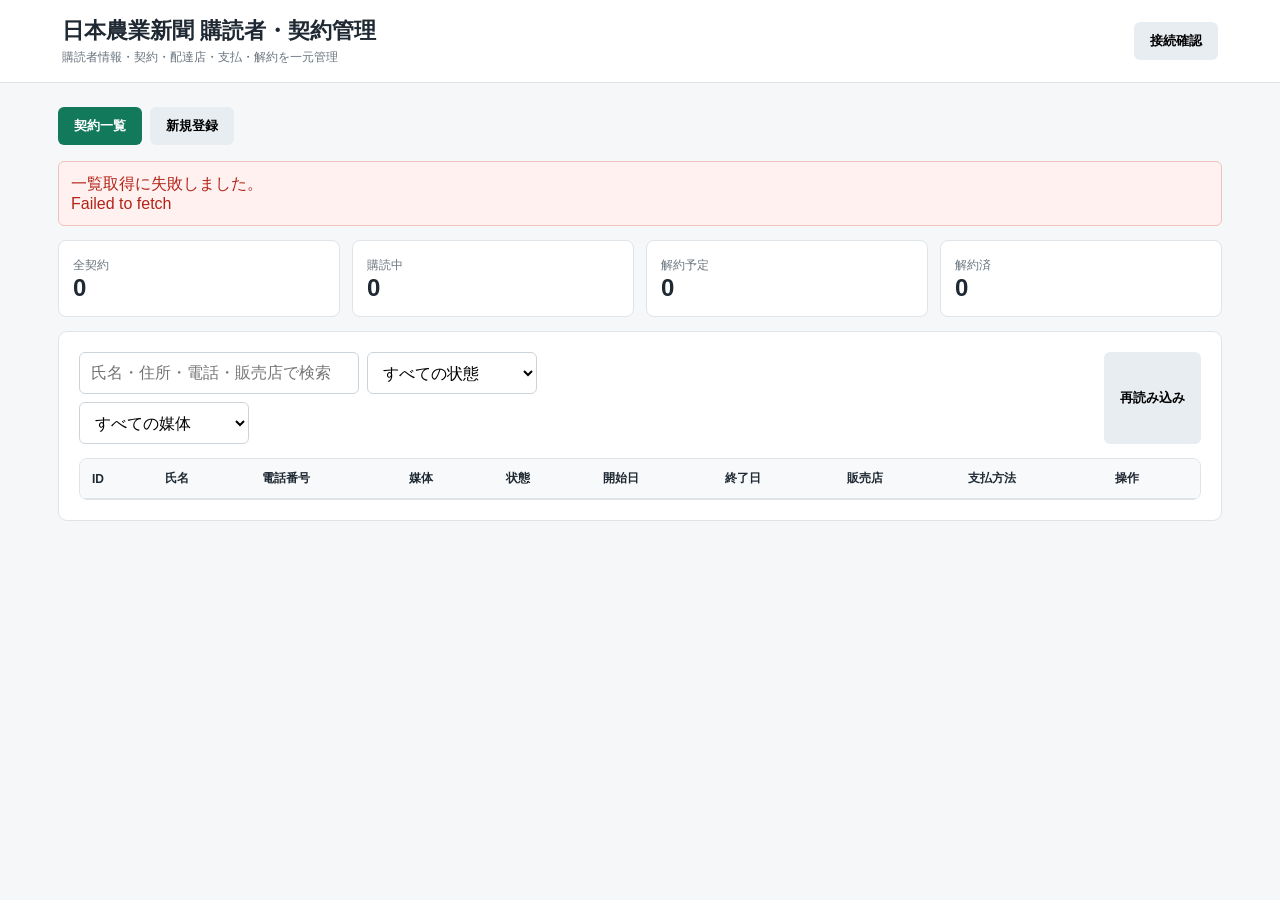
==== index.html @ 6fcc9b14 "Add files via upload" ====
<!doctype html>
<html lang="ja"><head><meta charset="utf-8"><meta name="viewport" content="width=device-width,initial-scale=1">
<title>日本農業新聞 購読者・契約管理</title>
<style>
:root{--bg:#f5f7f8;--panel:#fff;--ink:#1f2933;--muted:#68737d;--line:#dfe4e8;--brand:#13795b;--danger:#b42318}
*{box-sizing:border-box}body{margin:0;background:var(--bg);color:var(--ink);font-family:-apple-system,BlinkMacSystemFont,"Segoe UI","Noto Sans JP",sans-serif}
header{background:#fff;border-bottom:1px solid var(--line)}.head{max-width:1200px;margin:auto;padding:16px 22px;display:flex;justify-content:space-between;gap:16px;align-items:center}
h1{font-size:22px;margin:0}.sub{font-size:12px;color:var(--muted);margin-top:3px}main{max-width:1200px;margin:24px auto;padding:0 18px}
button{border:0;border-radius:6px;padding:10px 16px;font-weight:700;cursor:pointer}.primary,.tab.active{background:var(--brand);color:#fff}.secondary{background:#e8edf1}.danger{background:#fff0ef;color:var(--danger);border:1px solid #efc4bf}
.tabs{display:flex;gap:8px;margin-bottom:16px}.panel,.section{background:#fff;border:1px solid var(--line);border-radius:9px;padding:20px}.hidden{display:none!important}
.stats{display:grid;grid-template-columns:repeat(4,1fr);gap:12px;margin-bottom:14px}.stat{background:#fff;border:1px solid var(--line);border-radius:8px;padding:14px}.stat strong{display:block;font-size:24px}.stat span{font-size:12px;color:var(--muted)}
.toolbar{display:flex;gap:8px;justify-content:space-between;flex-wrap:wrap;margin-bottom:14px}.filters{display:flex;gap:8px;flex-wrap:wrap}
input,select,textarea{width:100%;border:1px solid #ccd4da;border-radius:6px;font:inherit;background:#fff}input,select{height:42px;padding:0 11px}textarea{min-height:85px;padding:10px}
.search{max-width:280px}.filter{max-width:170px}.table-wrap{overflow:auto;border:1px solid var(--line);border-radius:8px}table{width:100%;border-collapse:collapse;min-width:1050px}
th,td{padding:11px 12px;border-bottom:1px solid var(--line);text-align:left;font-size:13px}th{background:#f7f9fa;font-size:12px}.status{display:inline-block;padding:3px 8px;border-radius:999px;font-weight:700;font-size:12px}
.status-購読中{background:#e5f5ea;color:#166534}.status-解約予定{background:#fff3d6;color:#8a5a00}.status-解約済{background:#eceff2;color:#5b6570}
.form-layout{display:grid;grid-template-columns:1fr 280px;gap:18px}.form-main{display:flex;flex-direction:column;gap:14px}.section h3{margin:0 0 15px;font-size:16px}
.grid{display:grid;grid-template-columns:repeat(3,1fr);gap:14px}.full{grid-column:1/-1}label{display:block;font-size:12px;font-weight:700;margin-bottom:6px}.help{font-size:11px;color:var(--muted);margin-top:5px}
.side{position:sticky;top:20px;height:max-content}.summary{display:flex;justify-content:space-between;padding:9px 0;border-bottom:1px solid var(--line);font-size:13px}.actions,.row-actions{display:flex;gap:8px;flex-wrap:wrap;margin-top:14px}.mini{padding:6px 9px;font-size:12px}
#result{display:none;margin:14px 0;padding:12px;border-radius:6px;white-space:pre-wrap}#result.ok{display:block;background:#edf9f0;color:#166534;border:1px solid #b8dfc2}#result.error{display:block;background:#fff1f0;color:#b42318;border:1px solid #f0c2bd}
.empty{padding:30px;text-align:center;color:var(--muted)}@media(max-width:850px){.form-layout{grid-template-columns:1fr}.grid{grid-template-columns:1fr 1fr}.side{position:static}.stats{grid-template-columns:1fr 1fr}}@media(max-width:600px){.grid{grid-template-columns:1fr}.full{grid-column:auto}}
</style></head><body>
<header><div class="head"><div><h1>日本農業新聞 購読者・契約管理</h1><div class="sub">購読者情報・契約・配達店・支払・解約を一元管理</div></div><button id="healthBtn" class="secondary">接続確認</button></div></header>
<main>
<div class="tabs"><button class="tab active" data-view="list">契約一覧</button><button class="tab secondary" data-view="form">新規登録</button></div>
<div id="result"></div>

<section id="listView">
<div class="stats"><div class="stat"><span>全契約</span><strong id="sAll">0</strong></div><div class="stat"><span>購読中</span><strong id="sActive">0</strong></div><div class="stat"><span>解約予定</span><strong id="sPending">0</strong></div><div class="stat"><span>解約済</span><strong id="sEnded">0</strong></div></div>
<div class="panel"><div class="toolbar"><div class="filters"><input id="keyword" class="search" placeholder="氏名・住所・電話・販売店で検索"><select id="statusFilter" class="filter"><option value="">すべての状態</option><option>購読中</option><option>解約予定</option><option>解約済</option></select><select id="mediaFilter" class="filter"><option value="">すべての媒体</option><option>紙版</option><option>電子版</option><option>併読</option></select></div><button id="reloadBtn" class="secondary">再読み込み</button></div>
<div class="table-wrap"><table><thead><tr><th>ID</th><th>氏名</th><th>電話番号</th><th>媒体</th><th>状態</th><th>開始日</th><th>終了日</th><th>販売店</th><th>支払方法</th><th>操作</th></tr></thead><tbody id="listBody"></tbody></table><div id="empty" class="empty hidden">登録データがありません。</div></div></div>
</section>

<section id="formView" class="hidden"><form id="form"><input type="hidden" name="record_id">
<div class="form-layout"><div class="form-main">
<div class="section"><h3>基本情報</h3><div class="grid"><div><label>作業月</label><input type="date" name="work_month"><div class="help">当月5日を初期設定</div></div><div><label>管理店舗</label><input name="management_store"></div><div><label>担当者</label><input name="staff"></div></div></div>
<div class="section"><h3>購読者情報</h3><div class="grid"><div><label>組合員番号</label><input name="member_no"></div><div><label>氏名 *</label><input name="name" required></div><div><label>フリガナ</label><input name="furigana"></div><div><label>郵便番号</label><input name="zip_code"></div><div class="full"><label>住所</label><input name="address"></div><div><label>電話番号</label><input name="phone"></div><div><label>購読者属性</label><select name="subscriber_type"><option value=""></option><option>正組合員</option><option>准組合員</option><option>員外</option><option>その他</option></select></div></div></div>
<div class="section"><h3>契約情報</h3><div class="grid"><div><label>購読媒体 *</label><select name="contract_type"><option>紙版</option><option>電子版</option><option>併読</option></select></div><div><label>購読部数</label><input type="number" min="1" name="copies" value="1"></div><div><label>契約状態 *</label><select name="contract_status"><option>購読中</option><option>解約予定</option><option>解約済</option></select></div><div><label>購読申込日</label><input type="date" name="application_date"></div><div><label>購読開始日 *</label><input type="date" name="start_date" required></div><div><label>購読証明書</label><select name="certificate"><option>発行しない</option><option>発行する</option></select></div><div class="full"><label>自由記入欄</label><textarea name="notes"></textarea></div></div></div>
<div class="section" id="deliverySection"><h3>配達・販売店情報</h3><div class="grid"><div><label>販売店コード</label><input name="delivery_shop_code"></div><div><label>販売店名</label><input name="delivery_shop"></div><div class="full"><label>配達店向け備考</label><input name="delivery_note"></div></div></div>
<div class="section"><h3>決済・電子版情報</h3><div class="grid"><div><label>支払方法</label><select name="payment_method"><option>JA口座振替</option><option>新聞販売店集金</option><option>クレジットカード</option><option>その他</option></select></div><div id="emailField"><label>電子版メールアドレス</label><input type="email" name="email"></div><div><label>領収書</label><select name="receipt"><option>発行しない</option><option>発行する</option></select></div></div>
<div id="bankFields" class="grid" style="margin-top:14px"><div><label>金融機関コード</label><input name="bank_code"></div><div><label>支店コード</label><input name="bank_branch_code"></div><div><label>貯金種目</label><select name="account_type"><option value=""></option><option>普通</option><option>当座</option></select></div><div><label>口座番号</label><input name="account_number"></div><div><label>口座名義</label><input name="account_name"></div></div></div>
<div class="section hidden" id="cancelSection"><h3>解約情報</h3><div class="grid"><div><label>解約受付日</label><input type="date" name="cancel_accept_date"></div><div><label>購読終了日</label><input type="date" name="end_date"></div><div class="full"><label>解約理由</label><textarea name="cancel_reason"></textarea></div></div></div>
<div style="position:absolute;left:-9999px"><input name="website" tabindex="-1"></div>
</div>
<aside class="panel side"><h3 id="formTitle" style="margin-top:0">新規登録</h3><div class="summary"><span>媒体</span><strong id="sumMedia">紙版</strong></div><div class="summary"><span>状態</span><strong id="sumStatus">購読中</strong></div><div class="summary"><span>開始日</span><strong id="sumStart">－</strong></div><div class="summary"><span>販売店</span><strong id="sumShop">－</strong></div><div class="actions"><button id="saveBtn" class="primary" type="submit">登録する</button><button id="cancelBtn" class="secondary" type="button">一覧へ戻る</button></div></aside>
</div></form></section>
</main>
<script>
const GAS_WEB_APP_URL='https://script.google.com/macros/s/AKfycbz8YjYaOTRpC5vuG6bhTaWWLAFC4J4k7-c_DXFTin130xvW4Q9S2jJcGCsujO6CvTkp/exec';
const state={records:[]},form=document.getElementById('form'),result=document.getElementById('result'),listBody=document.getElementById('listBody');
const today=()=>new Date().toLocaleDateString('sv-SE'),month5=()=>{const d=new Date();return d.getFullYear()+'-'+String(d.getMonth()+1).padStart(2,'0')+'-05'},monthEnd=()=>{const d=new Date();return new Date(d.getFullYear(),d.getMonth()+1,0).toLocaleDateString('sv-SE')};
function show(t,m){result.className=t;result.textContent=m}function clearMsg(){result.className='';result.textContent=''}function esc(v){return String(v??'').replace(/[&<>"']/g,s=>({'&':'&amp;','<':'&lt;','>':'&gt;','"':'&quot;',"'":'&#39;'}[s]))}
async function callGas(p){const r=await fetch(GAS_WEB_APP_URL,{method:'POST',headers:{'Content-Type':'text/plain;charset=utf-8'},body:JSON.stringify(p),redirect:'follow'}),t=await r.text();try{return JSON.parse(t)}catch{throw new Error('GASからJSON以外の応答が返りました。')}}
function setView(v){document.getElementById('listView').classList.toggle('hidden',v!=='list');document.getElementById('formView').classList.toggle('hidden',v!=='form');document.querySelectorAll('.tab').forEach(b=>b.classList.toggle('active',b.dataset.view===v))}
function resetForm(){form.reset();form.record_id.value='';form.work_month.value=month5();form.application_date.value=today();form.start_date.value=today();form.copies.value=1;form.contract_type.value='紙版';form.contract_status.value='購読中';form.payment_method.value='JA口座振替';document.getElementById('formTitle').textContent='新規登録';document.getElementById('saveBtn').textContent='登録する';updateUI()}
function updateUI(){const m=form.contract_type.value,s=form.contract_status.value,p=form.payment_method.value;document.getElementById('deliverySection').classList.toggle('hidden',m==='電子版');document.getElementById('emailField').classList.toggle('hidden',m==='紙版');document.getElementById('bankFields').classList.toggle('hidden',p!=='JA口座振替');document.getElementById('cancelSection').classList.toggle('hidden',s==='購読中');if(s==='解約予定'&&!form.cancel_accept_date.value){form.cancel_accept_date.value=today();form.end_date.value=monthEnd()}document.getElementById('sumMedia').textContent=m;document.getElementById('sumStatus').textContent=s;document.getElementById('sumStart').textContent=form.start_date.value||'－';document.getElementById('sumShop').textContent=form.delivery_shop.value||'－'}
function stats(){document.getElementById('sAll').textContent=state.records.length;document.getElementById('sActive').textContent=state.records.filter(x=>x.contract_status==='購読中').length;document.getElementById('sPending').textContent=state.records.filter(x=>x.contract_status==='解約予定').length;document.getElementById('sEnded').textContent=state.records.filter(x=>x.contract_status==='解約済').length}
function render(rs){listBody.innerHTML='';document.getElementById('empty').classList.toggle('hidden',rs.length>0);rs.forEach(r=>{const tr=document.createElement('tr');tr.innerHTML=`<td>${esc(r.id)}</td><td>${esc(r.name)}</td><td>${esc(r.phone)}</td><td>${esc(r.contract_type)}</td><td><span class="status status-${esc(r.contract_status)}">${esc(r.contract_status)}</span></td><td>${esc(r.start_date)}</td><td>${esc(r.end_date)}</td><td>${esc(r.delivery_shop)}</td><td>${esc(r.payment_method)}</td><td><div class="row-actions"><button class="secondary mini" data-action="edit" data-id="${r.id}">編集</button><button class="danger mini" data-action="delete" data-id="${r.id}">削除</button></div></td>`;listBody.appendChild(tr)})}
function filter(){const q=document.getElementById('keyword').value.toLowerCase(),s=document.getElementById('statusFilter').value,m=document.getElementById('mediaFilter').value;render(state.records.filter(r=>(!q||[r.name,r.address,r.phone,r.delivery_shop,r.member_no].some(v=>String(v||'').toLowerCase().includes(q)))&&(!s||r.contract_status===s)&&(!m||r.contract_type===m)))}
async function load(){try{const d=await callGas({action:'list'});if(!d.ok)throw new Error(d.message);state.records=d.records||[];stats();filter()}catch(e){show('error','一覧取得に失敗しました。\n'+e.message)}}
function edit(id){const r=state.records.find(x=>String(x.id)===String(id));if(!r)return;Object.entries(r).forEach(([k,v])=>{if(form.elements[k])form.elements[k].value=v??''});form.record_id.value=r.id;document.getElementById('formTitle').textContent='契約内容を編集';document.getElementById('saveBtn').textContent='更新する';updateUI();clearMsg();setView('form')}
async function del(id){const r=state.records.find(x=>String(x.id)===String(id));if(!confirm(`「${r?.name||id}」を削除しますか？`))return;try{const d=await callGas({action:'delete',record_id:id});if(!d.ok)throw new Error(d.message);show('ok','削除しました。');await load()}catch(e){show('error','削除に失敗しました。\n'+e.message)}}
document.querySelectorAll('.tab').forEach(b=>b.onclick=()=>{clearMsg();if(b.dataset.view==='form')resetForm();setView(b.dataset.view)});
['contract_type','contract_status','payment_method','start_date','delivery_shop'].forEach(n=>{form.elements[n].addEventListener('change',updateUI);form.elements[n].addEventListener('input',updateUI)});
document.getElementById('keyword').oninput=filter;document.getElementById('statusFilter').onchange=filter;document.getElementById('mediaFilter').onchange=filter;document.getElementById('reloadBtn').onclick=load;document.getElementById('cancelBtn').onclick=()=>setView('list');
document.getElementById('healthBtn').onclick=async()=>{try{const d=await callGas({action:'health'});if(!d.ok)throw new Error(d.message);show('ok',d.message)}catch(e){show('error',e.message)}};
listBody.onclick=e=>{const b=e.target.closest('button[data-action]');if(!b)return;b.dataset.action==='edit'?edit(b.dataset.id):del(b.dataset.id)};
form.onsubmit=async e=>{e.preventDefault();const p=Object.fromEntries(new FormData(form).entries());p.action=p.record_id?'update':'create';try{const d=await callGas(p);if(!d.ok)throw new Error(d.message);show('ok',p.action==='create'?'登録しました。':'更新しました。');resetForm();setView('list');await load()}catch(err){show('error','保存に失敗しました。\n'+err.message)}};
resetForm();load();
</script></body></html>
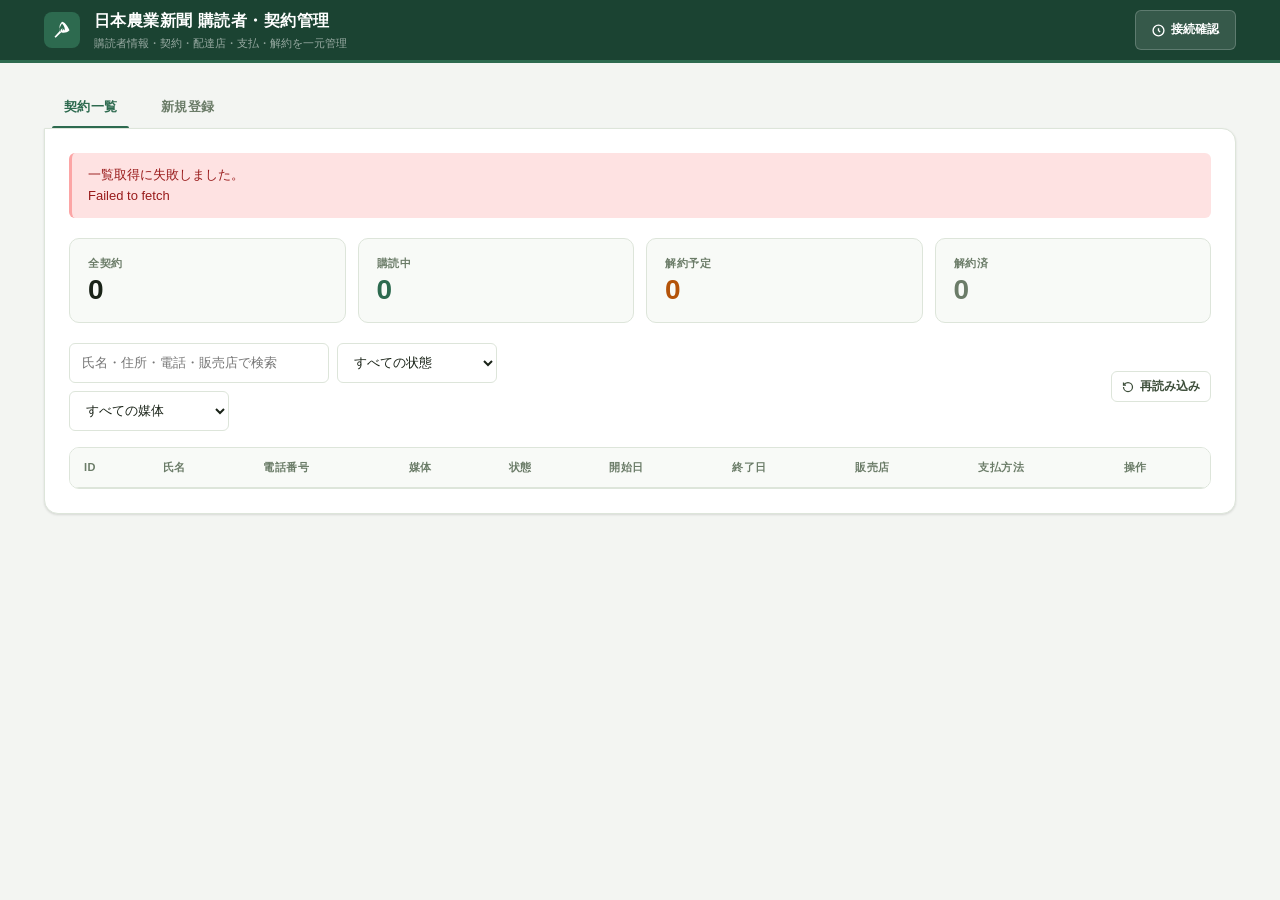
==== commit 0a8feb26: "Add files via upload" ====
--- a/index.html
+++ b/index.html
@@ -1,70 +1,951 @@
 <!doctype html>
-<html lang="ja"><head><meta charset="utf-8"><meta name="viewport" content="width=device-width,initial-scale=1">
+<html lang="ja">
+<head>
+<meta charset="utf-8">
+<meta name="viewport" content="width=device-width,initial-scale=1">
 <title>日本農業新聞 購読者・契約管理</title>
 <style>
-:root{--bg:#f5f7f8;--panel:#fff;--ink:#1f2933;--muted:#68737d;--line:#dfe4e8;--brand:#13795b;--danger:#b42318}
-*{box-sizing:border-box}body{margin:0;background:var(--bg);color:var(--ink);font-family:-apple-system,BlinkMacSystemFont,"Segoe UI","Noto Sans JP",sans-serif}
-header{background:#fff;border-bottom:1px solid var(--line)}.head{max-width:1200px;margin:auto;padding:16px 22px;display:flex;justify-content:space-between;gap:16px;align-items:center}
-h1{font-size:22px;margin:0}.sub{font-size:12px;color:var(--muted);margin-top:3px}main{max-width:1200px;margin:24px auto;padding:0 18px}
-button{border:0;border-radius:6px;padding:10px 16px;font-weight:700;cursor:pointer}.primary,.tab.active{background:var(--brand);color:#fff}.secondary{background:#e8edf1}.danger{background:#fff0ef;color:var(--danger);border:1px solid #efc4bf}
-.tabs{display:flex;gap:8px;margin-bottom:16px}.panel,.section{background:#fff;border:1px solid var(--line);border-radius:9px;padding:20px}.hidden{display:none!important}
-.stats{display:grid;grid-template-columns:repeat(4,1fr);gap:12px;margin-bottom:14px}.stat{background:#fff;border:1px solid var(--line);border-radius:8px;padding:14px}.stat strong{display:block;font-size:24px}.stat span{font-size:12px;color:var(--muted)}
-.toolbar{display:flex;gap:8px;justify-content:space-between;flex-wrap:wrap;margin-bottom:14px}.filters{display:flex;gap:8px;flex-wrap:wrap}
-input,select,textarea{width:100%;border:1px solid #ccd4da;border-radius:6px;font:inherit;background:#fff}input,select{height:42px;padding:0 11px}textarea{min-height:85px;padding:10px}
-.search{max-width:280px}.filter{max-width:170px}.table-wrap{overflow:auto;border:1px solid var(--line);border-radius:8px}table{width:100%;border-collapse:collapse;min-width:1050px}
-th,td{padding:11px 12px;border-bottom:1px solid var(--line);text-align:left;font-size:13px}th{background:#f7f9fa;font-size:12px}.status{display:inline-block;padding:3px 8px;border-radius:999px;font-weight:700;font-size:12px}
-.status-購読中{background:#e5f5ea;color:#166534}.status-解約予定{background:#fff3d6;color:#8a5a00}.status-解約済{background:#eceff2;color:#5b6570}
-.form-layout{display:grid;grid-template-columns:1fr 280px;gap:18px}.form-main{display:flex;flex-direction:column;gap:14px}.section h3{margin:0 0 15px;font-size:16px}
-.grid{display:grid;grid-template-columns:repeat(3,1fr);gap:14px}.full{grid-column:1/-1}label{display:block;font-size:12px;font-weight:700;margin-bottom:6px}.help{font-size:11px;color:var(--muted);margin-top:5px}
-.side{position:sticky;top:20px;height:max-content}.summary{display:flex;justify-content:space-between;padding:9px 0;border-bottom:1px solid var(--line);font-size:13px}.actions,.row-actions{display:flex;gap:8px;flex-wrap:wrap;margin-top:14px}.mini{padding:6px 9px;font-size:12px}
-#result{display:none;margin:14px 0;padding:12px;border-radius:6px;white-space:pre-wrap}#result.ok{display:block;background:#edf9f0;color:#166534;border:1px solid #b8dfc2}#result.error{display:block;background:#fff1f0;color:#b42318;border:1px solid #f0c2bd}
-.empty{padding:30px;text-align:center;color:var(--muted)}@media(max-width:850px){.form-layout{grid-template-columns:1fr}.grid{grid-template-columns:1fr 1fr}.side{position:static}.stats{grid-template-columns:1fr 1fr}}@media(max-width:600px){.grid{grid-template-columns:1fr}.full{grid-column:auto}}
-</style></head><body>
-<header><div class="head"><div><h1>日本農業新聞 購読者・契約管理</h1><div class="sub">購読者情報・契約・配達店・支払・解約を一元管理</div></div><button id="healthBtn" class="secondary">接続確認</button></div></header>
+/* ─── Design tokens ─────────────────────────────────── */
+:root {
+  --bg:         #f3f5f2;
+  --surface:    #ffffff;
+  --surface-2:  #f8faf7;
+  --ink:        #1a2318;
+  --ink-2:      #3d4e3a;
+  --muted:      #6b7c68;
+  --line:       #dde5da;
+  --brand:      #2d6a4f;
+  --brand-dark: #1b4332;
+  --brand-pale: #e8f5ee;
+  --amber:      #b45309;
+  --amber-pale: #fef3c7;
+  --red:        #991b1b;
+  --red-pale:   #fee2e2;
+  --slate:      #64748b;
+  --slate-pale: #f1f5f9;
+  --radius-sm:  6px;
+  --radius:     10px;
+  --radius-lg:  14px;
+  --shadow-sm:  0 1px 3px rgba(0,0,0,.07), 0 1px 2px rgba(0,0,0,.05);
+  --shadow:     0 4px 12px rgba(0,0,0,.08), 0 2px 4px rgba(0,0,0,.04);
+  --transition: 160ms ease;
+}
+
+/* ─── Reset & base ─────────────────────────────────── */
+*, *::before, *::after { box-sizing: border-box; margin: 0; padding: 0; }
+body {
+  background: var(--bg);
+  color: var(--ink);
+  font-family: "Hiragino Sans", "Noto Sans JP", -apple-system, BlinkMacSystemFont, "Segoe UI", sans-serif;
+  font-size: 14px;
+  line-height: 1.6;
+  min-height: 100vh;
+}
+
+/* ─── Header ─────────────────────────────────────── */
+header {
+  background: var(--brand-dark);
+  border-bottom: 3px solid var(--brand);
+  position: sticky;
+  top: 0;
+  z-index: 100;
+}
+.head {
+  max-width: 1240px;
+  margin: auto;
+  padding: 0 24px;
+  height: 60px;
+  display: flex;
+  justify-content: space-between;
+  align-items: center;
+  gap: 16px;
+}
+.head-brand {
+  display: flex;
+  align-items: center;
+  gap: 14px;
+}
+.head-logo {
+  width: 36px;
+  height: 36px;
+  background: var(--brand);
+  border-radius: 8px;
+  display: flex;
+  align-items: center;
+  justify-content: center;
+  flex-shrink: 0;
+}
+.head-logo svg { width: 20px; height: 20px; fill: #fff; }
+h1 {
+  font-size: 16px;
+  font-weight: 700;
+  color: #fff;
+  letter-spacing: .03em;
+}
+.sub {
+  font-size: 11px;
+  color: rgba(255,255,255,.55);
+  margin-top: 1px;
+}
+
+/* ─── Buttons ─────────────────────────────────────── */
+button {
+  border: none;
+  border-radius: var(--radius-sm);
+  padding: 9px 16px;
+  font: inherit;
+  font-size: 13px;
+  font-weight: 600;
+  cursor: pointer;
+  transition: background var(--transition), box-shadow var(--transition), transform var(--transition);
+  display: inline-flex;
+  align-items: center;
+  gap: 6px;
+  white-space: nowrap;
+}
+button:active { transform: translateY(1px); }
+
+.btn-primary   { background: var(--brand); color: #fff; }
+.btn-primary:hover { background: var(--brand-dark); box-shadow: var(--shadow-sm); }
+.btn-secondary { background: var(--surface); color: var(--ink-2); border: 1px solid var(--line); }
+.btn-secondary:hover { background: var(--surface-2); }
+.btn-ghost     { background: rgba(255,255,255,.12); color: #fff; border: 1px solid rgba(255,255,255,.2); font-size: 12px; }
+.btn-ghost:hover { background: rgba(255,255,255,.2); }
+.btn-danger    { background: var(--red-pale); color: var(--red); border: 1px solid #fecaca; }
+.btn-danger:hover { background: #fee2e2; }
+.btn-sm        { padding: 5px 10px; font-size: 12px; }
+.btn-icon      { padding: 7px 10px; }
+
+/* ─── Tabs ──────────────────────────────────────────── */
+.tab-bar {
+  display: flex;
+  gap: 4px;
+  padding: 0 24px;
+  max-width: 1240px;
+  margin: 24px auto 0;
+}
+.tab {
+  background: none;
+  color: var(--muted);
+  border: none;
+  border-radius: var(--radius-sm) var(--radius-sm) 0 0;
+  padding: 10px 20px;
+  font-size: 13px;
+  font-weight: 600;
+  letter-spacing: .02em;
+  position: relative;
+  transition: color var(--transition);
+}
+.tab::after {
+  content: '';
+  position: absolute;
+  bottom: 0;
+  left: 8px;
+  right: 8px;
+  height: 2px;
+  background: var(--brand);
+  border-radius: 2px 2px 0 0;
+  transform: scaleX(0);
+  transition: transform var(--transition);
+}
+.tab.active { color: var(--brand); }
+.tab.active::after { transform: scaleX(1); }
+.tab:hover { color: var(--ink-2); }
+
+/* ─── Main layout ─────────────────────────────────── */
+main {
+  max-width: 1240px;
+  margin: 0 auto;
+  padding: 0 24px 48px;
+}
+.view-area {
+  background: var(--surface);
+  border: 1px solid var(--line);
+  border-radius: 0 var(--radius-lg) var(--radius-lg) var(--radius-lg);
+  box-shadow: var(--shadow-sm);
+  padding: 24px;
+}
+
+/* ─── Toast / result ──────────────────────────────── */
+#result {
+  display: none;
+  padding: 12px 16px;
+  border-radius: var(--radius-sm);
+  font-size: 13px;
+  font-weight: 500;
+  margin-bottom: 20px;
+  border-left: 3px solid;
+  white-space: pre-wrap;
+}
+#result.ok    { display: block; background: var(--brand-pale); color: var(--brand-dark); border-color: var(--brand); }
+#result.error { display: block; background: var(--red-pale);   color: var(--red);         border-color: #fca5a5; }
+
+/* ─── Stats row ───────────────────────────────────── */
+.stats {
+  display: grid;
+  grid-template-columns: repeat(4, 1fr);
+  gap: 12px;
+  margin-bottom: 20px;
+}
+.stat {
+  background: var(--surface-2);
+  border: 1px solid var(--line);
+  border-radius: var(--radius);
+  padding: 16px 18px;
+  display: flex;
+  flex-direction: column;
+  gap: 2px;
+  transition: box-shadow var(--transition);
+}
+.stat:hover { box-shadow: var(--shadow-sm); }
+.stat-label {
+  font-size: 11px;
+  font-weight: 600;
+  color: var(--muted);
+  text-transform: uppercase;
+  letter-spacing: .06em;
+}
+.stat-value {
+  font-size: 28px;
+  font-weight: 700;
+  color: var(--ink);
+  line-height: 1.1;
+}
+.stat-value.active  { color: var(--brand); }
+.stat-value.pending { color: var(--amber); }
+.stat-value.ended   { color: var(--muted); }
+
+/* ─── Toolbar ─────────────────────────────────────── */
+.toolbar {
+  display: flex;
+  align-items: center;
+  justify-content: space-between;
+  gap: 10px;
+  margin-bottom: 16px;
+  flex-wrap: wrap;
+}
+.filters { display: flex; gap: 8px; flex-wrap: wrap; }
+
+/* ─── Form controls ───────────────────────────────── */
+input, select, textarea {
+  width: 100%;
+  font: inherit;
+  font-size: 13px;
+  color: var(--ink);
+  background: var(--surface);
+  border: 1px solid var(--line);
+  border-radius: var(--radius-sm);
+  transition: border-color var(--transition), box-shadow var(--transition);
+}
+input:focus, select:focus, textarea:focus {
+  outline: none;
+  border-color: var(--brand);
+  box-shadow: 0 0 0 3px rgba(45,106,79,.15);
+}
+input, select  { height: 40px; padding: 0 12px; }
+textarea       { min-height: 80px; padding: 10px 12px; resize: vertical; }
+
+.search { max-width: 260px; }
+.filter { max-width: 160px; }
+
+/* ─── Table ───────────────────────────────────────── */
+.table-wrap {
+  border: 1px solid var(--line);
+  border-radius: var(--radius);
+  overflow: auto;
+}
+table {
+  width: 100%;
+  border-collapse: collapse;
+  min-width: 1040px;
+}
+thead { position: sticky; top: 0; z-index: 1; }
+th, td {
+  padding: 11px 14px;
+  border-bottom: 1px solid var(--line);
+  text-align: left;
+  font-size: 13px;
+}
+th {
+  background: var(--surface-2);
+  font-size: 11px;
+  font-weight: 700;
+  color: var(--muted);
+  text-transform: uppercase;
+  letter-spacing: .05em;
+  white-space: nowrap;
+}
+tbody tr:last-child td { border-bottom: none; }
+tbody tr:hover td { background: var(--brand-pale); }
+
+/* ─── Status badges ───────────────────────────────── */
+.badge {
+  display: inline-block;
+  padding: 2px 9px;
+  border-radius: 999px;
+  font-size: 11px;
+  font-weight: 700;
+  white-space: nowrap;
+}
+.badge-購読中  { background: var(--brand-pale); color: var(--brand-dark); }
+.badge-解約予定 { background: var(--amber-pale); color: var(--amber); }
+.badge-解約済  { background: var(--slate-pale);  color: var(--slate); }
+
+/* ─── Row actions ─────────────────────────────────── */
+.row-actions { display: flex; gap: 6px; }
+
+/* ─── Empty state ─────────────────────────────────── */
+.empty {
+  padding: 48px 24px;
+  text-align: center;
+  color: var(--muted);
+  display: flex;
+  flex-direction: column;
+  align-items: center;
+  gap: 10px;
+}
+.empty svg { width: 36px; height: 36px; opacity: .35; }
+.empty p   { font-size: 13px; }
+
+/* ─── Form layout ─────────────────────────────────── */
+.form-layout {
+  display: grid;
+  grid-template-columns: 1fr 280px;
+  gap: 20px;
+}
+.form-main { display: flex; flex-direction: column; gap: 16px; }
+
+.section {
+  background: var(--surface-2);
+  border: 1px solid var(--line);
+  border-radius: var(--radius);
+  padding: 20px;
+}
+.section-title {
+  font-size: 12px;
+  font-weight: 700;
+  color: var(--muted);
+  text-transform: uppercase;
+  letter-spacing: .08em;
+  margin-bottom: 16px;
+  display: flex;
+  align-items: center;
+  gap: 8px;
+}
+.section-title::before {
+  content: '';
+  width: 3px;
+  height: 14px;
+  background: var(--brand);
+  border-radius: 2px;
+  display: block;
+}
+
+/* ─── Grid ────────────────────────────────────────── */
+.grid  { display: grid; grid-template-columns: repeat(3, 1fr); gap: 14px; }
+.full  { grid-column: 1 / -1; }
+
+label {
+  display: block;
+  font-size: 11px;
+  font-weight: 700;
+  color: var(--ink-2);
+  margin-bottom: 5px;
+  letter-spacing: .02em;
+}
+.req { color: var(--brand); margin-left: 2px; }
+.help { font-size: 11px; color: var(--muted); margin-top: 4px; }
+
+/* ─── Side panel ──────────────────────────────────── */
+.side {
+  position: sticky;
+  top: 80px;
+  height: max-content;
+}
+.side-panel {
+  background: var(--surface-2);
+  border: 1px solid var(--line);
+  border-radius: var(--radius);
+  padding: 20px;
+}
+.side-title {
+  font-size: 13px;
+  font-weight: 700;
+  color: var(--ink);
+  margin-bottom: 16px;
+  padding-bottom: 12px;
+  border-bottom: 1px solid var(--line);
+}
+.summary-row {
+  display: flex;
+  justify-content: space-between;
+  align-items: center;
+  padding: 9px 0;
+  border-bottom: 1px solid var(--line);
+  font-size: 12px;
+}
+.summary-row:last-of-type { border-bottom: none; }
+.summary-key   { color: var(--muted); }
+.summary-val   { font-weight: 700; color: var(--ink); max-width: 130px; text-align: right; word-break: break-all; }
+.side-actions  { margin-top: 16px; display: flex; flex-direction: column; gap: 8px; }
+.side-actions button { width: 100%; justify-content: center; }
+
+/* ─── Util ────────────────────────────────────────── */
+.hidden { display: none !important; }
+
+/* ─── Responsive ──────────────────────────────────── */
+@media (max-width: 900px) {
+  .form-layout { grid-template-columns: 1fr; }
+  .side { position: static; }
+  .grid { grid-template-columns: 1fr 1fr; }
+  .stats { grid-template-columns: 1fr 1fr; }
+}
+@media (max-width: 600px) {
+  .grid { grid-template-columns: 1fr; }
+  .full { grid-column: auto; }
+  .head { padding: 0 16px; }
+  main  { padding: 0 16px 40px; }
+  .tab-bar { padding: 0 16px; }
+  .search { max-width: 100%; }
+}
+</style>
+</head>
+<body>
+
+<!-- ▸ Header -->
+<header>
+  <div class="head">
+    <div class="head-brand">
+      <div class="head-logo">
+        <!-- wheat icon -->
+        <svg viewBox="0 0 24 24" xmlns="http://www.w3.org/2000/svg">
+          <path d="M12 2C9.8 4.2 9 6.5 9 9c0 1.3.3 2.5.8 3.6L3 20l1.4 1.4 6.8-6.8c.9.4 1.8.7 2.8.7 2.5 0 4.8-.8 7-3C19 7.2 14.8 2 12 2zm0 2.3c1.3 1.5 4.3 5.3 3 8.4-.7-1.2-1.7-2.2-2.9-3 .7 1 1.1 2.2 1.1 3.5-.8-.8-1.4-1.8-1.8-2.9C10.5 11.7 10 13 10 14.3c-.5-.9-.8-1.9-.8-3 0-2 .9-4.1 2.8-7z"/>
+        </svg>
+      </div>
+      <div>
+        <h1>日本農業新聞 購読者・契約管理</h1>
+        <div class="sub">購読者情報・契約・配達店・支払・解約を一元管理</div>
+      </div>
+    </div>
+    <button id="healthBtn" class="btn-ghost">
+      <svg width="13" height="13" viewBox="0 0 24 24" fill="none" stroke="currentColor" stroke-width="2.5"><circle cx="12" cy="12" r="10"/><path d="M12 8v4l3 3"/></svg>
+      接続確認
+    </button>
+  </div>
+</header>
+
+<!-- ▸ Tabs -->
+<div class="tab-bar">
+  <button class="tab active" data-view="list">契約一覧</button>
+  <button class="tab" data-view="form">新規登録</button>
+</div>
+
+<!-- ▸ Main -->
 <main>
-<div class="tabs"><button class="tab active" data-view="list">契約一覧</button><button class="tab secondary" data-view="form">新規登録</button></div>
-<div id="result"></div>
-
-<section id="listView">
-<div class="stats"><div class="stat"><span>全契約</span><strong id="sAll">0</strong></div><div class="stat"><span>購読中</span><strong id="sActive">0</strong></div><div class="stat"><span>解約予定</span><strong id="sPending">0</strong></div><div class="stat"><span>解約済</span><strong id="sEnded">0</strong></div></div>
-<div class="panel"><div class="toolbar"><div class="filters"><input id="keyword" class="search" placeholder="氏名・住所・電話・販売店で検索"><select id="statusFilter" class="filter"><option value="">すべての状態</option><option>購読中</option><option>解約予定</option><option>解約済</option></select><select id="mediaFilter" class="filter"><option value="">すべての媒体</option><option>紙版</option><option>電子版</option><option>併読</option></select></div><button id="reloadBtn" class="secondary">再読み込み</button></div>
-<div class="table-wrap"><table><thead><tr><th>ID</th><th>氏名</th><th>電話番号</th><th>媒体</th><th>状態</th><th>開始日</th><th>終了日</th><th>販売店</th><th>支払方法</th><th>操作</th></tr></thead><tbody id="listBody"></tbody></table><div id="empty" class="empty hidden">登録データがありません。</div></div></div>
-</section>
-
-<section id="formView" class="hidden"><form id="form"><input type="hidden" name="record_id">
-<div class="form-layout"><div class="form-main">
-<div class="section"><h3>基本情報</h3><div class="grid"><div><label>作業月</label><input type="date" name="work_month"><div class="help">当月5日を初期設定</div></div><div><label>管理店舗</label><input name="management_store"></div><div><label>担当者</label><input name="staff"></div></div></div>
-<div class="section"><h3>購読者情報</h3><div class="grid"><div><label>組合員番号</label><input name="member_no"></div><div><label>氏名 *</label><input name="name" required></div><div><label>フリガナ</label><input name="furigana"></div><div><label>郵便番号</label><input name="zip_code"></div><div class="full"><label>住所</label><input name="address"></div><div><label>電話番号</label><input name="phone"></div><div><label>購読者属性</label><select name="subscriber_type"><option value=""></option><option>正組合員</option><option>准組合員</option><option>員外</option><option>その他</option></select></div></div></div>
-<div class="section"><h3>契約情報</h3><div class="grid"><div><label>購読媒体 *</label><select name="contract_type"><option>紙版</option><option>電子版</option><option>併読</option></select></div><div><label>購読部数</label><input type="number" min="1" name="copies" value="1"></div><div><label>契約状態 *</label><select name="contract_status"><option>購読中</option><option>解約予定</option><option>解約済</option></select></div><div><label>購読申込日</label><input type="date" name="application_date"></div><div><label>購読開始日 *</label><input type="date" name="start_date" required></div><div><label>購読証明書</label><select name="certificate"><option>発行しない</option><option>発行する</option></select></div><div class="full"><label>自由記入欄</label><textarea name="notes"></textarea></div></div></div>
-<div class="section" id="deliverySection"><h3>配達・販売店情報</h3><div class="grid"><div><label>販売店コード</label><input name="delivery_shop_code"></div><div><label>販売店名</label><input name="delivery_shop"></div><div class="full"><label>配達店向け備考</label><input name="delivery_note"></div></div></div>
-<div class="section"><h3>決済・電子版情報</h3><div class="grid"><div><label>支払方法</label><select name="payment_method"><option>JA口座振替</option><option>新聞販売店集金</option><option>クレジットカード</option><option>その他</option></select></div><div id="emailField"><label>電子版メールアドレス</label><input type="email" name="email"></div><div><label>領収書</label><select name="receipt"><option>発行しない</option><option>発行する</option></select></div></div>
-<div id="bankFields" class="grid" style="margin-top:14px"><div><label>金融機関コード</label><input name="bank_code"></div><div><label>支店コード</label><input name="bank_branch_code"></div><div><label>貯金種目</label><select name="account_type"><option value=""></option><option>普通</option><option>当座</option></select></div><div><label>口座番号</label><input name="account_number"></div><div><label>口座名義</label><input name="account_name"></div></div></div>
-<div class="section hidden" id="cancelSection"><h3>解約情報</h3><div class="grid"><div><label>解約受付日</label><input type="date" name="cancel_accept_date"></div><div><label>購読終了日</label><input type="date" name="end_date"></div><div class="full"><label>解約理由</label><textarea name="cancel_reason"></textarea></div></div></div>
+  <div class="view-area">
+    <div id="result"></div>
+
+    <!-- ── List view ── -->
+    <section id="listView">
+      <div class="stats">
+        <div class="stat">
+          <div class="stat-label">全契約</div>
+          <div class="stat-value" id="sAll">0</div>
+        </div>
+        <div class="stat">
+          <div class="stat-label">購読中</div>
+          <div class="stat-value active" id="sActive">0</div>
+        </div>
+        <div class="stat">
+          <div class="stat-label">解約予定</div>
+          <div class="stat-value pending" id="sPending">0</div>
+        </div>
+        <div class="stat">
+          <div class="stat-label">解約済</div>
+          <div class="stat-value ended" id="sEnded">0</div>
+        </div>
+      </div>
+
+      <div class="toolbar">
+        <div class="filters">
+          <input id="keyword"      class="search" placeholder="氏名・住所・電話・販売店で検索">
+          <select id="statusFilter" class="filter">
+            <option value="">すべての状態</option>
+            <option>購読中</option>
+            <option>解約予定</option>
+            <option>解約済</option>
+          </select>
+          <select id="mediaFilter"  class="filter">
+            <option value="">すべての媒体</option>
+            <option>紙版</option>
+            <option>電子版</option>
+            <option>併読</option>
+          </select>
+        </div>
+        <button id="reloadBtn" class="btn-secondary btn-sm">
+          <svg width="12" height="12" viewBox="0 0 24 24" fill="none" stroke="currentColor" stroke-width="2.5"><path d="M3 12a9 9 0 1 0 9-9 9.75 9.75 0 0 0-6.74 2.74L3 8"/><path d="M3 3v5h5"/></svg>
+          再読み込み
+        </button>
+      </div>
+
+      <div class="table-wrap">
+        <table>
+          <thead>
+            <tr>
+              <th>ID</th>
+              <th>氏名</th>
+              <th>電話番号</th>
+              <th>媒体</th>
+              <th>状態</th>
+              <th>開始日</th>
+              <th>終了日</th>
+              <th>販売店</th>
+              <th>支払方法</th>
+              <th>操作</th>
+            </tr>
+          </thead>
+          <tbody id="listBody"></tbody>
+        </table>
+        <div id="empty" class="empty hidden">
+          <svg viewBox="0 0 24 24" fill="none" stroke="currentColor" stroke-width="1.5"><path d="M9 5H7a2 2 0 0 0-2 2v12a2 2 0 0 0 2 2h10a2 2 0 0 0 2-2V7a2 2 0 0 0-2-2h-2"/><rect x="9" y="3" width="6" height="4" rx="2"/><line x1="9" y1="12" x2="15" y2="12"/><line x1="9" y1="16" x2="12" y2="16"/></svg>
+          <p>登録データがありません。<br>「新規登録」タブから追加してください。</p>
+        </div>
+      </div>
+    </section>
+
+    <!-- ── Form view ── -->
+    <section id="formView" class="hidden">
+      <form id="form">
+        <input type="hidden" name="record_id">
+        <div class="form-layout">
+          <div class="form-main">
+
+            <!-- 基本情報 -->
+            <div class="section">
+              <div class="section-title">基本情報</div>
+              <div class="grid">
+                <div>
+                  <label>作業月</label>
+                  <input type="date" name="work_month">
+                  <div class="help">当月5日を初期設定</div>
+                </div>
+                <div>
+                  <label>管理店舗</label>
+                  <input name="management_store">
+                </div>
+                <div>
+                  <label>担当者</label>
+                  <input name="staff">
+                </div>
+              </div>
+            </div>
+
+            <!-- 購読者情報 -->
+            <div class="section">
+              <div class="section-title">購読者情報</div>
+              <div class="grid">
+                <div>
+                  <label>組合員番号</label>
+                  <input name="member_no">
+                </div>
+                <div>
+                  <label>氏名<span class="req">*</span></label>
+                  <input name="name" required>
+                </div>
+                <div>
+                  <label>フリガナ</label>
+                  <input name="furigana">
+                </div>
+                <div>
+                  <label>郵便番号</label>
+                  <input name="zip_code" placeholder="000-0000">
+                </div>
+                <div class="full">
+                  <label>住所</label>
+                  <input name="address">
+                </div>
+                <div>
+                  <label>電話番号</label>
+                  <input name="phone" placeholder="000-0000-0000">
+                </div>
+                <div>
+                  <label>購読者属性</label>
+                  <select name="subscriber_type">
+                    <option value=""></option>
+                    <option>正組合員</option>
+                    <option>准組合員</option>
+                    <option>員外</option>
+                    <option>その他</option>
+                  </select>
+                </div>
+              </div>
+            </div>
+
+            <!-- 契約情報 -->
+            <div class="section">
+              <div class="section-title">契約情報</div>
+              <div class="grid">
+                <div>
+                  <label>購読媒体<span class="req">*</span></label>
+                  <select name="contract_type">
+                    <option>紙版</option>
+                    <option>電子版</option>
+                    <option>併読</option>
+                  </select>
+                </div>
+                <div>
+                  <label>購読部数</label>
+                  <input type="number" min="1" name="copies" value="1">
+                </div>
+                <div>
+                  <label>契約状態<span class="req">*</span></label>
+                  <select name="contract_status">
+                    <option>購読中</option>
+                    <option>解約予定</option>
+                    <option>解約済</option>
+                  </select>
+                </div>
+                <div>
+                  <label>購読申込日</label>
+                  <input type="date" name="application_date">
+                </div>
+                <div>
+                  <label>購読開始日<span class="req">*</span></label>
+                  <input type="date" name="start_date" required>
+                </div>
+                <div>
+                  <label>購読証明書</label>
+                  <select name="certificate">
+                    <option>発行しない</option>
+                    <option>発行する</option>
+                  </select>
+                </div>
+                <div class="full">
+                  <label>自由記入欄</label>
+                  <textarea name="notes" placeholder="備考・特記事項など"></textarea>
+                </div>
+              </div>
+            </div>
+
+            <!-- 配達・販売店情報 -->
+            <div class="section" id="deliverySection">
+              <div class="section-title">配達・販売店情報</div>
+              <div class="grid">
+                <div>
+                  <label>販売店コード</label>
+                  <input name="delivery_shop_code">
+                </div>
+                <div>
+                  <label>販売店名</label>
+                  <input name="delivery_shop">
+                </div>
+                <div class="full">
+                  <label>配達店向け備考</label>
+                  <input name="delivery_note">
+                </div>
+              </div>
+            </div>
+
+            <!-- 決済・電子版情報 -->
+            <div class="section">
+              <div class="section-title">決済・電子版情報</div>
+              <div class="grid">
+                <div>
+                  <label>支払方法</label>
+                  <select name="payment_method">
+                    <option>JA口座振替</option>
+                    <option>新聞販売店集金</option>
+                    <option>クレジットカード</option>
+                    <option>その他</option>
+                  </select>
+                </div>
+                <div id="emailField">
+                  <label>電子版メールアドレス</label>
+                  <input type="email" name="email">
+                </div>
+                <div>
+                  <label>領収書</label>
+                  <select name="receipt">
+                    <option>発行しない</option>
+                    <option>発行する</option>
+                  </select>
+                </div>
+              </div>
+              <div id="bankFields" class="grid" style="margin-top:14px">
+                <div>
+                  <label>金融機関コード</label>
+                  <input name="bank_code">
+                </div>
+                <div>
+                  <label>支店コード</label>
+                  <input name="bank_branch_code">
+                </div>
+                <div>
+                  <label>貯金種目</label>
+                  <select name="account_type">
+                    <option value=""></option>
+                    <option>普通</option>
+                    <option>当座</option>
+                  </select>
+                </div>
+                <div>
+                  <label>口座番号</label>
+                  <input name="account_number">
+                </div>
+                <div>
+                  <label>口座名義</label>
+                  <input name="account_name">
+                </div>
+              </div>
+            </div>
+
+            <!-- 解約情報（条件付き） -->
+            <div class="section hidden" id="cancelSection">
+              <div class="section-title">解約情報</div>
+              <div class="grid">
+                <div>
+                  <label>解約受付日</label>
+                  <input type="date" name="cancel_accept_date">
+                </div>
+                <div>
+                  <label>購読終了日</label>
+                  <input type="date" name="end_date">
+                </div>
+                <div class="full">
+                  <label>解約理由</label>
+                  <textarea name="cancel_reason" placeholder="解約理由を入力してください"></textarea>
+                </div>
+              </div>
+            </div>
+
+          </div><!-- /form-main -->
+
+          <!-- Side panel -->
+          <aside class="side">
+            <div class="side-panel">
+              <div class="side-title" id="formTitle">新規登録</div>
+              <div class="summary-row"><span class="summary-key">媒体</span><strong class="summary-val" id="sumMedia">紙版</strong></div>
+              <div class="summary-row"><span class="summary-key">状態</span><strong class="summary-val" id="sumStatus">購読中</strong></div>
+              <div class="summary-row"><span class="summary-key">開始日</span><strong class="summary-val" id="sumStart">－</strong></div>
+              <div class="summary-row"><span class="summary-key">販売店</span><strong class="summary-val" id="sumShop">－</strong></div>
+              <div class="side-actions">
+                <button id="saveBtn" class="btn-primary" type="submit">登録する</button>
+                <button id="cancelBtn" class="btn-secondary" type="button">一覧へ戻る</button>
+              </div>
+            </div>
+          </aside>
+
+        </div><!-- /form-layout -->
+      </form>
+    </section>
+
+  </div><!-- /view-area -->
+</main>
+
+<!-- honeypot -->
 <div style="position:absolute;left:-9999px"><input name="website" tabindex="-1"></div>
-</div>
-<aside class="panel side"><h3 id="formTitle" style="margin-top:0">新規登録</h3><div class="summary"><span>媒体</span><strong id="sumMedia">紙版</strong></div><div class="summary"><span>状態</span><strong id="sumStatus">購読中</strong></div><div class="summary"><span>開始日</span><strong id="sumStart">－</strong></div><div class="summary"><span>販売店</span><strong id="sumShop">－</strong></div><div class="actions"><button id="saveBtn" class="primary" type="submit">登録する</button><button id="cancelBtn" class="secondary" type="button">一覧へ戻る</button></div></aside>
-</div></form></section>
-</main>
+
 <script>
-const GAS_WEB_APP_URL='https://script.google.com/macros/s/AKfycbz8YjYaOTRpC5vuG6bhTaWWLAFC4J4k7-c_DXFTin130xvW4Q9S2jJcGCsujO6CvTkp/exec';
-const state={records:[]},form=document.getElementById('form'),result=document.getElementById('result'),listBody=document.getElementById('listBody');
-const today=()=>new Date().toLocaleDateString('sv-SE'),month5=()=>{const d=new Date();return d.getFullYear()+'-'+String(d.getMonth()+1).padStart(2,'0')+'-05'},monthEnd=()=>{const d=new Date();return new Date(d.getFullYear(),d.getMonth()+1,0).toLocaleDateString('sv-SE')};
-function show(t,m){result.className=t;result.textContent=m}function clearMsg(){result.className='';result.textContent=''}function esc(v){return String(v??'').replace(/[&<>"']/g,s=>({'&':'&amp;','<':'&lt;','>':'&gt;','"':'&quot;',"'":'&#39;'}[s]))}
-async function callGas(p){const r=await fetch(GAS_WEB_APP_URL,{method:'POST',headers:{'Content-Type':'text/plain;charset=utf-8'},body:JSON.stringify(p),redirect:'follow'}),t=await r.text();try{return JSON.parse(t)}catch{throw new Error('GASからJSON以外の応答が返りました。')}}
-function setView(v){document.getElementById('listView').classList.toggle('hidden',v!=='list');document.getElementById('formView').classList.toggle('hidden',v!=='form');document.querySelectorAll('.tab').forEach(b=>b.classList.toggle('active',b.dataset.view===v))}
-function resetForm(){form.reset();form.record_id.value='';form.work_month.value=month5();form.application_date.value=today();form.start_date.value=today();form.copies.value=1;form.contract_type.value='紙版';form.contract_status.value='購読中';form.payment_method.value='JA口座振替';document.getElementById('formTitle').textContent='新規登録';document.getElementById('saveBtn').textContent='登録する';updateUI()}
-function updateUI(){const m=form.contract_type.value,s=form.contract_status.value,p=form.payment_method.value;document.getElementById('deliverySection').classList.toggle('hidden',m==='電子版');document.getElementById('emailField').classList.toggle('hidden',m==='紙版');document.getElementById('bankFields').classList.toggle('hidden',p!=='JA口座振替');document.getElementById('cancelSection').classList.toggle('hidden',s==='購読中');if(s==='解約予定'&&!form.cancel_accept_date.value){form.cancel_accept_date.value=today();form.end_date.value=monthEnd()}document.getElementById('sumMedia').textContent=m;document.getElementById('sumStatus').textContent=s;document.getElementById('sumStart').textContent=form.start_date.value||'－';document.getElementById('sumShop').textContent=form.delivery_shop.value||'－'}
-function stats(){document.getElementById('sAll').textContent=state.records.length;document.getElementById('sActive').textContent=state.records.filter(x=>x.contract_status==='購読中').length;document.getElementById('sPending').textContent=state.records.filter(x=>x.contract_status==='解約予定').length;document.getElementById('sEnded').textContent=state.records.filter(x=>x.contract_status==='解約済').length}
-function render(rs){listBody.innerHTML='';document.getElementById('empty').classList.toggle('hidden',rs.length>0);rs.forEach(r=>{const tr=document.createElement('tr');tr.innerHTML=`<td>${esc(r.id)}</td><td>${esc(r.name)}</td><td>${esc(r.phone)}</td><td>${esc(r.contract_type)}</td><td><span class="status status-${esc(r.contract_status)}">${esc(r.contract_status)}</span></td><td>${esc(r.start_date)}</td><td>${esc(r.end_date)}</td><td>${esc(r.delivery_shop)}</td><td>${esc(r.payment_method)}</td><td><div class="row-actions"><button class="secondary mini" data-action="edit" data-id="${r.id}">編集</button><button class="danger mini" data-action="delete" data-id="${r.id}">削除</button></div></td>`;listBody.appendChild(tr)})}
-function filter(){const q=document.getElementById('keyword').value.toLowerCase(),s=document.getElementById('statusFilter').value,m=document.getElementById('mediaFilter').value;render(state.records.filter(r=>(!q||[r.name,r.address,r.phone,r.delivery_shop,r.member_no].some(v=>String(v||'').toLowerCase().includes(q)))&&(!s||r.contract_status===s)&&(!m||r.contract_type===m)))}
-async function load(){try{const d=await callGas({action:'list'});if(!d.ok)throw new Error(d.message);state.records=d.records||[];stats();filter()}catch(e){show('error','一覧取得に失敗しました。\n'+e.message)}}
-function edit(id){const r=state.records.find(x=>String(x.id)===String(id));if(!r)return;Object.entries(r).forEach(([k,v])=>{if(form.elements[k])form.elements[k].value=v??''});form.record_id.value=r.id;document.getElementById('formTitle').textContent='契約内容を編集';document.getElementById('saveBtn').textContent='更新する';updateUI();clearMsg();setView('form')}
-async function del(id){const r=state.records.find(x=>String(x.id)===String(id));if(!confirm(`「${r?.name||id}」を削除しますか？`))return;try{const d=await callGas({action:'delete',record_id:id});if(!d.ok)throw new Error(d.message);show('ok','削除しました。');await load()}catch(e){show('error','削除に失敗しました。\n'+e.message)}}
-document.querySelectorAll('.tab').forEach(b=>b.onclick=()=>{clearMsg();if(b.dataset.view==='form')resetForm();setView(b.dataset.view)});
-['contract_type','contract_status','payment_method','start_date','delivery_shop'].forEach(n=>{form.elements[n].addEventListener('change',updateUI);form.elements[n].addEventListener('input',updateUI)});
-document.getElementById('keyword').oninput=filter;document.getElementById('statusFilter').onchange=filter;document.getElementById('mediaFilter').onchange=filter;document.getElementById('reloadBtn').onclick=load;document.getElementById('cancelBtn').onclick=()=>setView('list');
-document.getElementById('healthBtn').onclick=async()=>{try{const d=await callGas({action:'health'});if(!d.ok)throw new Error(d.message);show('ok',d.message)}catch(e){show('error',e.message)}};
-listBody.onclick=e=>{const b=e.target.closest('button[data-action]');if(!b)return;b.dataset.action==='edit'?edit(b.dataset.id):del(b.dataset.id)};
-form.onsubmit=async e=>{e.preventDefault();const p=Object.fromEntries(new FormData(form).entries());p.action=p.record_id?'update':'create';try{const d=await callGas(p);if(!d.ok)throw new Error(d.message);show('ok',p.action==='create'?'登録しました。':'更新しました。');resetForm();setView('list');await load()}catch(err){show('error','保存に失敗しました。\n'+err.message)}};
-resetForm();load();
-</script></body></html>+const GAS_WEB_APP_URL = 'https://script.google.com/macros/s/AKfycbzICttdhhYIgvSkh0its-_mCP1qq5LaTS-9Oe4ScxqoU5vVnHmYU9SNv1QbOzaPdOJekA/exec';
+const state = { records: [] };
+const form     = document.getElementById('form');
+const result   = document.getElementById('result');
+const listBody = document.getElementById('listBody');
+
+// ── helpers ──────────────────────────────────────────
+const today    = () => new Date().toLocaleDateString('sv-SE');
+const month5   = () => { const d = new Date(); return `${d.getFullYear()}-${String(d.getMonth()+1).padStart(2,'0')}-05`; };
+const monthEnd = () => { const d = new Date(); return new Date(d.getFullYear(), d.getMonth()+1, 0).toLocaleDateString('sv-SE'); };
+const esc = v => String(v ?? '').replace(/[&<>"']/g, s => ({'&':'&amp;','<':'&lt;','>':'&gt;','"':'&quot;',"'":'&#39;'}[s]));
+
+function show(type, msg) { result.className = type; result.textContent = msg; result.scrollIntoView({ behavior:'smooth', block:'nearest' }); }
+function clearMsg()      { result.className = '';   result.textContent = ''; }
+
+async function callGas(payload) {
+  const res  = await fetch(GAS_WEB_APP_URL, { method:'POST', headers:{'Content-Type':'text/plain;charset=utf-8'}, body:JSON.stringify(payload), redirect:'follow' });
+  const text = await res.text();
+  try { return JSON.parse(text); } catch { throw new Error('GASからJSON以外の応答が返りました。'); }
+}
+
+// ── view switching ────────────────────────────────────
+function setView(v) {
+  document.getElementById('listView').classList.toggle('hidden', v !== 'list');
+  document.getElementById('formView').classList.toggle('hidden', v !== 'form');
+  document.querySelectorAll('.tab').forEach(b => b.classList.toggle('active', b.dataset.view === v));
+}
+
+// ── form ──────────────────────────────────────────────
+function resetForm() {
+  form.reset();
+  form.record_id.value         = '';
+  form.work_month.value        = month5();
+  form.application_date.value  = today();
+  form.start_date.value        = today();
+  form.copies.value            = 1;
+  form.contract_type.value     = '紙版';
+  form.contract_status.value   = '購読中';
+  form.payment_method.value    = 'JA口座振替';
+  document.getElementById('formTitle').textContent = '新規登録';
+  document.getElementById('saveBtn').textContent   = '登録する';
+  updateUI();
+}
+
+function updateUI() {
+  const m = form.contract_type.value;
+  const s = form.contract_status.value;
+  const p = form.payment_method.value;
+
+  document.getElementById('deliverySection').classList.toggle('hidden', m === '電子版');
+  document.getElementById('emailField').classList.toggle('hidden',      m === '紙版');
+  document.getElementById('bankFields').classList.toggle('hidden',      p !== 'JA口座振替');
+  document.getElementById('cancelSection').classList.toggle('hidden',   s === '購読中');
+
+  if (s === '解約予定' && !form.cancel_accept_date.value) {
+    form.cancel_accept_date.value = today();
+    form.end_date.value           = monthEnd();
+  }
+
+  document.getElementById('sumMedia').textContent  = m;
+  document.getElementById('sumStatus').textContent = s;
+  document.getElementById('sumStart').textContent  = form.start_date.value || '－';
+  document.getElementById('sumShop').textContent   = form.delivery_shop.value || '－';
+}
+
+// ── stats ─────────────────────────────────────────────
+function stats() {
+  document.getElementById('sAll').textContent     = state.records.length;
+  document.getElementById('sActive').textContent  = state.records.filter(x => x.contract_status === '購読中').length;
+  document.getElementById('sPending').textContent = state.records.filter(x => x.contract_status === '解約予定').length;
+  document.getElementById('sEnded').textContent   = state.records.filter(x => x.contract_status === '解約済').length;
+}
+
+// ── render table ──────────────────────────────────────
+function render(rs) {
+  listBody.innerHTML = '';
+  document.getElementById('empty').classList.toggle('hidden', rs.length > 0);
+  rs.forEach(r => {
+    const tr = document.createElement('tr');
+    tr.innerHTML = `
+      <td style="color:var(--muted);font-size:12px">${esc(r.id)}</td>
+      <td><strong>${esc(r.name)}</strong></td>
+      <td>${esc(r.phone)}</td>
+      <td>${esc(r.contract_type)}</td>
+      <td><span class="badge badge-${esc(r.contract_status)}">${esc(r.contract_status)}</span></td>
+      <td>${esc(r.start_date)}</td>
+      <td>${esc(r.end_date)}</td>
+      <td>${esc(r.delivery_shop)}</td>
+      <td>${esc(r.payment_method)}</td>
+      <td>
+        <div class="row-actions">
+          <button class="btn-secondary btn-sm" data-action="edit"   data-id="${r.id}">編集</button>
+          <button class="btn-danger   btn-sm" data-action="delete" data-id="${r.id}">削除</button>
+        </div>
+      </td>`;
+    listBody.appendChild(tr);
+  });
+}
+
+// ── filter ────────────────────────────────────────────
+function filter() {
+  const q = document.getElementById('keyword').value.toLowerCase();
+  const s = document.getElementById('statusFilter').value;
+  const m = document.getElementById('mediaFilter').value;
+  render(state.records.filter(r =>
+    (!q || [r.name, r.address, r.phone, r.delivery_shop, r.member_no].some(v => String(v || '').toLowerCase().includes(q))) &&
+    (!s || r.contract_status === s) &&
+    (!m || r.contract_type   === m)
+  ));
+}
+
+// ── load ──────────────────────────────────────────────
+async function load() {
+  try {
+    const d = await callGas({ action: 'list' });
+    if (!d.ok) throw new Error(d.message);
+    state.records = d.records || [];
+    stats();
+    filter();
+  } catch(e) {
+    show('error', '一覧取得に失敗しました。\n' + e.message);
+  }
+}
+
+// ── edit ──────────────────────────────────────────────
+function edit(id) {
+  const r = state.records.find(x => String(x.id) === String(id));
+  if (!r) return;
+  Object.entries(r).forEach(([k, v]) => { if (form.elements[k]) form.elements[k].value = v ?? ''; });
+  form.record_id.value = r.id;
+  document.getElementById('formTitle').textContent = '契約内容を編集';
+  document.getElementById('saveBtn').textContent   = '更新する';
+  updateUI();
+  clearMsg();
+  setView('form');
+}
+
+// ── delete ────────────────────────────────────────────
+async function del(id) {
+  const r = state.records.find(x => String(x.id) === String(id));
+  if (!confirm(`「${r?.name || id}」を削除しますか？`)) return;
+  try {
+    const d = await callGas({ action: 'delete', record_id: id });
+    if (!d.ok) throw new Error(d.message);
+    show('ok', '削除しました。');
+    await load();
+  } catch(e) {
+    show('error', '削除に失敗しました。\n' + e.message);
+  }
+}
+
+// ── events ────────────────────────────────────────────
+document.querySelectorAll('.tab').forEach(b => {
+  b.onclick = () => { clearMsg(); if (b.dataset.view === 'form') resetForm(); setView(b.dataset.view); };
+});
+
+['contract_type','contract_status','payment_method','start_date','delivery_shop'].forEach(n => {
+  form.elements[n].addEventListener('change', updateUI);
+  form.elements[n].addEventListener('input',  updateUI);
+});
+
+document.getElementById('keyword').oninput      = filter;
+document.getElementById('statusFilter').onchange = filter;
+document.getElementById('mediaFilter').onchange  = filter;
+document.getElementById('reloadBtn').onclick      = load;
+document.getElementById('cancelBtn').onclick      = () => setView('list');
+
+document.getElementById('healthBtn').onclick = async () => {
+  try {
+    const d = await callGas({ action: 'health' });
+    if (!d.ok) throw new Error(d.message);
+    show('ok', d.message);
+  } catch(e) { show('error', e.message); }
+};
+
+listBody.onclick = e => {
+  const b = e.target.closest('button[data-action]');
+  if (!b) return;
+  b.dataset.action === 'edit' ? edit(b.dataset.id) : del(b.dataset.id);
+};
+
+form.onsubmit = async e => {
+  e.preventDefault();
+  const p = Object.fromEntries(new FormData(form).entries());
+  p.action = p.record_id ? 'update' : 'create';
+  try {
+    const d = await callGas(p);
+    if (!d.ok) throw new Error(d.message);
+    show('ok', p.action === 'create' ? '登録しました。' : '更新しました。');
+    resetForm();
+    setView('list');
+    await load();
+  } catch(err) {
+    show('error', '保存に失敗しました。\n' + err.message);
+  }
+};
+
+// ── init ──────────────────────────────────────────────
+resetForm();
+load();
+</script>
+</body>
+</html>
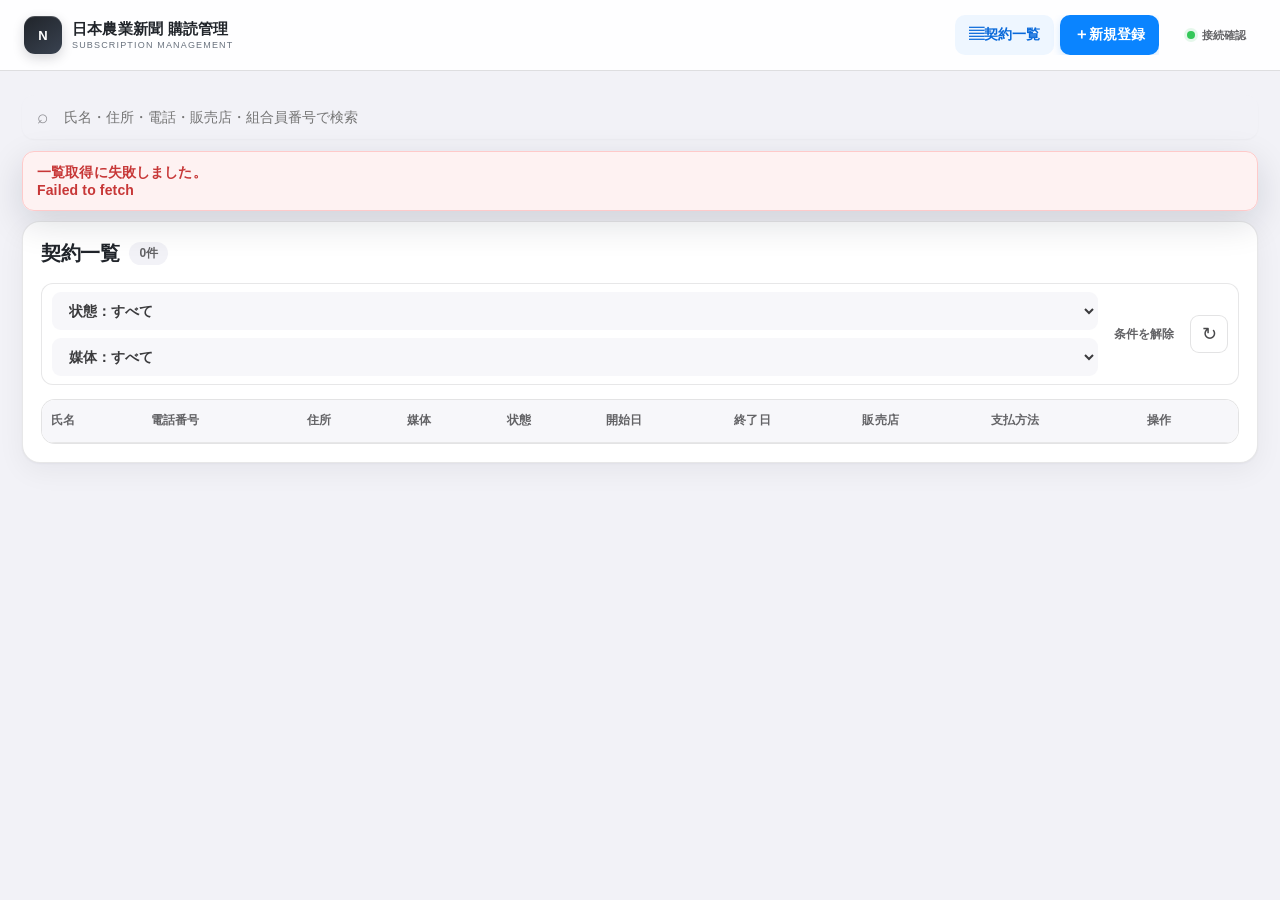
==== commit 6c40fe6c: "Add files via upload" ====
--- a/index.html
+++ b/index.html
@@ -1,518 +1,115 @@
-<!doctype html>
-<html lang="ja">
-<head>
-<meta charset="utf-8">
-<meta name="viewport" content="width=device-width,initial-scale=1">
-<title>日本農業新聞 購読者・契約管理</title>
-<style>
-/* ─── Design tokens ─────────────────────────────────── */
-:root {
-  --bg:         #f3f5f2;
-  --surface:    #ffffff;
-  --surface-2:  #f8faf7;
-  --ink:        #1a2318;
-  --ink-2:      #3d4e3a;
-  --muted:      #6b7c68;
-  --line:       #dde5da;
-  --brand:      #2d6a4f;
-  --brand-dark: #1b4332;
-  --brand-pale: #e8f5ee;
-  --amber:      #b45309;
-  --amber-pale: #fef3c7;
-  --red:        #991b1b;
-  --red-pale:   #fee2e2;
-  --slate:      #64748b;
-  --slate-pale: #f1f5f9;
-  --radius-sm:  6px;
-  --radius:     10px;
-  --radius-lg:  14px;
-  --shadow-sm:  0 1px 3px rgba(0,0,0,.07), 0 1px 2px rgba(0,0,0,.05);
-  --shadow:     0 4px 12px rgba(0,0,0,.08), 0 2px 4px rgba(0,0,0,.04);
-  --transition: 160ms ease;
-}
-
-/* ─── Reset & base ─────────────────────────────────── */
-*, *::before, *::after { box-sizing: border-box; margin: 0; padding: 0; }
-body {
-  background: var(--bg);
-  color: var(--ink);
-  font-family: "Hiragino Sans", "Noto Sans JP", -apple-system, BlinkMacSystemFont, "Segoe UI", sans-serif;
-  font-size: 14px;
-  line-height: 1.6;
-  min-height: 100vh;
-}
-
-/* ─── Header ─────────────────────────────────────── */
-header {
-  background: var(--brand-dark);
-  border-bottom: 3px solid var(--brand);
-  position: sticky;
-  top: 0;
-  z-index: 100;
-}
-.head {
-  max-width: 1240px;
-  margin: auto;
-  padding: 0 24px;
-  height: 60px;
-  display: flex;
-  justify-content: space-between;
-  align-items: center;
-  gap: 16px;
-}
-.head-brand {
-  display: flex;
-  align-items: center;
-  gap: 14px;
-}
-.head-logo {
-  width: 36px;
-  height: 36px;
-  background: var(--brand);
-  border-radius: 8px;
-  display: flex;
-  align-items: center;
-  justify-content: center;
-  flex-shrink: 0;
-}
-.head-logo svg { width: 20px; height: 20px; fill: #fff; }
-h1 {
-  font-size: 16px;
-  font-weight: 700;
-  color: #fff;
-  letter-spacing: .03em;
-}
-.sub {
-  font-size: 11px;
-  color: rgba(255,255,255,.55);
-  margin-top: 1px;
-}
-
-/* ─── Buttons ─────────────────────────────────────── */
-button {
-  border: none;
-  border-radius: var(--radius-sm);
-  padding: 9px 16px;
-  font: inherit;
-  font-size: 13px;
-  font-weight: 600;
-  cursor: pointer;
-  transition: background var(--transition), box-shadow var(--transition), transform var(--transition);
-  display: inline-flex;
-  align-items: center;
-  gap: 6px;
-  white-space: nowrap;
-}
-button:active { transform: translateY(1px); }
-
-.btn-primary   { background: var(--brand); color: #fff; }
-.btn-primary:hover { background: var(--brand-dark); box-shadow: var(--shadow-sm); }
-.btn-secondary { background: var(--surface); color: var(--ink-2); border: 1px solid var(--line); }
-.btn-secondary:hover { background: var(--surface-2); }
-.btn-ghost     { background: rgba(255,255,255,.12); color: #fff; border: 1px solid rgba(255,255,255,.2); font-size: 12px; }
-.btn-ghost:hover { background: rgba(255,255,255,.2); }
-.btn-danger    { background: var(--red-pale); color: var(--red); border: 1px solid #fecaca; }
-.btn-danger:hover { background: #fee2e2; }
-.btn-sm        { padding: 5px 10px; font-size: 12px; }
-.btn-icon      { padding: 7px 10px; }
-
-/* ─── Tabs ──────────────────────────────────────────── */
-.tab-bar {
-  display: flex;
-  gap: 4px;
-  padding: 0 24px;
-  max-width: 1240px;
-  margin: 24px auto 0;
-}
-.tab {
-  background: none;
-  color: var(--muted);
-  border: none;
-  border-radius: var(--radius-sm) var(--radius-sm) 0 0;
-  padding: 10px 20px;
-  font-size: 13px;
-  font-weight: 600;
-  letter-spacing: .02em;
-  position: relative;
-  transition: color var(--transition);
-}
-.tab::after {
-  content: '';
-  position: absolute;
-  bottom: 0;
-  left: 8px;
-  right: 8px;
-  height: 2px;
-  background: var(--brand);
-  border-radius: 2px 2px 0 0;
-  transform: scaleX(0);
-  transition: transform var(--transition);
-}
-.tab.active { color: var(--brand); }
-.tab.active::after { transform: scaleX(1); }
-.tab:hover { color: var(--ink-2); }
-
-/* ─── Main layout ─────────────────────────────────── */
-main {
-  max-width: 1240px;
-  margin: 0 auto;
-  padding: 0 24px 48px;
-}
-.view-area {
-  background: var(--surface);
-  border: 1px solid var(--line);
-  border-radius: 0 var(--radius-lg) var(--radius-lg) var(--radius-lg);
-  box-shadow: var(--shadow-sm);
-  padding: 24px;
-}
-
-/* ─── Toast / result ──────────────────────────────── */
-#result {
-  display: none;
-  padding: 12px 16px;
-  border-radius: var(--radius-sm);
-  font-size: 13px;
-  font-weight: 500;
-  margin-bottom: 20px;
-  border-left: 3px solid;
-  white-space: pre-wrap;
-}
-#result.ok    { display: block; background: var(--brand-pale); color: var(--brand-dark); border-color: var(--brand); }
-#result.error { display: block; background: var(--red-pale);   color: var(--red);         border-color: #fca5a5; }
-
-/* ─── Stats row ───────────────────────────────────── */
-.stats {
-  display: grid;
-  grid-template-columns: repeat(4, 1fr);
-  gap: 12px;
-  margin-bottom: 20px;
-}
-.stat {
-  background: var(--surface-2);
-  border: 1px solid var(--line);
-  border-radius: var(--radius);
-  padding: 16px 18px;
-  display: flex;
-  flex-direction: column;
-  gap: 2px;
-  transition: box-shadow var(--transition);
-}
-.stat:hover { box-shadow: var(--shadow-sm); }
-.stat-label {
-  font-size: 11px;
-  font-weight: 600;
-  color: var(--muted);
-  text-transform: uppercase;
-  letter-spacing: .06em;
-}
-.stat-value {
-  font-size: 28px;
-  font-weight: 700;
-  color: var(--ink);
-  line-height: 1.1;
-}
-.stat-value.active  { color: var(--brand); }
-.stat-value.pending { color: var(--amber); }
-.stat-value.ended   { color: var(--muted); }
-
-/* ─── Toolbar ─────────────────────────────────────── */
-.toolbar {
-  display: flex;
-  align-items: center;
-  justify-content: space-between;
-  gap: 10px;
-  margin-bottom: 16px;
-  flex-wrap: wrap;
-}
-.filters { display: flex; gap: 8px; flex-wrap: wrap; }
-
-/* ─── Form controls ───────────────────────────────── */
-input, select, textarea {
-  width: 100%;
-  font: inherit;
-  font-size: 13px;
-  color: var(--ink);
-  background: var(--surface);
-  border: 1px solid var(--line);
-  border-radius: var(--radius-sm);
-  transition: border-color var(--transition), box-shadow var(--transition);
-}
-input:focus, select:focus, textarea:focus {
-  outline: none;
-  border-color: var(--brand);
-  box-shadow: 0 0 0 3px rgba(45,106,79,.15);
-}
-input, select  { height: 40px; padding: 0 12px; }
-textarea       { min-height: 80px; padding: 10px 12px; resize: vertical; }
-
-.search { max-width: 260px; }
-.filter { max-width: 160px; }
-
-/* ─── Table ───────────────────────────────────────── */
-.table-wrap {
-  border: 1px solid var(--line);
-  border-radius: var(--radius);
-  overflow: auto;
-}
-table {
-  width: 100%;
-  border-collapse: collapse;
-  min-width: 1040px;
-}
-thead { position: sticky; top: 0; z-index: 1; }
-th, td {
-  padding: 11px 14px;
-  border-bottom: 1px solid var(--line);
-  text-align: left;
-  font-size: 13px;
-}
-th {
-  background: var(--surface-2);
-  font-size: 11px;
-  font-weight: 700;
-  color: var(--muted);
-  text-transform: uppercase;
-  letter-spacing: .05em;
-  white-space: nowrap;
-}
-tbody tr:last-child td { border-bottom: none; }
-tbody tr:hover td { background: var(--brand-pale); }
-
-/* ─── Status badges ───────────────────────────────── */
-.badge {
-  display: inline-block;
-  padding: 2px 9px;
-  border-radius: 999px;
-  font-size: 11px;
-  font-weight: 700;
-  white-space: nowrap;
-}
-.badge-購読中  { background: var(--brand-pale); color: var(--brand-dark); }
-.badge-解約予定 { background: var(--amber-pale); color: var(--amber); }
-.badge-解約済  { background: var(--slate-pale);  color: var(--slate); }
-
-/* ─── Row actions ─────────────────────────────────── */
-.row-actions { display: flex; gap: 6px; }
-
-/* ─── Empty state ─────────────────────────────────── */
-.empty {
-  padding: 48px 24px;
-  text-align: center;
-  color: var(--muted);
-  display: flex;
-  flex-direction: column;
-  align-items: center;
-  gap: 10px;
-}
-.empty svg { width: 36px; height: 36px; opacity: .35; }
-.empty p   { font-size: 13px; }
-
-/* ─── Form layout ─────────────────────────────────── */
-.form-layout {
-  display: grid;
-  grid-template-columns: 1fr 280px;
-  gap: 20px;
-}
-.form-main { display: flex; flex-direction: column; gap: 16px; }
-
-.section {
-  background: var(--surface-2);
-  border: 1px solid var(--line);
-  border-radius: var(--radius);
-  padding: 20px;
-}
-.section-title {
-  font-size: 12px;
-  font-weight: 700;
-  color: var(--muted);
-  text-transform: uppercase;
-  letter-spacing: .08em;
-  margin-bottom: 16px;
-  display: flex;
-  align-items: center;
-  gap: 8px;
-}
-.section-title::before {
-  content: '';
-  width: 3px;
-  height: 14px;
-  background: var(--brand);
-  border-radius: 2px;
-  display: block;
-}
-
-/* ─── Grid ────────────────────────────────────────── */
-.grid  { display: grid; grid-template-columns: repeat(3, 1fr); gap: 14px; }
-.full  { grid-column: 1 / -1; }
-
-label {
-  display: block;
-  font-size: 11px;
-  font-weight: 700;
-  color: var(--ink-2);
-  margin-bottom: 5px;
-  letter-spacing: .02em;
-}
-.req { color: var(--brand); margin-left: 2px; }
-.help { font-size: 11px; color: var(--muted); margin-top: 4px; }
-
-/* ─── Side panel ──────────────────────────────────── */
-.side {
-  position: sticky;
-  top: 80px;
-  height: max-content;
-}
-.side-panel {
-  background: var(--surface-2);
-  border: 1px solid var(--line);
-  border-radius: var(--radius);
-  padding: 20px;
-}
-.side-title {
-  font-size: 13px;
-  font-weight: 700;
-  color: var(--ink);
-  margin-bottom: 16px;
-  padding-bottom: 12px;
-  border-bottom: 1px solid var(--line);
-}
-.summary-row {
-  display: flex;
-  justify-content: space-between;
-  align-items: center;
-  padding: 9px 0;
-  border-bottom: 1px solid var(--line);
-  font-size: 12px;
-}
-.summary-row:last-of-type { border-bottom: none; }
-.summary-key   { color: var(--muted); }
-.summary-val   { font-weight: 700; color: var(--ink); max-width: 130px; text-align: right; word-break: break-all; }
-.side-actions  { margin-top: 16px; display: flex; flex-direction: column; gap: 8px; }
-.side-actions button { width: 100%; justify-content: center; }
-
-/* ─── Util ────────────────────────────────────────── */
-.hidden { display: none !important; }
-
-/* ─── Responsive ──────────────────────────────────── */
-@media (max-width: 900px) {
-  .form-layout { grid-template-columns: 1fr; }
-  .side { position: static; }
-  .grid { grid-template-columns: 1fr 1fr; }
-  .stats { grid-template-columns: 1fr 1fr; }
-}
-@media (max-width: 600px) {
-  .grid { grid-template-columns: 1fr; }
-  .full { grid-column: auto; }
-  .head { padding: 0 16px; }
-  main  { padding: 0 16px 40px; }
-  .tab-bar { padding: 0 16px; }
-  .search { max-width: 100%; }
-}
-</style>
-</head>
-<body>
-
-<!-- ▸ Header -->
-<header>
-  <div class="head">
-    <div class="head-brand">
-      <div class="head-logo">
-        <!-- wheat icon -->
-        <svg viewBox="0 0 24 24" xmlns="http://www.w3.org/2000/svg">
-          <path d="M12 2C9.8 4.2 9 6.5 9 9c0 1.3.3 2.5.8 3.6L3 20l1.4 1.4 6.8-6.8c.9.4 1.8.7 2.8.7 2.5 0 4.8-.8 7-3C19 7.2 14.8 2 12 2zm0 2.3c1.3 1.5 4.3 5.3 3 8.4-.7-1.2-1.7-2.2-2.9-3 .7 1 1.1 2.2 1.1 3.5-.8-.8-1.4-1.8-1.8-2.9C10.5 11.7 10 13 10 14.3c-.5-.9-.8-1.9-.8-3 0-2 .9-4.1 2.8-7z"/>
-        </svg>
-      </div>
-      <div>
-        <h1>日本農業新聞 購読者・契約管理</h1>
-        <div class="sub">購読者情報・契約・配達店・支払・解約を一元管理</div>
-      </div>
+<!DOCTYPE html><html lang="ja"><head><meta charset="UTF-8"><meta name="viewport" content="width=device-width,initial-scale=1"><meta name="theme-color" content="#ffffff"><meta name="apple-mobile-web-app-capable" content="yes"><meta name="apple-mobile-web-app-status-bar-style" content="default"><title>日本農業新聞 購読管理</title><style>
+:root{--bg:#f5f6f8;--panel:#fff;--panel2:#f8f9fb;--text:#20242a;--muted:#68717d;--line:#d9dee5;--brand:#2563eb;--brandSoft:#eef4ff;--danger:#c73737;--success:#2d7a46;--warning:#a96a00;--radius:4px}*{box-sizing:border-box}html,body{margin:0;min-height:100%;font-family:-apple-system,BlinkMacSystemFont,"Segoe UI","Noto Sans JP",sans-serif;background:var(--bg);color:var(--text);font-size:14px}button,input,select,textarea{font:inherit}button{cursor:pointer}.app{min-height:100vh}.app-header{position:sticky;top:0;z-index:30;background:#fff;border-bottom:1px solid var(--line)}.header-inner{min-height:64px;padding:10px 22px;display:flex;align-items:center;gap:18px}.logo{display:flex;gap:10px;align-items:center;flex:0 0 auto}.logo-mark{width:34px;height:34px;border-radius:3px;background:#222b38;color:#fff;display:grid;place-items:center;font-weight:800}.logo-title{font-size:14px;font-weight:800}.logo-sub{font-size:9px;color:var(--muted)}.nav{display:flex;align-items:center;gap:4px;overflow-x:auto;scrollbar-width:none}.nav::-webkit-scrollbar{display:none}.tab{width:auto;flex:0 0 auto;border:1px solid transparent;background:transparent;color:#566170;padding:10px 13px;border-radius:8px;text-align:center;font-weight:700;white-space:nowrap}.tab:hover{background:#f5f7fa}.tab.active{background:#eef6ff;color:#0969da;border-color:#d8e9ff}.header-note{margin-left:auto;font-size:10px;line-height:1.45;color:#7a8490;max-width:260px;text-align:right}.main{padding:20px 22px;min-width:0}.topbar{display:flex;gap:10px;align-items:center;margin-bottom:16px}.search-wrap{flex:1;position:relative}.search-wrap input{width:100%;height:42px;border:1px solid var(--line);border-radius:3px;padding:0 14px 0 40px;background:#fff}.search-icon{position:absolute;left:14px;top:50%;transform:translateY(-50%)}button{border:none}.btn-primary,.primary{background:var(--brand);color:#fff;border:1px solid #1d4ed8;border-radius:3px;padding:10px 15px;font-weight:800}.btn-secondary{background:#fff;color:#34404d;border:1px solid var(--line);border-radius:3px;padding:9px 12px;font-weight:700}.btn-danger{background:#fff;color:var(--danger);border:1px solid #e1b5b5;border-radius:3px;padding:9px 12px;font-weight:700}.btn-ghost{background:#fff;color:#44505d;border:1px solid var(--line);border-radius:3px;padding:9px 12px;font-weight:700}.stats{display:grid;grid-template-columns:repeat(4,1fr);gap:10px;margin-bottom:12px}.stat{background:#fff;border:1px solid var(--line);border-radius:3px;padding:14px 15px}.stat-label{font-size:11px;color:var(--muted);font-weight:700}.stat-value{font-size:26px;font-weight:800;margin-top:6px}.stat-value.active{color:var(--success)}.stat-value.pending{color:var(--warning)}.stat-value.ended{color:var(--muted)}.filters{display:flex;gap:8px;flex-wrap:wrap;background:#fff;border:1px solid var(--line);padding:10px;border-radius:3px;margin-bottom:10px}.filters select{border:1px solid var(--line);background:#fff;padding:8px 9px;border-radius:3px}.content-grid{display:grid;grid-template-columns:minmax(340px,.9fr) minmax(420px,1.1fr);gap:10px;align-items:start}.panel{background:#fff;border:1px solid var(--line);border-radius:3px;overflow:hidden}.panel-head{display:flex;justify-content:space-between;align-items:center;padding:12px 14px;border-bottom:1px solid var(--line);background:#f8f9fb}.panel-head h2{font-size:13px;margin:0}.panel-head span{font-size:11px;color:var(--muted)}.subscriber-list{max-height:calc(100vh - 275px);overflow:auto}.subscriber-item{padding:13px 14px;border-bottom:1px solid #edf0f3;cursor:pointer}.subscriber-item:hover{background:#f9fafb}.subscriber-item.active{background:#eef4fb;border-left:3px solid #4b79ad;padding-left:11px}.item-top,.item-foot,.detail-head,.detail-actions,.detail-row{display:flex;justify-content:space-between;gap:12px;align-items:center}.item-top strong{font-size:14px}.item-meta,.item-address,.item-foot{font-size:11px;color:var(--muted);margin-top:6px}.item-meta{display:flex;gap:10px}.badge{display:inline-block;padding:3px 7px;border-radius:2px;font-size:10px;font-weight:800;border:1px solid}.badge-購読中{background:#edf8f0;color:var(--success);border-color:#cfe6d6}.badge-解約予定{background:#fff7e8;color:var(--warning);border-color:#f2dfb6}.badge-解約済{background:#f3f5f7;color:#586473;border-color:#e2e6eb}.record-detail{padding:18px}.detail-kicker{font-size:9px;letter-spacing:.12em;color:var(--muted);font-weight:800}.detail-head h2{margin:3px 0;font-size:22px}.detail-head p{margin:0;color:var(--muted);font-size:11px}.detail-actions{justify-content:flex-start;margin:16px 0}.detail-section{padding:15px 0;border-top:1px solid var(--line)}.detail-section h3{font-size:11px;color:#4e5967;margin:0 0 8px}.detail-row{padding:7px 0;font-size:12px}.detail-row span{color:var(--muted)}.detail-row strong{max-width:65%;text-align:right;word-break:break-all}.detail-note{white-space:pre-wrap;line-height:1.7;font-size:12px}.empty{padding:40px 22px;text-align:center;color:var(--muted)}#result{display:none;margin-bottom:10px;padding:10px 12px;border-radius:3px}#result.ok{display:block;background:#edf8f0;color:var(--success)}#result.error{display:block;background:#fff1f1;color:var(--danger)}.hidden{display:none!important}
+/* form */.form-layout{display:grid;grid-template-columns:1fr 280px;gap:20px}.form-main{display:flex;flex-direction:column;gap:12px}.section,.side-panel{background:#fff;border:1px solid var(--line);border-radius:3px;padding:18px}.section-title{font-size:12px;font-weight:800;color:#4e5967;margin-bottom:14px}.grid{display:grid;grid-template-columns:repeat(3,1fr);gap:13px}.full{grid-column:1/-1}label{display:block;font-size:11px;font-weight:700;color:#4d5865;margin-bottom:5px}.req{color:var(--danger)}input,select,textarea{width:100%;border:1px solid var(--line);border-radius:3px;padding:9px 10px;background:#fff}input,select{height:39px}textarea{min-height:90px;resize:vertical}.help{font-size:10px;color:var(--muted);margin-top:4px}.side{position:sticky;top:20px}.side-title{font-size:16px;font-weight:800;padding-bottom:12px;border-bottom:1px solid var(--line)}.summary-row{display:flex;justify-content:space-between;padding:9px 0;border-bottom:1px solid var(--line);font-size:12px}.summary-key{color:var(--muted)}.side-actions{display:grid;gap:8px;margin-top:14px}.side-actions button{justify-content:center}.search{max-width:none}.toolbar{display:flex;justify-content:space-between;gap:10px;margin-bottom:10px}.toolbar .filters{flex:1;margin:0}.view-area{min-width:0}
+@media(max-width:980px){.header-note{display:none}.content-grid{grid-template-columns:1fr}.subscriber-list{max-height:420px}.form-layout{grid-template-columns:1fr}.side{position:static}}
+@media(max-width:680px){.header-inner{padding:8px 12px;gap:10px;flex-wrap:wrap}.logo-title{font-size:13px}.logo-sub{display:none}.nav{order:3;width:100%;padding-top:2px}.tab{padding:8px 10px;font-size:12px}.main{padding:12px}.topbar{flex-direction:column;align-items:stretch}.stats{grid-template-columns:1fr 1fr}.toolbar{display:block}.toolbar .filters{margin-bottom:8px}.grid{grid-template-columns:1fr}.full{grid-column:auto}.content-grid{grid-template-columns:1fr}.subscriber-list{max-height:none}.record-detail{padding:14px}}
+
+/* 添付の業務システムに合わせた一覧構成 */
+.stats{display:none!important}
+.main{max-width:1280px;margin:0 auto;padding:22px}
+.header-inner{max-width:1280px;margin:0 auto;width:100%;justify-content:space-between}
+.logo{min-width:0}
+.nav{margin-left:auto;gap:8px}
+.tab{border:1px solid var(--line);background:#fff;color:#344054;border-radius:10px;padding:9px 13px}
+.tab.active{background:var(--brand);border-color:var(--brand);color:#fff}
+.header-note{display:none}
+.topbar{background:#fff;border:1px solid var(--line);border-radius:12px;padding:12px;margin-bottom:14px}
+.toolbar{display:flex;align-items:center;gap:8px;margin-bottom:14px}
+.toolbar .filters{flex:1;margin:0;padding:0;border:0;background:transparent}
+.list-card{background:#fff;border:1px solid var(--line);border-radius:16px;padding:18px;box-shadow:0 4px 16px rgba(15,23,42,.04)}
+.list-toolbar-row{display:flex;flex-wrap:wrap;align-items:center;gap:10px;margin-bottom:14px}
+.list-toolbar-row h2{margin:0;font-size:18px;border-left:5px solid var(--brand);padding-left:10px}
+.list-count{padding:3px 10px;border:1px solid var(--line);border-radius:20px;background:var(--brandSoft);font-size:12px;color:var(--muted)}
+.table-wrap{overflow:auto;max-height:calc(100vh - 235px);border:1px solid var(--line);border-radius:12px}
+table{width:100%;min-width:1040px;border-collapse:collapse;background:#fff;font-size:13px}
+th,td{padding:10px 9px;border-bottom:1px solid var(--line);text-align:left;vertical-align:middle;white-space:nowrap}
+th{position:sticky;top:0;z-index:2;background:#f8fafc;color:#344054;font-size:12px}
+tbody tr{cursor:pointer}tbody tr:hover td{background:#fafafa}
+tbody tr.selected td{background:#eef4ff}
+.table-name{font-weight:800}.table-address{max-width:240px;overflow:hidden;text-overflow:ellipsis}
+.row-actions{display:flex;gap:6px}.row-actions button{padding:6px 9px;font-size:12px;border-radius:7px}
+.form-view-heading{display:flex;align-items:center;justify-content:space-between;margin-bottom:14px}
+.form-view-heading h2{margin:0;font-size:20px;border-left:5px solid var(--brand);padding-left:10px}
+@media(max-width:680px){.main{padding:12px}.header-inner{flex-wrap:wrap}.nav{order:3;width:100%;margin-left:0;overflow-x:auto;flex-wrap:nowrap}.topbar{padding:10px}.table-wrap{max-height:none}.toolbar{align-items:stretch;flex-direction:column}.toolbar .filters{width:100%}.toolbar .filters select{flex:1;min-width:130px}}
+
+/* ── Final UX refinement ───────────────────────────── */
+:root{--ios-blue:#0a84ff;--ios-blue-dark:#0066cc;--ios-bg:#f2f2f7;--ios-gray:#8e8e93;--shadow-card:0 8px 28px rgba(15,23,42,.055),0 1px 2px rgba(15,23,42,.04);--shadow-float:0 12px 36px rgba(15,23,42,.14)}
+html{scroll-behavior:smooth}body{background:var(--ios-bg);letter-spacing:.01em;-webkit-font-smoothing:antialiased;text-rendering:optimizeLegibility}
+button,input,select,textarea{-webkit-tap-highlight-color:transparent}button{transition:transform .14s ease,background .14s ease,border-color .14s ease,box-shadow .14s ease,opacity .14s ease}button:active{transform:scale(.975)}button:focus-visible,input:focus-visible,select:focus-visible,textarea:focus-visible{outline:3px solid rgba(10,132,255,.22);outline-offset:2px}
+.app-header{background:rgba(255,255,255,.88);backdrop-filter:saturate(180%) blur(18px);-webkit-backdrop-filter:saturate(180%) blur(18px);border-bottom-color:rgba(60,60,67,.16)}
+.header-inner{min-height:70px;padding:11px 24px}.logo-mark{width:38px;height:38px;border-radius:11px;background:linear-gradient(145deg,#20242a,#394250);box-shadow:inset 0 1px rgba(255,255,255,.18),0 4px 12px rgba(32,36,42,.18);font-size:13px}.logo-title{font-size:15px;letter-spacing:.015em}.logo-sub{font-size:9px;letter-spacing:.13em;margin-top:1px}.nav{gap:6px}.tab{min-height:40px;border:0!important;border-radius:10px!important;padding:9px 14px!important}.tab-icon{font-size:15px;line-height:1}.tab.active{background:rgba(10,132,255,.11)!important;color:var(--ios-blue)!important;box-shadow:none!important}.topbar .tab.active{background:var(--ios-blue)!important;color:#fff!important}
+.main{padding:24px 22px 40px}.topbar{position:relative;border:0;border-radius:16px;padding:10px;background:rgba(255,255,255,.92);box-shadow:var(--shadow-card)}.search-wrap input{height:46px;border:0;border-radius:12px;padding-left:42px;padding-right:42px;background:#f2f2f7;font-size:14px;transition:background .15s,box-shadow .15s}.search-wrap input:focus{background:#fff;box-shadow:0 0 0 3px rgba(10,132,255,.14)}.search-icon{left:15px;color:var(--ios-gray);font-size:19px}.search-clear{position:absolute;right:10px;top:50%;transform:translateY(-50%);width:26px;height:26px;padding:0;border-radius:50%;background:#c7c7cc;color:#fff;font-size:16px;line-height:1}.search-clear:active{transform:translateY(-50%) scale(.92)}
+.primary,.btn-primary{background:var(--ios-blue);border-color:var(--ios-blue);border-radius:11px;padding:11px 16px;box-shadow:0 4px 12px rgba(10,132,255,.2)}.primary:hover,.btn-primary:hover{background:var(--ios-blue-dark)}.btn-secondary,.btn-ghost,.btn-danger{border-radius:10px;background:#fff;min-height:40px}.btn-secondary:hover,.btn-ghost:hover{background:#f7f7fa}.status-dot{width:8px;height:8px;border-radius:50%;background:#34c759;box-shadow:0 0 0 3px rgba(52,199,89,.12)}#healthBtn.checking .status-dot{background:#ff9f0a;animation:pulse 1s infinite}#healthBtn.error .status-dot{background:#ff3b30}@keyframes pulse{50%{opacity:.35}}
+#result{position:sticky;top:82px;z-index:20;border-radius:12px;padding:12px 14px;box-shadow:var(--shadow-float);font-weight:650;white-space:pre-line}#result.ok{background:rgba(236,253,245,.98);border:1px solid #bbf7d0}#result.error{background:rgba(254,242,242,.98);border:1px solid #fecaca}
+.list-card,.section,.side-panel{border:1px solid rgba(60,60,67,.12);box-shadow:var(--shadow-card)}.list-card{border-radius:18px;padding:18px}.list-toolbar-row{margin-bottom:16px}.list-toolbar-row h2,.form-view-heading h2{border-left:0;padding-left:0;font-size:20px;letter-spacing:-.02em}.list-count{border:0;background:#f2f2f7;color:#636366;font-weight:700}.toolbar{padding:0 0 14px;margin-bottom:0;border-bottom:1px solid rgba(60,60,67,.1)}.filters select{height:40px;border-radius:10px;background:#f7f7fa;border-color:transparent;padding:0 34px 0 12px;font-weight:650;color:#3a3a3c}.filters select:hover{background:#f2f2f7}
+.table-wrap{margin-top:14px;border-radius:14px;border-color:rgba(60,60,67,.14);background:#fff}table{font-size:13px}th{height:42px;background:#f7f7fa;color:#636366;text-transform:none;letter-spacing:.01em;border-bottom-color:rgba(60,60,67,.12)}td{height:52px;border-bottom-color:rgba(60,60,67,.09)}tbody tr{transition:background .12s}tbody tr:hover td{background:#f5f9ff}tbody tr:active td{background:#eaf3ff}.table-name{font-size:14px;color:#1c1c1e}.table-address{color:#636366}.badge{padding:4px 9px;border-radius:999px;letter-spacing:.01em}.row-actions{justify-content:flex-end}.row-actions button{min-height:32px;border-radius:8px}.row-actions .btn-danger{opacity:.72}.row-actions .btn-danger:hover{opacity:1}
+.empty{min-height:300px;display:flex;flex-direction:column;align-items:center;justify-content:center;gap:8px}.empty-icon{display:grid;place-items:center;width:54px;height:54px;border-radius:17px;background:#f2f2f7;color:#8e8e93;font-size:24px;margin-bottom:4px}.empty strong{font-size:16px;color:#3a3a3c}.empty span{font-size:12px}.empty button{margin-top:10px}
+.form-layout{gap:18px}.form-main{gap:14px}.section{border-radius:16px;padding:20px}.section-title{display:flex;align-items:center;gap:8px;font-size:13px;color:#1c1c1e;margin-bottom:16px}.section-title:before{content:"";width:4px;height:16px;border-radius:4px;background:var(--ios-blue)}label{font-size:12px;color:#48484a;margin-bottom:6px}input,select,textarea{border-radius:10px;border-color:rgba(60,60,67,.18);background:#fff;transition:border-color .14s,box-shadow .14s,background .14s}input,select{height:43px}textarea{min-height:96px}input:hover,select:hover,textarea:hover{border-color:rgba(60,60,67,.3)}input:focus,select:focus,textarea:focus{outline:0;border-color:var(--ios-blue);box-shadow:0 0 0 3px rgba(10,132,255,.12)}input:required:invalid:not(:placeholder-shown){border-color:#ff9f0a}.help{font-size:10px;color:#8e8e93}.side{top:88px}.side-panel{border-radius:16px;padding:18px;overflow:hidden}.side-eyebrow{font-size:10px;letter-spacing:.13em;color:#8e8e93;font-weight:800}.side-title{font-size:19px;padding:2px 0 4px;border:0}.side-description{font-size:11px;line-height:1.55;color:#8e8e93;padding-bottom:14px;border-bottom:1px solid rgba(60,60,67,.12)}.summary-row{padding:11px 0;border-bottom-color:rgba(60,60,67,.1)}.summary-val{max-width:145px;text-align:right;overflow:hidden;text-overflow:ellipsis;white-space:nowrap}.side-actions{gap:9px;margin-top:16px}.save-button{min-height:46px;font-size:14px}.save-button.loading{pointer-events:none;opacity:.78}.save-button.loading .button-label:before{content:"";display:inline-block;width:14px;height:14px;margin-right:8px;border:2px solid rgba(255,255,255,.45);border-top-color:#fff;border-radius:50%;vertical-align:-2px;animation:spin .7s linear infinite}@keyframes spin{to{transform:rotate(360deg)}}
+@media(max-width:760px){.header-inner{min-height:58px;padding:8px 12px}.logo-mark{width:34px;height:34px;border-radius:10px}.logo-title{font-size:13px}.nav{order:initial;width:auto;margin-left:auto}.nav .tab{padding:8px 10px!important}.tab-icon{display:none}.main{padding:12px 10px 88px}.topbar{position:sticky;top:59px;z-index:15;display:grid;grid-template-columns:1fr auto;gap:8px;border-radius:14px;margin-bottom:12px}.search-wrap{grid-column:1/-1}.topbar .primary{grid-column:1}.topbar #healthBtn{grid-column:2;padding:9px 11px}.list-card{padding:12px;border-radius:15px}.list-toolbar-row{padding:2px 2px 0}.toolbar{gap:8px}.toolbar .filters{display:grid;grid-template-columns:1fr 1fr;gap:8px;width:100%}.toolbar>button{flex:1}.table-wrap{border:0;margin:8px -2px 0;overflow:visible}table,thead,tbody,tr,td{display:block}table{min-width:0}thead{display:none}tbody{display:grid;gap:10px}tbody tr{position:relative;border:1px solid rgba(60,60,67,.12);border-radius:14px;padding:14px;background:#fff;box-shadow:0 4px 14px rgba(15,23,42,.045)}tbody tr:hover td,tbody tr:active td{background:transparent}td{display:flex;justify-content:space-between;gap:16px;height:auto;min-height:32px;padding:6px 0;border:0;white-space:normal;text-align:right}td:before{content:attr(data-label);font-size:11px;font-weight:700;color:#8e8e93;text-align:left;flex:0 0 82px}.table-name{font-size:16px;padding-top:0;text-align:left;justify-content:flex-start}.table-name:before{display:none}.table-address{max-width:none}.row-actions{width:100%;display:grid;grid-template-columns:1fr auto;gap:8px;padding-top:8px;border-top:1px solid rgba(60,60,67,.1)}.row-actions button{min-height:40px}.form-layout{display:block}.side{position:fixed;left:0;right:0;bottom:0;top:auto;z-index:25;padding:8px 10px calc(8px + env(safe-area-inset-bottom));background:rgba(242,242,247,.88);backdrop-filter:blur(18px);-webkit-backdrop-filter:blur(18px)}.side-panel{padding:0;border:0;background:transparent;box-shadow:none}.side-eyebrow,.side-title,.side-description,.summary-row{display:none}.side-actions{display:grid;grid-template-columns:1fr 1.7fr;gap:8px;margin:0}.side-actions #cancelBtn{grid-column:1}.side-actions #saveBtn{grid-column:2}.section{padding:16px;border-radius:15px}.grid{gap:12px}.empty{min-height:260px}.form-view-heading h2{font-size:18px}}
+@media(prefers-reduced-motion:reduce){*,*:before,*:after{scroll-behavior:auto!important;animation-duration:.01ms!important;transition-duration:.01ms!important}}
+
+/* ── Ultimate action hierarchy ── */
+.connection-status{display:flex;align-items:center;gap:7px;min-height:34px;padding:7px 10px;border:0;border-radius:10px;background:transparent;color:#636366;font-size:11px;font-weight:700;white-space:nowrap}
+.connection-status:hover{background:#f2f2f7}.connection-status:active{transform:scale(.97)}
+.tab-primary{background:var(--ios-blue)!important;border-color:var(--ios-blue)!important;color:#fff!important;box-shadow:0 3px 10px rgba(10,132,255,.18)}
+.nav .tab:not(.tab-primary).active{background:#eef6ff!important;border-color:#d8e9ff!important;color:#0969da!important;box-shadow:none}
+.topbar{padding:0;background:transparent;border:0;box-shadow:none;margin-bottom:12px}
+.search-wrap input{height:44px;border-radius:12px;padding-left:42px;box-shadow:0 1px 2px rgba(15,23,42,.03)}
+.toolbar{padding:8px 10px;background:#fff;border:1px solid rgba(60,60,67,.12);border-radius:12px}
+.toolbar .filters select{height:38px;border-radius:9px}
+.btn-text{min-height:36px;padding:6px 8px;border:0;background:transparent;color:#636366;font-size:12px;font-weight:700;border-radius:8px}
+.btn-text:hover{background:#f2f2f7;color:#1c1c1e}
+.icon-action{width:38px;height:38px;display:grid;place-items:center;padding:0;border:1px solid rgba(60,60,67,.14);border-radius:9px;background:#fff;color:#48484a;font-size:18px}
+.icon-action:hover{background:#f7f7fa}.icon-action:active{transform:scale(.95)}
+.row-actions .btn-secondary{background:#eef6ff;border-color:#d8e9ff;color:#0969da;font-weight:800}
+.row-actions .btn-danger{border-color:transparent;background:transparent;color:#8e8e93;opacity:1;padding-left:8px;padding-right:8px}
+.row-actions .btn-danger:hover{background:#fff1f0;color:#ff3b30}
+@media(max-width:760px){
+ .connection-label{display:none}.connection-status{padding:8px;min-width:34px;justify-content:center}
+ .topbar{position:sticky;top:58px;display:block;padding:8px 0;background:rgba(245,246,248,.92);backdrop-filter:blur(14px);-webkit-backdrop-filter:blur(14px)}
+ .toolbar{display:grid;grid-template-columns:1fr auto auto;align-items:center;padding:8px}
+ .toolbar .filters{grid-column:1/-1}
+ .toolbar>button{width:auto;flex:none}
+ .btn-text{justify-self:end}.icon-action{justify-self:end}
+ .row-actions{grid-template-columns:1fr 44px}.row-actions .btn-danger{font-size:0}.row-actions .btn-danger:after{content:"削";font-size:12px}
+}
+
+/* 編集見出しを常に表示 */
+.form-layout{align-items:start}
+.side{align-self:start;position:sticky;top:82px;max-height:calc(100vh - 98px)}
+.side-panel{max-height:calc(100vh - 98px);overflow:auto;overscroll-behavior:contain;scrollbar-gutter:stable}
+.side-heading{position:sticky;top:-18px;z-index:3;margin:-18px -18px 0;padding:18px 18px 14px;background:rgba(255,255,255,.96);backdrop-filter:blur(14px);-webkit-backdrop-filter:blur(14px);border-bottom:1px solid rgba(60,60,67,.12)}
+.side-heading .side-description{padding-bottom:0;border-bottom:0}
+@media(max-width:760px){
+  .side{max-height:none}
+  .side-panel{max-height:none;overflow:visible}
+  .side-heading{display:none}
+}
+</style></head><body>
+<div class="app"><header class="app-header"><div class="header-inner"><div class="logo"><div class="logo-mark" aria-hidden="true">N</div><div><div class="logo-title">日本農業新聞 購読管理</div><div class="logo-sub">SUBSCRIPTION MANAGEMENT</div></div></div><nav class="nav" aria-label="主要メニュー"><button class="tab active" data-view="list"><span class="tab-icon">▤</span><span>契約一覧</span></button><button class="tab tab-primary" data-view="form"><span class="tab-icon">＋</span><span>新規登録</span></button></nav><button id="healthBtn" class="connection-status" aria-label="接続状態を確認"><span class="status-dot"></span><span class="connection-label">接続確認</span></button></div></header>
+<main class="main"><div class="topbar"><div class="search-wrap"><span class="search-icon" aria-hidden="true">⌕</span><input id="keyword" autocomplete="off" placeholder="氏名・住所・電話・販売店・組合員番号で検索"><button type="button" id="clearSearchBtn" class="search-clear hidden" aria-label="検索をクリア">×</button></div></div><div id="result"></div><div class="view-area">
+<section id="listView">
+<div class="list-card">
+  <div class="list-toolbar-row">
+    <h2>契約一覧</h2>
+    <span class="list-count" id="resultCount">0件</span>
+  </div>
+  <div class="toolbar">
+    <div class="filters">
+      <select id="statusFilter"><option value="">状態：すべて</option><option>購読中</option><option>解約予定</option><option>解約済</option></select>
+      <select id="mediaFilter"><option value="">媒体：すべて</option><option>紙版</option><option>電子版</option><option>併読</option></select>
     </div>
-    <button id="healthBtn" class="btn-ghost">
-      <svg width="13" height="13" viewBox="0 0 24 24" fill="none" stroke="currentColor" stroke-width="2.5"><circle cx="12" cy="12" r="10"/><path d="M12 8v4l3 3"/></svg>
-      接続確認
-    </button>
+    <button id="clearFiltersBtn" class="btn-text">条件を解除</button><button id="reloadBtn" class="icon-action" aria-label="一覧を再読み込み" title="再読み込み">↻</button>
   </div>
-</header>
-
-<!-- ▸ Tabs -->
-<div class="tab-bar">
-  <button class="tab active" data-view="list">契約一覧</button>
-  <button class="tab" data-view="form">新規登録</button>
+  <div class="table-wrap">
+    <table>
+      <thead><tr><th>氏名</th><th>電話番号</th><th>住所</th><th>媒体</th><th>状態</th><th>開始日</th><th>終了日</th><th>販売店</th><th>支払方法</th><th>操作</th></tr></thead>
+      <tbody id="listBody"></tbody>
+    </table>
+    <div id="empty" class="empty hidden"><div class="empty-icon">▤</div><strong>契約データがありません</strong><span>「新規契約」から最初の契約を登録できます。</span><button type="button" class="btn-primary tab" data-view="form">＋ 新規契約を登録</button></div>
+  </div>
 </div>
-
-<!-- ▸ Main -->
-<main>
-  <div class="view-area">
-    <div id="result"></div>
-
-    <!-- ── List view ── -->
-    <section id="listView">
-      <div class="stats">
-        <div class="stat">
-          <div class="stat-label">全契約</div>
-          <div class="stat-value" id="sAll">0</div>
-        </div>
-        <div class="stat">
-          <div class="stat-label">購読中</div>
-          <div class="stat-value active" id="sActive">0</div>
-        </div>
-        <div class="stat">
-          <div class="stat-label">解約予定</div>
-          <div class="stat-value pending" id="sPending">0</div>
-        </div>
-        <div class="stat">
-          <div class="stat-label">解約済</div>
-          <div class="stat-value ended" id="sEnded">0</div>
-        </div>
-      </div>
-
-      <div class="toolbar">
-        <div class="filters">
-          <input id="keyword"      class="search" placeholder="氏名・住所・電話・販売店で検索">
-          <select id="statusFilter" class="filter">
-            <option value="">すべての状態</option>
-            <option>購読中</option>
-            <option>解約予定</option>
-            <option>解約済</option>
-          </select>
-          <select id="mediaFilter"  class="filter">
-            <option value="">すべての媒体</option>
-            <option>紙版</option>
-            <option>電子版</option>
-            <option>併読</option>
-          </select>
-        </div>
-        <button id="reloadBtn" class="btn-secondary btn-sm">
-          <svg width="12" height="12" viewBox="0 0 24 24" fill="none" stroke="currentColor" stroke-width="2.5"><path d="M3 12a9 9 0 1 0 9-9 9.75 9.75 0 0 0-6.74 2.74L3 8"/><path d="M3 3v5h5"/></svg>
-          再読み込み
-        </button>
-      </div>
-
-      <div class="table-wrap">
-        <table>
-          <thead>
-            <tr>
-              <th>ID</th>
-              <th>氏名</th>
-              <th>電話番号</th>
-              <th>媒体</th>
-              <th>状態</th>
-              <th>開始日</th>
-              <th>終了日</th>
-              <th>販売店</th>
-              <th>支払方法</th>
-              <th>操作</th>
-            </tr>
-          </thead>
-          <tbody id="listBody"></tbody>
-        </table>
-        <div id="empty" class="empty hidden">
-          <svg viewBox="0 0 24 24" fill="none" stroke="currentColor" stroke-width="1.5"><path d="M9 5H7a2 2 0 0 0-2 2v12a2 2 0 0 0 2 2h10a2 2 0 0 0 2-2V7a2 2 0 0 0-2-2h-2"/><rect x="9" y="3" width="6" height="4" rx="2"/><line x1="9" y1="12" x2="15" y2="12"/><line x1="9" y1="16" x2="12" y2="16"/></svg>
-          <p>登録データがありません。<br>「新規登録」タブから追加してください。</p>
-        </div>
-      </div>
-    </section>
-
+</section>
     <!-- ── Form view ── -->
     <section id="formView" class="hidden">
       <form id="form">
@@ -723,13 +320,13 @@
           <!-- Side panel -->
           <aside class="side">
             <div class="side-panel">
-              <div class="side-title" id="formTitle">新規登録</div>
+              <div class="side-heading"><div class="side-eyebrow">入力内容</div><div class="side-title" id="formTitle">新規登録</div><div class="side-description" id="formDescription">必要事項を入力して登録してください。</div></div>
               <div class="summary-row"><span class="summary-key">媒体</span><strong class="summary-val" id="sumMedia">紙版</strong></div>
               <div class="summary-row"><span class="summary-key">状態</span><strong class="summary-val" id="sumStatus">購読中</strong></div>
               <div class="summary-row"><span class="summary-key">開始日</span><strong class="summary-val" id="sumStart">－</strong></div>
               <div class="summary-row"><span class="summary-key">販売店</span><strong class="summary-val" id="sumShop">－</strong></div>
               <div class="side-actions">
-                <button id="saveBtn" class="btn-primary" type="submit">登録する</button>
+                <button id="saveBtn" class="btn-primary save-button" type="submit"><span class="button-label">登録する</span></button>
                 <button id="cancelBtn" class="btn-secondary" type="button">一覧へ戻る</button>
               </div>
             </div>
@@ -739,15 +336,11 @@
       </form>
     </section>
 
-  </div><!-- /view-area -->
-</main>
-
-<!-- honeypot -->
-<div style="position:absolute;left:-9999px"><input name="website" tabindex="-1"></div>
-
+
+</div></main></div>
 <script>
 const GAS_WEB_APP_URL = 'https://script.google.com/macros/s/AKfycbzICttdhhYIgvSkh0its-_mCP1qq5LaTS-9Oe4ScxqoU5vVnHmYU9SNv1QbOzaPdOJekA/exec';
-const state = { records: [] };
+const state = { records: [], selectedId: null };
 const form     = document.getElementById('form');
 const result   = document.getElementById('result');
 const listBody = document.getElementById('listBody');
@@ -758,7 +351,7 @@
 const monthEnd = () => { const d = new Date(); return new Date(d.getFullYear(), d.getMonth()+1, 0).toLocaleDateString('sv-SE'); };
 const esc = v => String(v ?? '').replace(/[&<>"']/g, s => ({'&':'&amp;','<':'&lt;','>':'&gt;','"':'&quot;',"'":'&#39;'}[s]));
 
-function show(type, msg) { result.className = type; result.textContent = msg; result.scrollIntoView({ behavior:'smooth', block:'nearest' }); }
+function show(type, msg) { result.className = type; result.textContent = msg; result.scrollIntoView({ behavior:'smooth', block:'nearest' }); clearTimeout(show._timer); show._timer=setTimeout(()=>{ if(result.className===type) clearMsg(); }, type==='ok'?3600:8000); }
 function clearMsg()      { result.className = '';   result.textContent = ''; }
 
 async function callGas(payload) {
@@ -786,7 +379,8 @@
   form.contract_status.value   = '購読中';
   form.payment_method.value    = 'JA口座振替';
   document.getElementById('formTitle').textContent = '新規登録';
-  document.getElementById('saveBtn').textContent   = '登録する';
+  document.getElementById('formDescription').textContent = '必要事項を入力して登録してください。';
+  document.querySelector('#saveBtn .button-label').textContent = '登録する';
   updateUI();
 }
 
@@ -811,36 +405,25 @@
   document.getElementById('sumShop').textContent   = form.delivery_shop.value || '－';
 }
 
-// ── stats ─────────────────────────────────────────────
-function stats() {
-  document.getElementById('sAll').textContent     = state.records.length;
-  document.getElementById('sActive').textContent  = state.records.filter(x => x.contract_status === '購読中').length;
-  document.getElementById('sPending').textContent = state.records.filter(x => x.contract_status === '解約予定').length;
-  document.getElementById('sEnded').textContent   = state.records.filter(x => x.contract_status === '解約済').length;
-}
-
 // ── render table ──────────────────────────────────────
 function render(rs) {
   listBody.innerHTML = '';
   document.getElementById('empty').classList.toggle('hidden', rs.length > 0);
+  document.getElementById('resultCount').textContent = `${rs.length}件`;
   rs.forEach(r => {
     const tr = document.createElement('tr');
+    tr.dataset.id = r.id;
     tr.innerHTML = `
-      <td style="color:var(--muted);font-size:12px">${esc(r.id)}</td>
-      <td><strong>${esc(r.name)}</strong></td>
-      <td>${esc(r.phone)}</td>
-      <td>${esc(r.contract_type)}</td>
-      <td><span class="badge badge-${esc(r.contract_status)}">${esc(r.contract_status)}</span></td>
-      <td>${esc(r.start_date)}</td>
-      <td>${esc(r.end_date)}</td>
-      <td>${esc(r.delivery_shop)}</td>
-      <td>${esc(r.payment_method)}</td>
-      <td>
-        <div class="row-actions">
-          <button class="btn-secondary btn-sm" data-action="edit"   data-id="${r.id}">編集</button>
-          <button class="btn-danger   btn-sm" data-action="delete" data-id="${r.id}">削除</button>
-        </div>
-      </td>`;
+      <td class="table-name" data-label="氏名">${esc(r.name || '氏名未設定')}</td>
+      <td data-label="電話番号">${esc(r.phone || '－')}</td>
+      <td class="table-address" data-label="住所" title="${esc(r.address || '')}">${esc(r.address || '－')}</td>
+      <td data-label="媒体">${esc(r.contract_type || '－')}</td>
+      <td data-label="状態"><span class="badge badge-${esc(r.contract_status)}">${esc(r.contract_status || '－')}</span></td>
+      <td data-label="開始日">${esc(r.start_date || '－')}</td>
+      <td data-label="終了日">${esc(r.end_date || '－')}</td>
+      <td data-label="販売店">${esc(r.delivery_shop || '－')}</td>
+      <td data-label="支払方法">${esc(r.payment_method || '－')}</td>
+      <td data-label="操作"><div class="row-actions"><button class="btn-secondary" data-action="edit" data-id="${esc(r.id)}">編集</button><button class="btn-danger" data-action="delete" data-id="${esc(r.id)}">削除</button></div></td>`;
     listBody.appendChild(tr);
   });
 }
@@ -863,7 +446,6 @@
     const d = await callGas({ action: 'list' });
     if (!d.ok) throw new Error(d.message);
     state.records = d.records || [];
-    stats();
     filter();
   } catch(e) {
     show('error', '一覧取得に失敗しました。\n' + e.message);
@@ -877,7 +459,8 @@
   Object.entries(r).forEach(([k, v]) => { if (form.elements[k]) form.elements[k].value = v ?? ''; });
   form.record_id.value = r.id;
   document.getElementById('formTitle').textContent = '契約内容を編集';
-  document.getElementById('saveBtn').textContent   = '更新する';
+  document.getElementById('formDescription').textContent = `${r.name || '選択した契約'}の内容を更新します。`;
+  document.querySelector('#saveBtn .button-label').textContent = '更新する';
   updateUI();
   clearMsg();
   setView('form');
@@ -907,28 +490,37 @@
   form.elements[n].addEventListener('input',  updateUI);
 });
 
-document.getElementById('keyword').oninput      = filter;
+document.getElementById('keyword').oninput = e => { document.getElementById('clearSearchBtn').classList.toggle('hidden', !e.target.value); filter(); };
+document.getElementById('clearSearchBtn').onclick = () => { const input=document.getElementById('keyword'); input.value=''; document.getElementById('clearSearchBtn').classList.add('hidden'); input.focus(); filter(); };
+document.getElementById('clearFiltersBtn').onclick = () => { document.getElementById('statusFilter').value=''; document.getElementById('mediaFilter').value=''; filter(); };
 document.getElementById('statusFilter').onchange = filter;
 document.getElementById('mediaFilter').onchange  = filter;
 document.getElementById('reloadBtn').onclick      = load;
 document.getElementById('cancelBtn').onclick      = () => setView('list');
 
 document.getElementById('healthBtn').onclick = async () => {
+  const btn=document.getElementById('healthBtn'); btn.classList.remove('error'); btn.classList.add('checking'); btn.disabled=true;
   try {
     const d = await callGas({ action: 'health' });
     if (!d.ok) throw new Error(d.message);
     show('ok', d.message);
-  } catch(e) { show('error', e.message); }
+  } catch(e) { btn.classList.add('error'); show('error', e.message); } finally { btn.classList.remove('checking'); btn.disabled=false; }
 };
 
 listBody.onclick = e => {
   const b = e.target.closest('button[data-action]');
-  if (!b) return;
-  b.dataset.action === 'edit' ? edit(b.dataset.id) : del(b.dataset.id);
+  if (b) {
+    b.dataset.action === 'edit' ? edit(b.dataset.id) : del(b.dataset.id);
+    return;
+  }
+  const row = e.target.closest('tr[data-id]');
+  if (row?.dataset.id) edit(row.dataset.id);
 };
 
 form.onsubmit = async e => {
   e.preventDefault();
+  if(!form.reportValidity()) return;
+  const saveBtn=document.getElementById('saveBtn'); const buttonLabel=saveBtn.querySelector('.button-label'); const originalLabel=buttonLabel.textContent; saveBtn.classList.add('loading'); saveBtn.disabled=true; buttonLabel.textContent = form.record_id.value ? '更新中…' : '登録中…';
   const p = Object.fromEntries(new FormData(form).entries());
   p.action = p.record_id ? 'update' : 'create';
   try {
@@ -940,8 +532,15 @@
     await load();
   } catch(err) {
     show('error', '保存に失敗しました。\n' + err.message);
-  }
+  } finally { saveBtn.classList.remove('loading'); saveBtn.disabled=false; buttonLabel.textContent=originalLabel; }
 };
+
+// ── refined interactions ─────────────────────────────
+let formDirty=false;
+form.addEventListener('input',()=>{ formDirty=true; });
+form.addEventListener('change',()=>{ formDirty=true; });
+window.addEventListener('beforeunload',e=>{ if(formDirty && !document.getElementById('formView').classList.contains('hidden')){ e.preventDefault(); e.returnValue=''; } });
+const originalSetView=setView; setView=function(v){ if(v==='list') formDirty=false; originalSetView(v); };
 
 // ── init ──────────────────────────────────────────────
 resetForm();
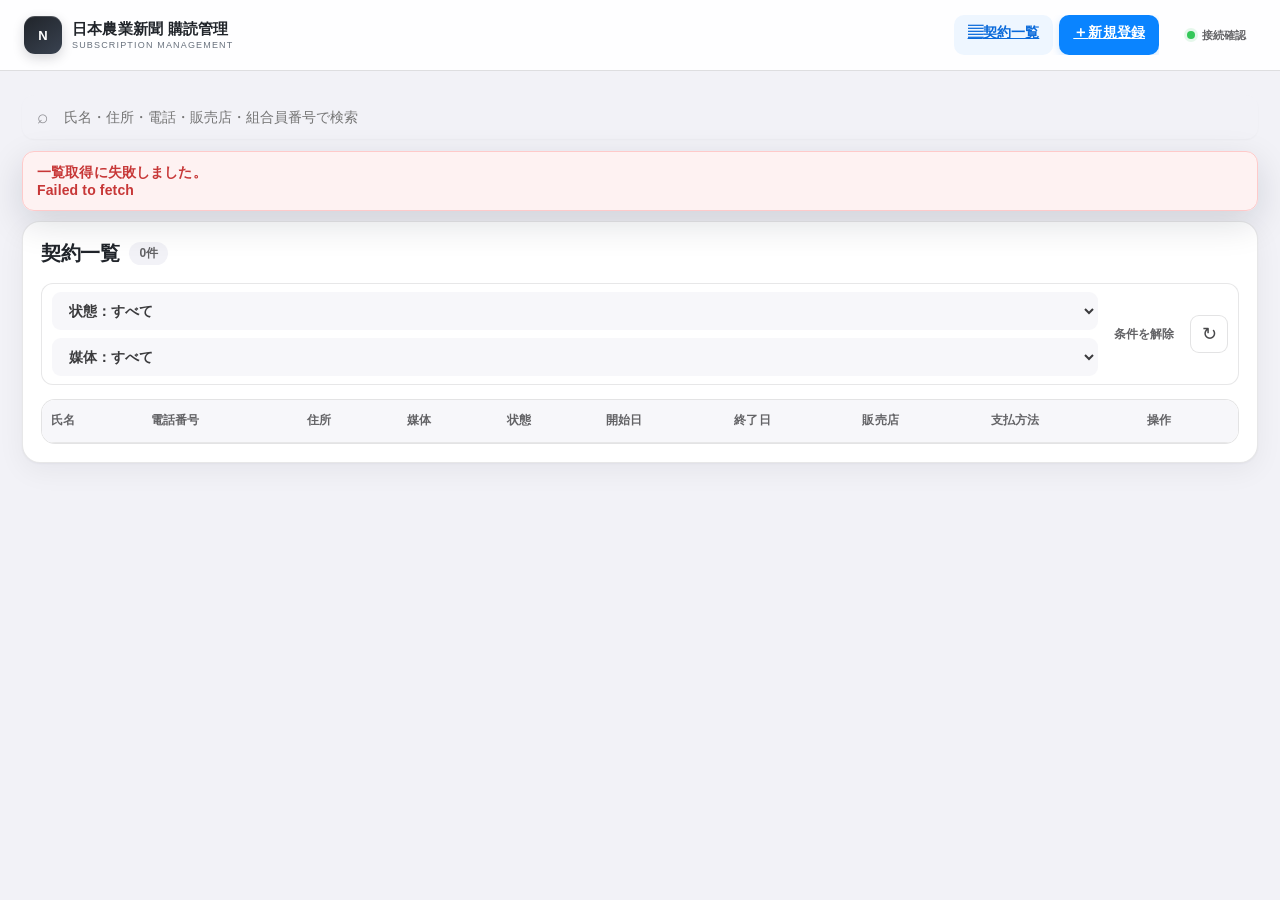
==== commit b53c1f49: "Add files via upload" ====
--- a/index.html
+++ b/index.html
@@ -1,92 +1,5 @@
-<!DOCTYPE html><html lang="ja"><head><meta charset="UTF-8"><meta name="viewport" content="width=device-width,initial-scale=1"><meta name="theme-color" content="#ffffff"><meta name="apple-mobile-web-app-capable" content="yes"><meta name="apple-mobile-web-app-status-bar-style" content="default"><title>日本農業新聞 購読管理</title><style>
-:root{--bg:#f5f6f8;--panel:#fff;--panel2:#f8f9fb;--text:#20242a;--muted:#68717d;--line:#d9dee5;--brand:#2563eb;--brandSoft:#eef4ff;--danger:#c73737;--success:#2d7a46;--warning:#a96a00;--radius:4px}*{box-sizing:border-box}html,body{margin:0;min-height:100%;font-family:-apple-system,BlinkMacSystemFont,"Segoe UI","Noto Sans JP",sans-serif;background:var(--bg);color:var(--text);font-size:14px}button,input,select,textarea{font:inherit}button{cursor:pointer}.app{min-height:100vh}.app-header{position:sticky;top:0;z-index:30;background:#fff;border-bottom:1px solid var(--line)}.header-inner{min-height:64px;padding:10px 22px;display:flex;align-items:center;gap:18px}.logo{display:flex;gap:10px;align-items:center;flex:0 0 auto}.logo-mark{width:34px;height:34px;border-radius:3px;background:#222b38;color:#fff;display:grid;place-items:center;font-weight:800}.logo-title{font-size:14px;font-weight:800}.logo-sub{font-size:9px;color:var(--muted)}.nav{display:flex;align-items:center;gap:4px;overflow-x:auto;scrollbar-width:none}.nav::-webkit-scrollbar{display:none}.tab{width:auto;flex:0 0 auto;border:1px solid transparent;background:transparent;color:#566170;padding:10px 13px;border-radius:8px;text-align:center;font-weight:700;white-space:nowrap}.tab:hover{background:#f5f7fa}.tab.active{background:#eef6ff;color:#0969da;border-color:#d8e9ff}.header-note{margin-left:auto;font-size:10px;line-height:1.45;color:#7a8490;max-width:260px;text-align:right}.main{padding:20px 22px;min-width:0}.topbar{display:flex;gap:10px;align-items:center;margin-bottom:16px}.search-wrap{flex:1;position:relative}.search-wrap input{width:100%;height:42px;border:1px solid var(--line);border-radius:3px;padding:0 14px 0 40px;background:#fff}.search-icon{position:absolute;left:14px;top:50%;transform:translateY(-50%)}button{border:none}.btn-primary,.primary{background:var(--brand);color:#fff;border:1px solid #1d4ed8;border-radius:3px;padding:10px 15px;font-weight:800}.btn-secondary{background:#fff;color:#34404d;border:1px solid var(--line);border-radius:3px;padding:9px 12px;font-weight:700}.btn-danger{background:#fff;color:var(--danger);border:1px solid #e1b5b5;border-radius:3px;padding:9px 12px;font-weight:700}.btn-ghost{background:#fff;color:#44505d;border:1px solid var(--line);border-radius:3px;padding:9px 12px;font-weight:700}.stats{display:grid;grid-template-columns:repeat(4,1fr);gap:10px;margin-bottom:12px}.stat{background:#fff;border:1px solid var(--line);border-radius:3px;padding:14px 15px}.stat-label{font-size:11px;color:var(--muted);font-weight:700}.stat-value{font-size:26px;font-weight:800;margin-top:6px}.stat-value.active{color:var(--success)}.stat-value.pending{color:var(--warning)}.stat-value.ended{color:var(--muted)}.filters{display:flex;gap:8px;flex-wrap:wrap;background:#fff;border:1px solid var(--line);padding:10px;border-radius:3px;margin-bottom:10px}.filters select{border:1px solid var(--line);background:#fff;padding:8px 9px;border-radius:3px}.content-grid{display:grid;grid-template-columns:minmax(340px,.9fr) minmax(420px,1.1fr);gap:10px;align-items:start}.panel{background:#fff;border:1px solid var(--line);border-radius:3px;overflow:hidden}.panel-head{display:flex;justify-content:space-between;align-items:center;padding:12px 14px;border-bottom:1px solid var(--line);background:#f8f9fb}.panel-head h2{font-size:13px;margin:0}.panel-head span{font-size:11px;color:var(--muted)}.subscriber-list{max-height:calc(100vh - 275px);overflow:auto}.subscriber-item{padding:13px 14px;border-bottom:1px solid #edf0f3;cursor:pointer}.subscriber-item:hover{background:#f9fafb}.subscriber-item.active{background:#eef4fb;border-left:3px solid #4b79ad;padding-left:11px}.item-top,.item-foot,.detail-head,.detail-actions,.detail-row{display:flex;justify-content:space-between;gap:12px;align-items:center}.item-top strong{font-size:14px}.item-meta,.item-address,.item-foot{font-size:11px;color:var(--muted);margin-top:6px}.item-meta{display:flex;gap:10px}.badge{display:inline-block;padding:3px 7px;border-radius:2px;font-size:10px;font-weight:800;border:1px solid}.badge-購読中{background:#edf8f0;color:var(--success);border-color:#cfe6d6}.badge-解約予定{background:#fff7e8;color:var(--warning);border-color:#f2dfb6}.badge-解約済{background:#f3f5f7;color:#586473;border-color:#e2e6eb}.record-detail{padding:18px}.detail-kicker{font-size:9px;letter-spacing:.12em;color:var(--muted);font-weight:800}.detail-head h2{margin:3px 0;font-size:22px}.detail-head p{margin:0;color:var(--muted);font-size:11px}.detail-actions{justify-content:flex-start;margin:16px 0}.detail-section{padding:15px 0;border-top:1px solid var(--line)}.detail-section h3{font-size:11px;color:#4e5967;margin:0 0 8px}.detail-row{padding:7px 0;font-size:12px}.detail-row span{color:var(--muted)}.detail-row strong{max-width:65%;text-align:right;word-break:break-all}.detail-note{white-space:pre-wrap;line-height:1.7;font-size:12px}.empty{padding:40px 22px;text-align:center;color:var(--muted)}#result{display:none;margin-bottom:10px;padding:10px 12px;border-radius:3px}#result.ok{display:block;background:#edf8f0;color:var(--success)}#result.error{display:block;background:#fff1f1;color:var(--danger)}.hidden{display:none!important}
-/* form */.form-layout{display:grid;grid-template-columns:1fr 280px;gap:20px}.form-main{display:flex;flex-direction:column;gap:12px}.section,.side-panel{background:#fff;border:1px solid var(--line);border-radius:3px;padding:18px}.section-title{font-size:12px;font-weight:800;color:#4e5967;margin-bottom:14px}.grid{display:grid;grid-template-columns:repeat(3,1fr);gap:13px}.full{grid-column:1/-1}label{display:block;font-size:11px;font-weight:700;color:#4d5865;margin-bottom:5px}.req{color:var(--danger)}input,select,textarea{width:100%;border:1px solid var(--line);border-radius:3px;padding:9px 10px;background:#fff}input,select{height:39px}textarea{min-height:90px;resize:vertical}.help{font-size:10px;color:var(--muted);margin-top:4px}.side{position:sticky;top:20px}.side-title{font-size:16px;font-weight:800;padding-bottom:12px;border-bottom:1px solid var(--line)}.summary-row{display:flex;justify-content:space-between;padding:9px 0;border-bottom:1px solid var(--line);font-size:12px}.summary-key{color:var(--muted)}.side-actions{display:grid;gap:8px;margin-top:14px}.side-actions button{justify-content:center}.search{max-width:none}.toolbar{display:flex;justify-content:space-between;gap:10px;margin-bottom:10px}.toolbar .filters{flex:1;margin:0}.view-area{min-width:0}
-@media(max-width:980px){.header-note{display:none}.content-grid{grid-template-columns:1fr}.subscriber-list{max-height:420px}.form-layout{grid-template-columns:1fr}.side{position:static}}
-@media(max-width:680px){.header-inner{padding:8px 12px;gap:10px;flex-wrap:wrap}.logo-title{font-size:13px}.logo-sub{display:none}.nav{order:3;width:100%;padding-top:2px}.tab{padding:8px 10px;font-size:12px}.main{padding:12px}.topbar{flex-direction:column;align-items:stretch}.stats{grid-template-columns:1fr 1fr}.toolbar{display:block}.toolbar .filters{margin-bottom:8px}.grid{grid-template-columns:1fr}.full{grid-column:auto}.content-grid{grid-template-columns:1fr}.subscriber-list{max-height:none}.record-detail{padding:14px}}
-
-/* 添付の業務システムに合わせた一覧構成 */
-.stats{display:none!important}
-.main{max-width:1280px;margin:0 auto;padding:22px}
-.header-inner{max-width:1280px;margin:0 auto;width:100%;justify-content:space-between}
-.logo{min-width:0}
-.nav{margin-left:auto;gap:8px}
-.tab{border:1px solid var(--line);background:#fff;color:#344054;border-radius:10px;padding:9px 13px}
-.tab.active{background:var(--brand);border-color:var(--brand);color:#fff}
-.header-note{display:none}
-.topbar{background:#fff;border:1px solid var(--line);border-radius:12px;padding:12px;margin-bottom:14px}
-.toolbar{display:flex;align-items:center;gap:8px;margin-bottom:14px}
-.toolbar .filters{flex:1;margin:0;padding:0;border:0;background:transparent}
-.list-card{background:#fff;border:1px solid var(--line);border-radius:16px;padding:18px;box-shadow:0 4px 16px rgba(15,23,42,.04)}
-.list-toolbar-row{display:flex;flex-wrap:wrap;align-items:center;gap:10px;margin-bottom:14px}
-.list-toolbar-row h2{margin:0;font-size:18px;border-left:5px solid var(--brand);padding-left:10px}
-.list-count{padding:3px 10px;border:1px solid var(--line);border-radius:20px;background:var(--brandSoft);font-size:12px;color:var(--muted)}
-.table-wrap{overflow:auto;max-height:calc(100vh - 235px);border:1px solid var(--line);border-radius:12px}
-table{width:100%;min-width:1040px;border-collapse:collapse;background:#fff;font-size:13px}
-th,td{padding:10px 9px;border-bottom:1px solid var(--line);text-align:left;vertical-align:middle;white-space:nowrap}
-th{position:sticky;top:0;z-index:2;background:#f8fafc;color:#344054;font-size:12px}
-tbody tr{cursor:pointer}tbody tr:hover td{background:#fafafa}
-tbody tr.selected td{background:#eef4ff}
-.table-name{font-weight:800}.table-address{max-width:240px;overflow:hidden;text-overflow:ellipsis}
-.row-actions{display:flex;gap:6px}.row-actions button{padding:6px 9px;font-size:12px;border-radius:7px}
-.form-view-heading{display:flex;align-items:center;justify-content:space-between;margin-bottom:14px}
-.form-view-heading h2{margin:0;font-size:20px;border-left:5px solid var(--brand);padding-left:10px}
-@media(max-width:680px){.main{padding:12px}.header-inner{flex-wrap:wrap}.nav{order:3;width:100%;margin-left:0;overflow-x:auto;flex-wrap:nowrap}.topbar{padding:10px}.table-wrap{max-height:none}.toolbar{align-items:stretch;flex-direction:column}.toolbar .filters{width:100%}.toolbar .filters select{flex:1;min-width:130px}}
-
-/* ── Final UX refinement ───────────────────────────── */
-:root{--ios-blue:#0a84ff;--ios-blue-dark:#0066cc;--ios-bg:#f2f2f7;--ios-gray:#8e8e93;--shadow-card:0 8px 28px rgba(15,23,42,.055),0 1px 2px rgba(15,23,42,.04);--shadow-float:0 12px 36px rgba(15,23,42,.14)}
-html{scroll-behavior:smooth}body{background:var(--ios-bg);letter-spacing:.01em;-webkit-font-smoothing:antialiased;text-rendering:optimizeLegibility}
-button,input,select,textarea{-webkit-tap-highlight-color:transparent}button{transition:transform .14s ease,background .14s ease,border-color .14s ease,box-shadow .14s ease,opacity .14s ease}button:active{transform:scale(.975)}button:focus-visible,input:focus-visible,select:focus-visible,textarea:focus-visible{outline:3px solid rgba(10,132,255,.22);outline-offset:2px}
-.app-header{background:rgba(255,255,255,.88);backdrop-filter:saturate(180%) blur(18px);-webkit-backdrop-filter:saturate(180%) blur(18px);border-bottom-color:rgba(60,60,67,.16)}
-.header-inner{min-height:70px;padding:11px 24px}.logo-mark{width:38px;height:38px;border-radius:11px;background:linear-gradient(145deg,#20242a,#394250);box-shadow:inset 0 1px rgba(255,255,255,.18),0 4px 12px rgba(32,36,42,.18);font-size:13px}.logo-title{font-size:15px;letter-spacing:.015em}.logo-sub{font-size:9px;letter-spacing:.13em;margin-top:1px}.nav{gap:6px}.tab{min-height:40px;border:0!important;border-radius:10px!important;padding:9px 14px!important}.tab-icon{font-size:15px;line-height:1}.tab.active{background:rgba(10,132,255,.11)!important;color:var(--ios-blue)!important;box-shadow:none!important}.topbar .tab.active{background:var(--ios-blue)!important;color:#fff!important}
-.main{padding:24px 22px 40px}.topbar{position:relative;border:0;border-radius:16px;padding:10px;background:rgba(255,255,255,.92);box-shadow:var(--shadow-card)}.search-wrap input{height:46px;border:0;border-radius:12px;padding-left:42px;padding-right:42px;background:#f2f2f7;font-size:14px;transition:background .15s,box-shadow .15s}.search-wrap input:focus{background:#fff;box-shadow:0 0 0 3px rgba(10,132,255,.14)}.search-icon{left:15px;color:var(--ios-gray);font-size:19px}.search-clear{position:absolute;right:10px;top:50%;transform:translateY(-50%);width:26px;height:26px;padding:0;border-radius:50%;background:#c7c7cc;color:#fff;font-size:16px;line-height:1}.search-clear:active{transform:translateY(-50%) scale(.92)}
-.primary,.btn-primary{background:var(--ios-blue);border-color:var(--ios-blue);border-radius:11px;padding:11px 16px;box-shadow:0 4px 12px rgba(10,132,255,.2)}.primary:hover,.btn-primary:hover{background:var(--ios-blue-dark)}.btn-secondary,.btn-ghost,.btn-danger{border-radius:10px;background:#fff;min-height:40px}.btn-secondary:hover,.btn-ghost:hover{background:#f7f7fa}.status-dot{width:8px;height:8px;border-radius:50%;background:#34c759;box-shadow:0 0 0 3px rgba(52,199,89,.12)}#healthBtn.checking .status-dot{background:#ff9f0a;animation:pulse 1s infinite}#healthBtn.error .status-dot{background:#ff3b30}@keyframes pulse{50%{opacity:.35}}
-#result{position:sticky;top:82px;z-index:20;border-radius:12px;padding:12px 14px;box-shadow:var(--shadow-float);font-weight:650;white-space:pre-line}#result.ok{background:rgba(236,253,245,.98);border:1px solid #bbf7d0}#result.error{background:rgba(254,242,242,.98);border:1px solid #fecaca}
-.list-card,.section,.side-panel{border:1px solid rgba(60,60,67,.12);box-shadow:var(--shadow-card)}.list-card{border-radius:18px;padding:18px}.list-toolbar-row{margin-bottom:16px}.list-toolbar-row h2,.form-view-heading h2{border-left:0;padding-left:0;font-size:20px;letter-spacing:-.02em}.list-count{border:0;background:#f2f2f7;color:#636366;font-weight:700}.toolbar{padding:0 0 14px;margin-bottom:0;border-bottom:1px solid rgba(60,60,67,.1)}.filters select{height:40px;border-radius:10px;background:#f7f7fa;border-color:transparent;padding:0 34px 0 12px;font-weight:650;color:#3a3a3c}.filters select:hover{background:#f2f2f7}
-.table-wrap{margin-top:14px;border-radius:14px;border-color:rgba(60,60,67,.14);background:#fff}table{font-size:13px}th{height:42px;background:#f7f7fa;color:#636366;text-transform:none;letter-spacing:.01em;border-bottom-color:rgba(60,60,67,.12)}td{height:52px;border-bottom-color:rgba(60,60,67,.09)}tbody tr{transition:background .12s}tbody tr:hover td{background:#f5f9ff}tbody tr:active td{background:#eaf3ff}.table-name{font-size:14px;color:#1c1c1e}.table-address{color:#636366}.badge{padding:4px 9px;border-radius:999px;letter-spacing:.01em}.row-actions{justify-content:flex-end}.row-actions button{min-height:32px;border-radius:8px}.row-actions .btn-danger{opacity:.72}.row-actions .btn-danger:hover{opacity:1}
-.empty{min-height:300px;display:flex;flex-direction:column;align-items:center;justify-content:center;gap:8px}.empty-icon{display:grid;place-items:center;width:54px;height:54px;border-radius:17px;background:#f2f2f7;color:#8e8e93;font-size:24px;margin-bottom:4px}.empty strong{font-size:16px;color:#3a3a3c}.empty span{font-size:12px}.empty button{margin-top:10px}
-.form-layout{gap:18px}.form-main{gap:14px}.section{border-radius:16px;padding:20px}.section-title{display:flex;align-items:center;gap:8px;font-size:13px;color:#1c1c1e;margin-bottom:16px}.section-title:before{content:"";width:4px;height:16px;border-radius:4px;background:var(--ios-blue)}label{font-size:12px;color:#48484a;margin-bottom:6px}input,select,textarea{border-radius:10px;border-color:rgba(60,60,67,.18);background:#fff;transition:border-color .14s,box-shadow .14s,background .14s}input,select{height:43px}textarea{min-height:96px}input:hover,select:hover,textarea:hover{border-color:rgba(60,60,67,.3)}input:focus,select:focus,textarea:focus{outline:0;border-color:var(--ios-blue);box-shadow:0 0 0 3px rgba(10,132,255,.12)}input:required:invalid:not(:placeholder-shown){border-color:#ff9f0a}.help{font-size:10px;color:#8e8e93}.side{top:88px}.side-panel{border-radius:16px;padding:18px;overflow:hidden}.side-eyebrow{font-size:10px;letter-spacing:.13em;color:#8e8e93;font-weight:800}.side-title{font-size:19px;padding:2px 0 4px;border:0}.side-description{font-size:11px;line-height:1.55;color:#8e8e93;padding-bottom:14px;border-bottom:1px solid rgba(60,60,67,.12)}.summary-row{padding:11px 0;border-bottom-color:rgba(60,60,67,.1)}.summary-val{max-width:145px;text-align:right;overflow:hidden;text-overflow:ellipsis;white-space:nowrap}.side-actions{gap:9px;margin-top:16px}.save-button{min-height:46px;font-size:14px}.save-button.loading{pointer-events:none;opacity:.78}.save-button.loading .button-label:before{content:"";display:inline-block;width:14px;height:14px;margin-right:8px;border:2px solid rgba(255,255,255,.45);border-top-color:#fff;border-radius:50%;vertical-align:-2px;animation:spin .7s linear infinite}@keyframes spin{to{transform:rotate(360deg)}}
-@media(max-width:760px){.header-inner{min-height:58px;padding:8px 12px}.logo-mark{width:34px;height:34px;border-radius:10px}.logo-title{font-size:13px}.nav{order:initial;width:auto;margin-left:auto}.nav .tab{padding:8px 10px!important}.tab-icon{display:none}.main{padding:12px 10px 88px}.topbar{position:sticky;top:59px;z-index:15;display:grid;grid-template-columns:1fr auto;gap:8px;border-radius:14px;margin-bottom:12px}.search-wrap{grid-column:1/-1}.topbar .primary{grid-column:1}.topbar #healthBtn{grid-column:2;padding:9px 11px}.list-card{padding:12px;border-radius:15px}.list-toolbar-row{padding:2px 2px 0}.toolbar{gap:8px}.toolbar .filters{display:grid;grid-template-columns:1fr 1fr;gap:8px;width:100%}.toolbar>button{flex:1}.table-wrap{border:0;margin:8px -2px 0;overflow:visible}table,thead,tbody,tr,td{display:block}table{min-width:0}thead{display:none}tbody{display:grid;gap:10px}tbody tr{position:relative;border:1px solid rgba(60,60,67,.12);border-radius:14px;padding:14px;background:#fff;box-shadow:0 4px 14px rgba(15,23,42,.045)}tbody tr:hover td,tbody tr:active td{background:transparent}td{display:flex;justify-content:space-between;gap:16px;height:auto;min-height:32px;padding:6px 0;border:0;white-space:normal;text-align:right}td:before{content:attr(data-label);font-size:11px;font-weight:700;color:#8e8e93;text-align:left;flex:0 0 82px}.table-name{font-size:16px;padding-top:0;text-align:left;justify-content:flex-start}.table-name:before{display:none}.table-address{max-width:none}.row-actions{width:100%;display:grid;grid-template-columns:1fr auto;gap:8px;padding-top:8px;border-top:1px solid rgba(60,60,67,.1)}.row-actions button{min-height:40px}.form-layout{display:block}.side{position:fixed;left:0;right:0;bottom:0;top:auto;z-index:25;padding:8px 10px calc(8px + env(safe-area-inset-bottom));background:rgba(242,242,247,.88);backdrop-filter:blur(18px);-webkit-backdrop-filter:blur(18px)}.side-panel{padding:0;border:0;background:transparent;box-shadow:none}.side-eyebrow,.side-title,.side-description,.summary-row{display:none}.side-actions{display:grid;grid-template-columns:1fr 1.7fr;gap:8px;margin:0}.side-actions #cancelBtn{grid-column:1}.side-actions #saveBtn{grid-column:2}.section{padding:16px;border-radius:15px}.grid{gap:12px}.empty{min-height:260px}.form-view-heading h2{font-size:18px}}
-@media(prefers-reduced-motion:reduce){*,*:before,*:after{scroll-behavior:auto!important;animation-duration:.01ms!important;transition-duration:.01ms!important}}
-
-/* ── Ultimate action hierarchy ── */
-.connection-status{display:flex;align-items:center;gap:7px;min-height:34px;padding:7px 10px;border:0;border-radius:10px;background:transparent;color:#636366;font-size:11px;font-weight:700;white-space:nowrap}
-.connection-status:hover{background:#f2f2f7}.connection-status:active{transform:scale(.97)}
-.tab-primary{background:var(--ios-blue)!important;border-color:var(--ios-blue)!important;color:#fff!important;box-shadow:0 3px 10px rgba(10,132,255,.18)}
-.nav .tab:not(.tab-primary).active{background:#eef6ff!important;border-color:#d8e9ff!important;color:#0969da!important;box-shadow:none}
-.topbar{padding:0;background:transparent;border:0;box-shadow:none;margin-bottom:12px}
-.search-wrap input{height:44px;border-radius:12px;padding-left:42px;box-shadow:0 1px 2px rgba(15,23,42,.03)}
-.toolbar{padding:8px 10px;background:#fff;border:1px solid rgba(60,60,67,.12);border-radius:12px}
-.toolbar .filters select{height:38px;border-radius:9px}
-.btn-text{min-height:36px;padding:6px 8px;border:0;background:transparent;color:#636366;font-size:12px;font-weight:700;border-radius:8px}
-.btn-text:hover{background:#f2f2f7;color:#1c1c1e}
-.icon-action{width:38px;height:38px;display:grid;place-items:center;padding:0;border:1px solid rgba(60,60,67,.14);border-radius:9px;background:#fff;color:#48484a;font-size:18px}
-.icon-action:hover{background:#f7f7fa}.icon-action:active{transform:scale(.95)}
-.row-actions .btn-secondary{background:#eef6ff;border-color:#d8e9ff;color:#0969da;font-weight:800}
-.row-actions .btn-danger{border-color:transparent;background:transparent;color:#8e8e93;opacity:1;padding-left:8px;padding-right:8px}
-.row-actions .btn-danger:hover{background:#fff1f0;color:#ff3b30}
-@media(max-width:760px){
- .connection-label{display:none}.connection-status{padding:8px;min-width:34px;justify-content:center}
- .topbar{position:sticky;top:58px;display:block;padding:8px 0;background:rgba(245,246,248,.92);backdrop-filter:blur(14px);-webkit-backdrop-filter:blur(14px)}
- .toolbar{display:grid;grid-template-columns:1fr auto auto;align-items:center;padding:8px}
- .toolbar .filters{grid-column:1/-1}
- .toolbar>button{width:auto;flex:none}
- .btn-text{justify-self:end}.icon-action{justify-self:end}
- .row-actions{grid-template-columns:1fr 44px}.row-actions .btn-danger{font-size:0}.row-actions .btn-danger:after{content:"削";font-size:12px}
-}
-
-/* 編集見出しを常に表示 */
-.form-layout{align-items:start}
-.side{align-self:start;position:sticky;top:82px;max-height:calc(100vh - 98px)}
-.side-panel{max-height:calc(100vh - 98px);overflow:auto;overscroll-behavior:contain;scrollbar-gutter:stable}
-.side-heading{position:sticky;top:-18px;z-index:3;margin:-18px -18px 0;padding:18px 18px 14px;background:rgba(255,255,255,.96);backdrop-filter:blur(14px);-webkit-backdrop-filter:blur(14px);border-bottom:1px solid rgba(60,60,67,.12)}
-.side-heading .side-description{padding-bottom:0;border-bottom:0}
-@media(max-width:760px){
-  .side{max-height:none}
-  .side-panel{max-height:none;overflow:visible}
-  .side-heading{display:none}
-}
-</style></head><body>
-<div class="app"><header class="app-header"><div class="header-inner"><div class="logo"><div class="logo-mark" aria-hidden="true">N</div><div><div class="logo-title">日本農業新聞 購読管理</div><div class="logo-sub">SUBSCRIPTION MANAGEMENT</div></div></div><nav class="nav" aria-label="主要メニュー"><button class="tab active" data-view="list"><span class="tab-icon">▤</span><span>契約一覧</span></button><button class="tab tab-primary" data-view="form"><span class="tab-icon">＋</span><span>新規登録</span></button></nav><button id="healthBtn" class="connection-status" aria-label="接続状態を確認"><span class="status-dot"></span><span class="connection-label">接続確認</span></button></div></header>
+<!DOCTYPE html><html lang="ja"><head><meta charset="UTF-8"><meta name="viewport" content="width=device-width,initial-scale=1"><meta name="theme-color" content="#ffffff"><meta name="apple-mobile-web-app-capable" content="yes"><meta name="apple-mobile-web-app-status-bar-style" content="default"><title>日本農業新聞 購読管理</title><link rel="stylesheet" href="style.css"></head><body>
+<div class="app"><header class="app-header"><div class="header-inner"><div class="logo"><div class="logo-mark" aria-hidden="true">N</div><div><div class="logo-title">日本農業新聞 購読管理</div><div class="logo-sub">SUBSCRIPTION MANAGEMENT</div></div></div><nav class="nav" aria-label="主要メニュー"><a class="tab active" href="index.html"><span class="tab-icon">▤</span><span>契約一覧</span></a><a class="tab tab-primary" href="edit.html"><span class="tab-icon">＋</span><span>新規登録</span></a></nav><button id="healthBtn" class="connection-status" aria-label="接続状態を確認"><span class="status-dot"></span><span class="connection-label">接続確認</span></button></div></header>
 <main class="main"><div class="topbar"><div class="search-wrap"><span class="search-icon" aria-hidden="true">⌕</span><input id="keyword" autocomplete="off" placeholder="氏名・住所・電話・販売店・組合員番号で検索"><button type="button" id="clearSearchBtn" class="search-clear hidden" aria-label="検索をクリア">×</button></div></div><div id="result"></div><div class="view-area">
 <section id="listView">
 <div class="list-card">
@@ -106,445 +19,12 @@
       <thead><tr><th>氏名</th><th>電話番号</th><th>住所</th><th>媒体</th><th>状態</th><th>開始日</th><th>終了日</th><th>販売店</th><th>支払方法</th><th>操作</th></tr></thead>
       <tbody id="listBody"></tbody>
     </table>
-    <div id="empty" class="empty hidden"><div class="empty-icon">▤</div><strong>契約データがありません</strong><span>「新規契約」から最初の契約を登録できます。</span><button type="button" class="btn-primary tab" data-view="form">＋ 新規契約を登録</button></div>
+    <div id="empty" class="empty hidden"><div class="empty-icon">▤</div><strong>契約データがありません</strong><span>「新規登録」から最初の契約を登録できます。</span><a class="btn-primary" href="edit.html" style="text-decoration:none">＋ 新規契約を登録</a></div>
   </div>
 </div>
 </section>
-    <!-- ── Form view ── -->
-    <section id="formView" class="hidden">
-      <form id="form">
-        <input type="hidden" name="record_id">
-        <div class="form-layout">
-          <div class="form-main">
-
-            <!-- 基本情報 -->
-            <div class="section">
-              <div class="section-title">基本情報</div>
-              <div class="grid">
-                <div>
-                  <label>作業月</label>
-                  <input type="date" name="work_month">
-                  <div class="help">当月5日を初期設定</div>
-                </div>
-                <div>
-                  <label>管理店舗</label>
-                  <input name="management_store">
-                </div>
-                <div>
-                  <label>担当者</label>
-                  <input name="staff">
-                </div>
-              </div>
-            </div>
-
-            <!-- 購読者情報 -->
-            <div class="section">
-              <div class="section-title">購読者情報</div>
-              <div class="grid">
-                <div>
-                  <label>組合員番号</label>
-                  <input name="member_no">
-                </div>
-                <div>
-                  <label>氏名<span class="req">*</span></label>
-                  <input name="name" required>
-                </div>
-                <div>
-                  <label>フリガナ</label>
-                  <input name="furigana">
-                </div>
-                <div>
-                  <label>郵便番号</label>
-                  <input name="zip_code" placeholder="000-0000">
-                </div>
-                <div class="full">
-                  <label>住所</label>
-                  <input name="address">
-                </div>
-                <div>
-                  <label>電話番号</label>
-                  <input name="phone" placeholder="000-0000-0000">
-                </div>
-                <div>
-                  <label>購読者属性</label>
-                  <select name="subscriber_type">
-                    <option value=""></option>
-                    <option>正組合員</option>
-                    <option>准組合員</option>
-                    <option>員外</option>
-                    <option>その他</option>
-                  </select>
-                </div>
-              </div>
-            </div>
-
-            <!-- 契約情報 -->
-            <div class="section">
-              <div class="section-title">契約情報</div>
-              <div class="grid">
-                <div>
-                  <label>購読媒体<span class="req">*</span></label>
-                  <select name="contract_type">
-                    <option>紙版</option>
-                    <option>電子版</option>
-                    <option>併読</option>
-                  </select>
-                </div>
-                <div>
-                  <label>購読部数</label>
-                  <input type="number" min="1" name="copies" value="1">
-                </div>
-                <div>
-                  <label>契約状態<span class="req">*</span></label>
-                  <select name="contract_status">
-                    <option>購読中</option>
-                    <option>解約予定</option>
-                    <option>解約済</option>
-                  </select>
-                </div>
-                <div>
-                  <label>購読申込日</label>
-                  <input type="date" name="application_date">
-                </div>
-                <div>
-                  <label>購読開始日<span class="req">*</span></label>
-                  <input type="date" name="start_date" required>
-                </div>
-                <div>
-                  <label>購読証明書</label>
-                  <select name="certificate">
-                    <option>発行しない</option>
-                    <option>発行する</option>
-                  </select>
-                </div>
-                <div class="full">
-                  <label>自由記入欄</label>
-                  <textarea name="notes" placeholder="備考・特記事項など"></textarea>
-                </div>
-              </div>
-            </div>
-
-            <!-- 配達・販売店情報 -->
-            <div class="section" id="deliverySection">
-              <div class="section-title">配達・販売店情報</div>
-              <div class="grid">
-                <div>
-                  <label>販売店コード</label>
-                  <input name="delivery_shop_code">
-                </div>
-                <div>
-                  <label>販売店名</label>
-                  <input name="delivery_shop">
-                </div>
-                <div class="full">
-                  <label>配達店向け備考</label>
-                  <input name="delivery_note">
-                </div>
-              </div>
-            </div>
-
-            <!-- 決済・電子版情報 -->
-            <div class="section">
-              <div class="section-title">決済・電子版情報</div>
-              <div class="grid">
-                <div>
-                  <label>支払方法</label>
-                  <select name="payment_method">
-                    <option>JA口座振替</option>
-                    <option>新聞販売店集金</option>
-                    <option>クレジットカード</option>
-                    <option>その他</option>
-                  </select>
-                </div>
-                <div id="emailField">
-                  <label>電子版メールアドレス</label>
-                  <input type="email" name="email">
-                </div>
-                <div>
-                  <label>領収書</label>
-                  <select name="receipt">
-                    <option>発行しない</option>
-                    <option>発行する</option>
-                  </select>
-                </div>
-              </div>
-              <div id="bankFields" class="grid" style="margin-top:14px">
-                <div>
-                  <label>金融機関コード</label>
-                  <input name="bank_code">
-                </div>
-                <div>
-                  <label>支店コード</label>
-                  <input name="bank_branch_code">
-                </div>
-                <div>
-                  <label>貯金種目</label>
-                  <select name="account_type">
-                    <option value=""></option>
-                    <option>普通</option>
-                    <option>当座</option>
-                  </select>
-                </div>
-                <div>
-                  <label>口座番号</label>
-                  <input name="account_number">
-                </div>
-                <div>
-                  <label>口座名義</label>
-                  <input name="account_name">
-                </div>
-              </div>
-            </div>
-
-            <!-- 解約情報（条件付き） -->
-            <div class="section hidden" id="cancelSection">
-              <div class="section-title">解約情報</div>
-              <div class="grid">
-                <div>
-                  <label>解約受付日</label>
-                  <input type="date" name="cancel_accept_date">
-                </div>
-                <div>
-                  <label>購読終了日</label>
-                  <input type="date" name="end_date">
-                </div>
-                <div class="full">
-                  <label>解約理由</label>
-                  <textarea name="cancel_reason" placeholder="解約理由を入力してください"></textarea>
-                </div>
-              </div>
-            </div>
-
-          </div><!-- /form-main -->
-
-          <!-- Side panel -->
-          <aside class="side">
-            <div class="side-panel">
-              <div class="side-heading"><div class="side-eyebrow">入力内容</div><div class="side-title" id="formTitle">新規登録</div><div class="side-description" id="formDescription">必要事項を入力して登録してください。</div></div>
-              <div class="summary-row"><span class="summary-key">媒体</span><strong class="summary-val" id="sumMedia">紙版</strong></div>
-              <div class="summary-row"><span class="summary-key">状態</span><strong class="summary-val" id="sumStatus">購読中</strong></div>
-              <div class="summary-row"><span class="summary-key">開始日</span><strong class="summary-val" id="sumStart">－</strong></div>
-              <div class="summary-row"><span class="summary-key">販売店</span><strong class="summary-val" id="sumShop">－</strong></div>
-              <div class="side-actions">
-                <button id="saveBtn" class="btn-primary save-button" type="submit"><span class="button-label">登録する</span></button>
-                <button id="cancelBtn" class="btn-secondary" type="button">一覧へ戻る</button>
-              </div>
-            </div>
-          </aside>
-
-        </div><!-- /form-layout -->
-      </form>
-    </section>
-
-
 </div></main></div>
-<script>
-const GAS_WEB_APP_URL = 'https://script.google.com/macros/s/AKfycbzICttdhhYIgvSkh0its-_mCP1qq5LaTS-9Oe4ScxqoU5vVnHmYU9SNv1QbOzaPdOJekA/exec';
-const state = { records: [], selectedId: null };
-const form     = document.getElementById('form');
-const result   = document.getElementById('result');
-const listBody = document.getElementById('listBody');
-
-// ── helpers ──────────────────────────────────────────
-const today    = () => new Date().toLocaleDateString('sv-SE');
-const month5   = () => { const d = new Date(); return `${d.getFullYear()}-${String(d.getMonth()+1).padStart(2,'0')}-05`; };
-const monthEnd = () => { const d = new Date(); return new Date(d.getFullYear(), d.getMonth()+1, 0).toLocaleDateString('sv-SE'); };
-const esc = v => String(v ?? '').replace(/[&<>"']/g, s => ({'&':'&amp;','<':'&lt;','>':'&gt;','"':'&quot;',"'":'&#39;'}[s]));
-
-function show(type, msg) { result.className = type; result.textContent = msg; result.scrollIntoView({ behavior:'smooth', block:'nearest' }); clearTimeout(show._timer); show._timer=setTimeout(()=>{ if(result.className===type) clearMsg(); }, type==='ok'?3600:8000); }
-function clearMsg()      { result.className = '';   result.textContent = ''; }
-
-async function callGas(payload) {
-  const res  = await fetch(GAS_WEB_APP_URL, { method:'POST', headers:{'Content-Type':'text/plain;charset=utf-8'}, body:JSON.stringify(payload), redirect:'follow' });
-  const text = await res.text();
-  try { return JSON.parse(text); } catch { throw new Error('GASからJSON以外の応答が返りました。'); }
-}
-
-// ── view switching ────────────────────────────────────
-function setView(v) {
-  document.getElementById('listView').classList.toggle('hidden', v !== 'list');
-  document.getElementById('formView').classList.toggle('hidden', v !== 'form');
-  document.querySelectorAll('.tab').forEach(b => b.classList.toggle('active', b.dataset.view === v));
-}
-
-// ── form ──────────────────────────────────────────────
-function resetForm() {
-  form.reset();
-  form.record_id.value         = '';
-  form.work_month.value        = month5();
-  form.application_date.value  = today();
-  form.start_date.value        = today();
-  form.copies.value            = 1;
-  form.contract_type.value     = '紙版';
-  form.contract_status.value   = '購読中';
-  form.payment_method.value    = 'JA口座振替';
-  document.getElementById('formTitle').textContent = '新規登録';
-  document.getElementById('formDescription').textContent = '必要事項を入力して登録してください。';
-  document.querySelector('#saveBtn .button-label').textContent = '登録する';
-  updateUI();
-}
-
-function updateUI() {
-  const m = form.contract_type.value;
-  const s = form.contract_status.value;
-  const p = form.payment_method.value;
-
-  document.getElementById('deliverySection').classList.toggle('hidden', m === '電子版');
-  document.getElementById('emailField').classList.toggle('hidden',      m === '紙版');
-  document.getElementById('bankFields').classList.toggle('hidden',      p !== 'JA口座振替');
-  document.getElementById('cancelSection').classList.toggle('hidden',   s === '購読中');
-
-  if (s === '解約予定' && !form.cancel_accept_date.value) {
-    form.cancel_accept_date.value = today();
-    form.end_date.value           = monthEnd();
-  }
-
-  document.getElementById('sumMedia').textContent  = m;
-  document.getElementById('sumStatus').textContent = s;
-  document.getElementById('sumStart').textContent  = form.start_date.value || '－';
-  document.getElementById('sumShop').textContent   = form.delivery_shop.value || '－';
-}
-
-// ── render table ──────────────────────────────────────
-function render(rs) {
-  listBody.innerHTML = '';
-  document.getElementById('empty').classList.toggle('hidden', rs.length > 0);
-  document.getElementById('resultCount').textContent = `${rs.length}件`;
-  rs.forEach(r => {
-    const tr = document.createElement('tr');
-    tr.dataset.id = r.id;
-    tr.innerHTML = `
-      <td class="table-name" data-label="氏名">${esc(r.name || '氏名未設定')}</td>
-      <td data-label="電話番号">${esc(r.phone || '－')}</td>
-      <td class="table-address" data-label="住所" title="${esc(r.address || '')}">${esc(r.address || '－')}</td>
-      <td data-label="媒体">${esc(r.contract_type || '－')}</td>
-      <td data-label="状態"><span class="badge badge-${esc(r.contract_status)}">${esc(r.contract_status || '－')}</span></td>
-      <td data-label="開始日">${esc(r.start_date || '－')}</td>
-      <td data-label="終了日">${esc(r.end_date || '－')}</td>
-      <td data-label="販売店">${esc(r.delivery_shop || '－')}</td>
-      <td data-label="支払方法">${esc(r.payment_method || '－')}</td>
-      <td data-label="操作"><div class="row-actions"><button class="btn-secondary" data-action="edit" data-id="${esc(r.id)}">編集</button><button class="btn-danger" data-action="delete" data-id="${esc(r.id)}">削除</button></div></td>`;
-    listBody.appendChild(tr);
-  });
-}
-
-// ── filter ────────────────────────────────────────────
-function filter() {
-  const q = document.getElementById('keyword').value.toLowerCase();
-  const s = document.getElementById('statusFilter').value;
-  const m = document.getElementById('mediaFilter').value;
-  render(state.records.filter(r =>
-    (!q || [r.name, r.address, r.phone, r.delivery_shop, r.member_no].some(v => String(v || '').toLowerCase().includes(q))) &&
-    (!s || r.contract_status === s) &&
-    (!m || r.contract_type   === m)
-  ));
-}
-
-// ── load ──────────────────────────────────────────────
-async function load() {
-  try {
-    const d = await callGas({ action: 'list' });
-    if (!d.ok) throw new Error(d.message);
-    state.records = d.records || [];
-    filter();
-  } catch(e) {
-    show('error', '一覧取得に失敗しました。\n' + e.message);
-  }
-}
-
-// ── edit ──────────────────────────────────────────────
-function edit(id) {
-  const r = state.records.find(x => String(x.id) === String(id));
-  if (!r) return;
-  Object.entries(r).forEach(([k, v]) => { if (form.elements[k]) form.elements[k].value = v ?? ''; });
-  form.record_id.value = r.id;
-  document.getElementById('formTitle').textContent = '契約内容を編集';
-  document.getElementById('formDescription').textContent = `${r.name || '選択した契約'}の内容を更新します。`;
-  document.querySelector('#saveBtn .button-label').textContent = '更新する';
-  updateUI();
-  clearMsg();
-  setView('form');
-}
-
-// ── delete ────────────────────────────────────────────
-async function del(id) {
-  const r = state.records.find(x => String(x.id) === String(id));
-  if (!confirm(`「${r?.name || id}」を削除しますか？`)) return;
-  try {
-    const d = await callGas({ action: 'delete', record_id: id });
-    if (!d.ok) throw new Error(d.message);
-    show('ok', '削除しました。');
-    await load();
-  } catch(e) {
-    show('error', '削除に失敗しました。\n' + e.message);
-  }
-}
-
-// ── events ────────────────────────────────────────────
-document.querySelectorAll('.tab').forEach(b => {
-  b.onclick = () => { clearMsg(); if (b.dataset.view === 'form') resetForm(); setView(b.dataset.view); };
-});
-
-['contract_type','contract_status','payment_method','start_date','delivery_shop'].forEach(n => {
-  form.elements[n].addEventListener('change', updateUI);
-  form.elements[n].addEventListener('input',  updateUI);
-});
-
-document.getElementById('keyword').oninput = e => { document.getElementById('clearSearchBtn').classList.toggle('hidden', !e.target.value); filter(); };
-document.getElementById('clearSearchBtn').onclick = () => { const input=document.getElementById('keyword'); input.value=''; document.getElementById('clearSearchBtn').classList.add('hidden'); input.focus(); filter(); };
-document.getElementById('clearFiltersBtn').onclick = () => { document.getElementById('statusFilter').value=''; document.getElementById('mediaFilter').value=''; filter(); };
-document.getElementById('statusFilter').onchange = filter;
-document.getElementById('mediaFilter').onchange  = filter;
-document.getElementById('reloadBtn').onclick      = load;
-document.getElementById('cancelBtn').onclick      = () => setView('list');
-
-document.getElementById('healthBtn').onclick = async () => {
-  const btn=document.getElementById('healthBtn'); btn.classList.remove('error'); btn.classList.add('checking'); btn.disabled=true;
-  try {
-    const d = await callGas({ action: 'health' });
-    if (!d.ok) throw new Error(d.message);
-    show('ok', d.message);
-  } catch(e) { btn.classList.add('error'); show('error', e.message); } finally { btn.classList.remove('checking'); btn.disabled=false; }
-};
-
-listBody.onclick = e => {
-  const b = e.target.closest('button[data-action]');
-  if (b) {
-    b.dataset.action === 'edit' ? edit(b.dataset.id) : del(b.dataset.id);
-    return;
-  }
-  const row = e.target.closest('tr[data-id]');
-  if (row?.dataset.id) edit(row.dataset.id);
-};
-
-form.onsubmit = async e => {
-  e.preventDefault();
-  if(!form.reportValidity()) return;
-  const saveBtn=document.getElementById('saveBtn'); const buttonLabel=saveBtn.querySelector('.button-label'); const originalLabel=buttonLabel.textContent; saveBtn.classList.add('loading'); saveBtn.disabled=true; buttonLabel.textContent = form.record_id.value ? '更新中…' : '登録中…';
-  const p = Object.fromEntries(new FormData(form).entries());
-  p.action = p.record_id ? 'update' : 'create';
-  try {
-    const d = await callGas(p);
-    if (!d.ok) throw new Error(d.message);
-    show('ok', p.action === 'create' ? '登録しました。' : '更新しました。');
-    resetForm();
-    setView('list');
-    await load();
-  } catch(err) {
-    show('error', '保存に失敗しました。\n' + err.message);
-  } finally { saveBtn.classList.remove('loading'); saveBtn.disabled=false; buttonLabel.textContent=originalLabel; }
-};
-
-// ── refined interactions ─────────────────────────────
-let formDirty=false;
-form.addEventListener('input',()=>{ formDirty=true; });
-form.addEventListener('change',()=>{ formDirty=true; });
-window.addEventListener('beforeunload',e=>{ if(formDirty && !document.getElementById('formView').classList.contains('hidden')){ e.preventDefault(); e.returnValue=''; } });
-const originalSetView=setView; setView=function(v){ if(v==='list') formDirty=false; originalSetView(v); };
-
-// ── init ──────────────────────────────────────────────
-resetForm();
-load();
-</script>
+<script src="common.js"></script>
+<script src="list.js"></script>
 </body>
 </html>
--- a/style.css
+++ b/style.css
@@ -0,0 +1,91 @@
+:root{--bg:#f5f6f8;--panel:#fff;--panel2:#f8f9fb;--text:#20242a;--muted:#68717d;--line:#d9dee5;--brand:#2563eb;--brandSoft:#eef4ff;--danger:#c73737;--success:#2d7a46;--warning:#a96a00;--radius:4px}*{box-sizing:border-box}html,body{margin:0;min-height:100%;font-family:-apple-system,BlinkMacSystemFont,"Segoe UI","Noto Sans JP",sans-serif;background:var(--bg);color:var(--text);font-size:14px}button,input,select,textarea{font:inherit}button{cursor:pointer}.app{min-height:100vh}.app-header{position:sticky;top:0;z-index:30;background:#fff;border-bottom:1px solid var(--line)}.header-inner{min-height:64px;padding:10px 22px;display:flex;align-items:center;gap:18px}.logo{display:flex;gap:10px;align-items:center;flex:0 0 auto}.logo-mark{width:34px;height:34px;border-radius:3px;background:#222b38;color:#fff;display:grid;place-items:center;font-weight:800}.logo-title{font-size:14px;font-weight:800}.logo-sub{font-size:9px;color:var(--muted)}.nav{display:flex;align-items:center;gap:4px;overflow-x:auto;scrollbar-width:none}.nav::-webkit-scrollbar{display:none}.tab{width:auto;flex:0 0 auto;border:1px solid transparent;background:transparent;color:#566170;padding:10px 13px;border-radius:8px;text-align:center;font-weight:700;white-space:nowrap}.tab:hover{background:#f5f7fa}.tab.active{background:#eef6ff;color:#0969da;border-color:#d8e9ff}.header-note{margin-left:auto;font-size:10px;line-height:1.45;color:#7a8490;max-width:260px;text-align:right}.main{padding:20px 22px;min-width:0}.topbar{display:flex;gap:10px;align-items:center;margin-bottom:16px}.search-wrap{flex:1;position:relative}.search-wrap input{width:100%;height:42px;border:1px solid var(--line);border-radius:3px;padding:0 14px 0 40px;background:#fff}.search-icon{position:absolute;left:14px;top:50%;transform:translateY(-50%)}button{border:none}.btn-primary,.primary{background:var(--brand);color:#fff;border:1px solid #1d4ed8;border-radius:3px;padding:10px 15px;font-weight:800}.btn-secondary{background:#fff;color:#34404d;border:1px solid var(--line);border-radius:3px;padding:9px 12px;font-weight:700}.btn-danger{background:#fff;color:var(--danger);border:1px solid #e1b5b5;border-radius:3px;padding:9px 12px;font-weight:700}.btn-ghost{background:#fff;color:#44505d;border:1px solid var(--line);border-radius:3px;padding:9px 12px;font-weight:700}.stats{display:grid;grid-template-columns:repeat(4,1fr);gap:10px;margin-bottom:12px}.stat{background:#fff;border:1px solid var(--line);border-radius:3px;padding:14px 15px}.stat-label{font-size:11px;color:var(--muted);font-weight:700}.stat-value{font-size:26px;font-weight:800;margin-top:6px}.stat-value.active{color:var(--success)}.stat-value.pending{color:var(--warning)}.stat-value.ended{color:var(--muted)}.filters{display:flex;gap:8px;flex-wrap:wrap;background:#fff;border:1px solid var(--line);padding:10px;border-radius:3px;margin-bottom:10px}.filters select{border:1px solid var(--line);background:#fff;padding:8px 9px;border-radius:3px}.content-grid{display:grid;grid-template-columns:minmax(340px,.9fr) minmax(420px,1.1fr);gap:10px;align-items:start}.panel{background:#fff;border:1px solid var(--line);border-radius:3px;overflow:hidden}.panel-head{display:flex;justify-content:space-between;align-items:center;padding:12px 14px;border-bottom:1px solid var(--line);background:#f8f9fb}.panel-head h2{font-size:13px;margin:0}.panel-head span{font-size:11px;color:var(--muted)}.subscriber-list{max-height:calc(100vh - 275px);overflow:auto}.subscriber-item{padding:13px 14px;border-bottom:1px solid #edf0f3;cursor:pointer}.subscriber-item:hover{background:#f9fafb}.subscriber-item.active{background:#eef4fb;border-left:3px solid #4b79ad;padding-left:11px}.item-top,.item-foot,.detail-head,.detail-actions,.detail-row{display:flex;justify-content:space-between;gap:12px;align-items:center}.item-top strong{font-size:14px}.item-meta,.item-address,.item-foot{font-size:11px;color:var(--muted);margin-top:6px}.item-meta{display:flex;gap:10px}.badge{display:inline-block;padding:3px 7px;border-radius:2px;font-size:10px;font-weight:800;border:1px solid}.badge-購読中{background:#edf8f0;color:var(--success);border-color:#cfe6d6}.badge-解約予定{background:#fff7e8;color:var(--warning);border-color:#f2dfb6}.badge-解約済{background:#f3f5f7;color:#586473;border-color:#e2e6eb}.record-detail{padding:18px}.detail-kicker{font-size:9px;letter-spacing:.12em;color:var(--muted);font-weight:800}.detail-head h2{margin:3px 0;font-size:22px}.detail-head p{margin:0;color:var(--muted);font-size:11px}.detail-actions{justify-content:flex-start;margin:16px 0}.detail-section{padding:15px 0;border-top:1px solid var(--line)}.detail-section h3{font-size:11px;color:#4e5967;margin:0 0 8px}.detail-row{padding:7px 0;font-size:12px}.detail-row span{color:var(--muted)}.detail-row strong{max-width:65%;text-align:right;word-break:break-all}.detail-note{white-space:pre-wrap;line-height:1.7;font-size:12px}.empty{padding:40px 22px;text-align:center;color:var(--muted)}#result{display:none;margin-bottom:10px;padding:10px 12px;border-radius:3px}#result.ok{display:block;background:#edf8f0;color:var(--success)}#result.error{display:block;background:#fff1f1;color:var(--danger)}.hidden{display:none!important}
+/* form */.form-layout{display:grid;grid-template-columns:1fr 280px;gap:20px}.form-main{display:flex;flex-direction:column;gap:12px}.section,.side-panel{background:#fff;border:1px solid var(--line);border-radius:3px;padding:18px}.section-title{font-size:12px;font-weight:800;color:#4e5967;margin-bottom:14px}.grid{display:grid;grid-template-columns:repeat(3,1fr);gap:13px}.full{grid-column:1/-1}label{display:block;font-size:11px;font-weight:700;color:#4d5865;margin-bottom:5px}.req{color:var(--danger)}input,select,textarea{width:100%;border:1px solid var(--line);border-radius:3px;padding:9px 10px;background:#fff}input,select{height:39px}textarea{min-height:90px;resize:vertical}.help{font-size:10px;color:var(--muted);margin-top:4px}.side{position:sticky;top:20px}.side-title{font-size:16px;font-weight:800;padding-bottom:12px;border-bottom:1px solid var(--line)}.summary-row{display:flex;justify-content:space-between;padding:9px 0;border-bottom:1px solid var(--line);font-size:12px}.summary-key{color:var(--muted)}.side-actions{display:grid;gap:8px;margin-top:14px}.side-actions button{justify-content:center}.search{max-width:none}.toolbar{display:flex;justify-content:space-between;gap:10px;margin-bottom:10px}.toolbar .filters{flex:1;margin:0}.view-area{min-width:0}
+@media(max-width:980px){.header-note{display:none}.content-grid{grid-template-columns:1fr}.subscriber-list{max-height:420px}.form-layout{grid-template-columns:1fr}.side{position:static}}
+@media(max-width:680px){.header-inner{padding:8px 12px;gap:10px;flex-wrap:wrap}.logo-title{font-size:13px}.logo-sub{display:none}.nav{order:3;width:100%;padding-top:2px}.tab{padding:8px 10px;font-size:12px}.main{padding:12px}.topbar{flex-direction:column;align-items:stretch}.stats{grid-template-columns:1fr 1fr}.toolbar{display:block}.toolbar .filters{margin-bottom:8px}.grid{grid-template-columns:1fr}.full{grid-column:auto}.content-grid{grid-template-columns:1fr}.subscriber-list{max-height:none}.record-detail{padding:14px}}
+
+/* 添付の業務システムに合わせた一覧構成 */
+.stats{display:none!important}
+.main{max-width:1280px;margin:0 auto;padding:22px}
+.header-inner{max-width:1280px;margin:0 auto;width:100%;justify-content:space-between}
+.logo{min-width:0}
+.nav{margin-left:auto;gap:8px}
+.tab{border:1px solid var(--line);background:#fff;color:#344054;border-radius:10px;padding:9px 13px}
+.tab.active{background:var(--brand);border-color:var(--brand);color:#fff}
+.header-note{display:none}
+.topbar{background:#fff;border:1px solid var(--line);border-radius:12px;padding:12px;margin-bottom:14px}
+.toolbar{display:flex;align-items:center;gap:8px;margin-bottom:14px}
+.toolbar .filters{flex:1;margin:0;padding:0;border:0;background:transparent}
+.list-card{background:#fff;border:1px solid var(--line);border-radius:16px;padding:18px;box-shadow:0 4px 16px rgba(15,23,42,.04)}
+.list-toolbar-row{display:flex;flex-wrap:wrap;align-items:center;gap:10px;margin-bottom:14px}
+.list-toolbar-row h2{margin:0;font-size:18px;border-left:5px solid var(--brand);padding-left:10px}
+.list-count{padding:3px 10px;border:1px solid var(--line);border-radius:20px;background:var(--brandSoft);font-size:12px;color:var(--muted)}
+.table-wrap{overflow:auto;max-height:calc(100vh - 235px);border:1px solid var(--line);border-radius:12px}
+table{width:100%;min-width:1040px;border-collapse:collapse;background:#fff;font-size:13px}
+th,td{padding:10px 9px;border-bottom:1px solid var(--line);text-align:left;vertical-align:middle;white-space:nowrap}
+th{position:sticky;top:0;z-index:2;background:#f8fafc;color:#344054;font-size:12px}
+tbody tr{cursor:pointer}tbody tr:hover td{background:#fafafa}
+tbody tr.selected td{background:#eef4ff}
+.table-name{font-weight:800}.table-address{max-width:240px;overflow:hidden;text-overflow:ellipsis}
+.row-actions{display:flex;gap:6px}.row-actions button{padding:6px 9px;font-size:12px;border-radius:7px}
+.form-view-heading{display:flex;align-items:center;justify-content:space-between;margin-bottom:14px}
+.form-view-heading h2{margin:0;font-size:20px;border-left:5px solid var(--brand);padding-left:10px}
+@media(max-width:680px){.main{padding:12px}.header-inner{flex-wrap:wrap}.nav{order:3;width:100%;margin-left:0;overflow-x:auto;flex-wrap:nowrap}.topbar{padding:10px}.table-wrap{max-height:none}.toolbar{align-items:stretch;flex-direction:column}.toolbar .filters{width:100%}.toolbar .filters select{flex:1;min-width:130px}}
+
+/* ── Final UX refinement ───────────────────────────── */
+:root{--ios-blue:#0a84ff;--ios-blue-dark:#0066cc;--ios-bg:#f2f2f7;--ios-gray:#8e8e93;--shadow-card:0 8px 28px rgba(15,23,42,.055),0 1px 2px rgba(15,23,42,.04);--shadow-float:0 12px 36px rgba(15,23,42,.14)}
+html{scroll-behavior:smooth}body{background:var(--ios-bg);letter-spacing:.01em;-webkit-font-smoothing:antialiased;text-rendering:optimizeLegibility}
+button,input,select,textarea{-webkit-tap-highlight-color:transparent}button{transition:transform .14s ease,background .14s ease,border-color .14s ease,box-shadow .14s ease,opacity .14s ease}button:active{transform:scale(.975)}button:focus-visible,input:focus-visible,select:focus-visible,textarea:focus-visible{outline:3px solid rgba(10,132,255,.22);outline-offset:2px}
+.app-header{background:rgba(255,255,255,.88);backdrop-filter:saturate(180%) blur(18px);-webkit-backdrop-filter:saturate(180%) blur(18px);border-bottom-color:rgba(60,60,67,.16)}
+.header-inner{min-height:70px;padding:11px 24px}.logo-mark{width:38px;height:38px;border-radius:11px;background:linear-gradient(145deg,#20242a,#394250);box-shadow:inset 0 1px rgba(255,255,255,.18),0 4px 12px rgba(32,36,42,.18);font-size:13px}.logo-title{font-size:15px;letter-spacing:.015em}.logo-sub{font-size:9px;letter-spacing:.13em;margin-top:1px}.nav{gap:6px}.tab{min-height:40px;border:0!important;border-radius:10px!important;padding:9px 14px!important}.tab-icon{font-size:15px;line-height:1}.tab.active{background:rgba(10,132,255,.11)!important;color:var(--ios-blue)!important;box-shadow:none!important}.topbar .tab.active{background:var(--ios-blue)!important;color:#fff!important}
+.main{padding:24px 22px 40px}.topbar{position:relative;border:0;border-radius:16px;padding:10px;background:rgba(255,255,255,.92);box-shadow:var(--shadow-card)}.search-wrap input{height:46px;border:0;border-radius:12px;padding-left:42px;padding-right:42px;background:#f2f2f7;font-size:14px;transition:background .15s,box-shadow .15s}.search-wrap input:focus{background:#fff;box-shadow:0 0 0 3px rgba(10,132,255,.14)}.search-icon{left:15px;color:var(--ios-gray);font-size:19px}.search-clear{position:absolute;right:10px;top:50%;transform:translateY(-50%);width:26px;height:26px;padding:0;border-radius:50%;background:#c7c7cc;color:#fff;font-size:16px;line-height:1}.search-clear:active{transform:translateY(-50%) scale(.92)}
+.primary,.btn-primary{background:var(--ios-blue);border-color:var(--ios-blue);border-radius:11px;padding:11px 16px;box-shadow:0 4px 12px rgba(10,132,255,.2)}.primary:hover,.btn-primary:hover{background:var(--ios-blue-dark)}.btn-secondary,.btn-ghost,.btn-danger{border-radius:10px;background:#fff;min-height:40px}.btn-secondary:hover,.btn-ghost:hover{background:#f7f7fa}.status-dot{width:8px;height:8px;border-radius:50%;background:#34c759;box-shadow:0 0 0 3px rgba(52,199,89,.12)}#healthBtn.checking .status-dot{background:#ff9f0a;animation:pulse 1s infinite}#healthBtn.error .status-dot{background:#ff3b30}@keyframes pulse{50%{opacity:.35}}
+#result{position:sticky;top:82px;z-index:20;border-radius:12px;padding:12px 14px;box-shadow:var(--shadow-float);font-weight:650;white-space:pre-line}#result.ok{background:rgba(236,253,245,.98);border:1px solid #bbf7d0}#result.error{background:rgba(254,242,242,.98);border:1px solid #fecaca}
+.list-card,.section,.side-panel{border:1px solid rgba(60,60,67,.12);box-shadow:var(--shadow-card)}.list-card{border-radius:18px;padding:18px}.list-toolbar-row{margin-bottom:16px}.list-toolbar-row h2,.form-view-heading h2{border-left:0;padding-left:0;font-size:20px;letter-spacing:-.02em}.list-count{border:0;background:#f2f2f7;color:#636366;font-weight:700}.toolbar{padding:0 0 14px;margin-bottom:0;border-bottom:1px solid rgba(60,60,67,.1)}.filters select{height:40px;border-radius:10px;background:#f7f7fa;border-color:transparent;padding:0 34px 0 12px;font-weight:650;color:#3a3a3c}.filters select:hover{background:#f2f2f7}
+.table-wrap{margin-top:14px;border-radius:14px;border-color:rgba(60,60,67,.14);background:#fff}table{font-size:13px}th{height:42px;background:#f7f7fa;color:#636366;text-transform:none;letter-spacing:.01em;border-bottom-color:rgba(60,60,67,.12)}td{height:52px;border-bottom-color:rgba(60,60,67,.09)}tbody tr{transition:background .12s}tbody tr:hover td{background:#f5f9ff}tbody tr:active td{background:#eaf3ff}.table-name{font-size:14px;color:#1c1c1e}.table-address{color:#636366}.badge{padding:4px 9px;border-radius:999px;letter-spacing:.01em}.row-actions{justify-content:flex-end}.row-actions button{min-height:32px;border-radius:8px}.row-actions .btn-danger{opacity:.72}.row-actions .btn-danger:hover{opacity:1}
+.empty{min-height:300px;display:flex;flex-direction:column;align-items:center;justify-content:center;gap:8px}.empty-icon{display:grid;place-items:center;width:54px;height:54px;border-radius:17px;background:#f2f2f7;color:#8e8e93;font-size:24px;margin-bottom:4px}.empty strong{font-size:16px;color:#3a3a3c}.empty span{font-size:12px}.empty button{margin-top:10px}
+.form-layout{gap:18px}.form-main{gap:14px}.section{border-radius:16px;padding:20px}.section-title{display:flex;align-items:center;gap:8px;font-size:13px;color:#1c1c1e;margin-bottom:16px}.section-title:before{content:"";width:4px;height:16px;border-radius:4px;background:var(--ios-blue)}label{font-size:12px;color:#48484a;margin-bottom:6px}input,select,textarea{border-radius:10px;border-color:rgba(60,60,67,.18);background:#fff;transition:border-color .14s,box-shadow .14s,background .14s}input,select{height:43px}textarea{min-height:96px}input:hover,select:hover,textarea:hover{border-color:rgba(60,60,67,.3)}input:focus,select:focus,textarea:focus{outline:0;border-color:var(--ios-blue);box-shadow:0 0 0 3px rgba(10,132,255,.12)}input:required:invalid:not(:placeholder-shown){border-color:#ff9f0a}.help{font-size:10px;color:#8e8e93}.side{top:88px}.side-panel{border-radius:16px;padding:18px;overflow:hidden}.side-eyebrow{font-size:10px;letter-spacing:.13em;color:#8e8e93;font-weight:800}.side-title{font-size:19px;padding:2px 0 4px;border:0}.side-description{font-size:11px;line-height:1.55;color:#8e8e93;padding-bottom:14px;border-bottom:1px solid rgba(60,60,67,.12)}.summary-row{padding:11px 0;border-bottom-color:rgba(60,60,67,.1)}.summary-val{max-width:145px;text-align:right;overflow:hidden;text-overflow:ellipsis;white-space:nowrap}.side-actions{gap:9px;margin-top:16px}.save-button{min-height:46px;font-size:14px}.save-button.loading{pointer-events:none;opacity:.78}.save-button.loading .button-label:before{content:"";display:inline-block;width:14px;height:14px;margin-right:8px;border:2px solid rgba(255,255,255,.45);border-top-color:#fff;border-radius:50%;vertical-align:-2px;animation:spin .7s linear infinite}@keyframes spin{to{transform:rotate(360deg)}}
+@media(max-width:760px){.header-inner{min-height:58px;padding:8px 12px}.logo-mark{width:34px;height:34px;border-radius:10px}.logo-title{font-size:13px}.nav{order:initial;width:auto;margin-left:auto}.nav .tab{padding:8px 10px!important}.tab-icon{display:none}.main{padding:12px 10px 88px}.topbar{position:sticky;top:59px;z-index:15;display:grid;grid-template-columns:1fr auto;gap:8px;border-radius:14px;margin-bottom:12px}.search-wrap{grid-column:1/-1}.topbar .primary{grid-column:1}.topbar #healthBtn{grid-column:2;padding:9px 11px}.list-card{padding:12px;border-radius:15px}.list-toolbar-row{padding:2px 2px 0}.toolbar{gap:8px}.toolbar .filters{display:grid;grid-template-columns:1fr 1fr;gap:8px;width:100%}.toolbar>button{flex:1}.table-wrap{border:0;margin:8px -2px 0;overflow:visible}table,thead,tbody,tr,td{display:block}table{min-width:0}thead{display:none}tbody{display:grid;gap:10px}tbody tr{position:relative;border:1px solid rgba(60,60,67,.12);border-radius:14px;padding:14px;background:#fff;box-shadow:0 4px 14px rgba(15,23,42,.045)}tbody tr:hover td,tbody tr:active td{background:transparent}td{display:flex;justify-content:space-between;gap:16px;height:auto;min-height:32px;padding:6px 0;border:0;white-space:normal;text-align:right}td:before{content:attr(data-label);font-size:11px;font-weight:700;color:#8e8e93;text-align:left;flex:0 0 82px}.table-name{font-size:16px;padding-top:0;text-align:left;justify-content:flex-start}.table-name:before{display:none}.table-address{max-width:none}.row-actions{width:100%;display:grid;grid-template-columns:1fr auto;gap:8px;padding-top:8px;border-top:1px solid rgba(60,60,67,.1)}.row-actions button{min-height:40px}.form-layout{display:block}.side{position:fixed;left:0;right:0;bottom:0;top:auto;z-index:25;padding:8px 10px calc(8px + env(safe-area-inset-bottom));background:rgba(242,242,247,.88);backdrop-filter:blur(18px);-webkit-backdrop-filter:blur(18px)}.side-panel{padding:0;border:0;background:transparent;box-shadow:none}.side-eyebrow,.side-title,.side-description,.summary-row{display:none}.side-actions{display:grid;grid-template-columns:1fr 1.7fr;gap:8px;margin:0}.side-actions #cancelBtn{grid-column:1}.side-actions #saveBtn{grid-column:2}.section{padding:16px;border-radius:15px}.grid{gap:12px}.empty{min-height:260px}.form-view-heading h2{font-size:18px}}
+@media(prefers-reduced-motion:reduce){*,*:before,*:after{scroll-behavior:auto!important;animation-duration:.01ms!important;transition-duration:.01ms!important}}
+
+/* ── Ultimate action hierarchy ── */
+.connection-status{display:flex;align-items:center;gap:7px;min-height:34px;padding:7px 10px;border:0;border-radius:10px;background:transparent;color:#636366;font-size:11px;font-weight:700;white-space:nowrap}
+.connection-status:hover{background:#f2f2f7}.connection-status:active{transform:scale(.97)}
+.tab-primary{background:var(--ios-blue)!important;border-color:var(--ios-blue)!important;color:#fff!important;box-shadow:0 3px 10px rgba(10,132,255,.18)}
+.nav .tab:not(.tab-primary).active{background:#eef6ff!important;border-color:#d8e9ff!important;color:#0969da!important;box-shadow:none}
+.topbar{padding:0;background:transparent;border:0;box-shadow:none;margin-bottom:12px}
+.search-wrap input{height:44px;border-radius:12px;padding-left:42px;box-shadow:0 1px 2px rgba(15,23,42,.03)}
+.toolbar{padding:8px 10px;background:#fff;border:1px solid rgba(60,60,67,.12);border-radius:12px}
+.toolbar .filters select{height:38px;border-radius:9px}
+.btn-text{min-height:36px;padding:6px 8px;border:0;background:transparent;color:#636366;font-size:12px;font-weight:700;border-radius:8px}
+.btn-text:hover{background:#f2f2f7;color:#1c1c1e}
+.icon-action{width:38px;height:38px;display:grid;place-items:center;padding:0;border:1px solid rgba(60,60,67,.14);border-radius:9px;background:#fff;color:#48484a;font-size:18px}
+.icon-action:hover{background:#f7f7fa}.icon-action:active{transform:scale(.95)}
+.row-actions .btn-secondary{background:#eef6ff;border-color:#d8e9ff;color:#0969da;font-weight:800}
+.row-actions .btn-danger{border-color:transparent;background:transparent;color:#8e8e93;opacity:1;padding-left:8px;padding-right:8px}
+.row-actions .btn-danger:hover{background:#fff1f0;color:#ff3b30}
+@media(max-width:760px){
+ .connection-label{display:none}.connection-status{padding:8px;min-width:34px;justify-content:center}
+ .topbar{position:sticky;top:58px;display:block;padding:8px 0;background:rgba(245,246,248,.92);backdrop-filter:blur(14px);-webkit-backdrop-filter:blur(14px)}
+ .toolbar{display:grid;grid-template-columns:1fr auto auto;align-items:center;padding:8px}
+ .toolbar .filters{grid-column:1/-1}
+ .toolbar>button{width:auto;flex:none}
+ .btn-text{justify-self:end}.icon-action{justify-self:end}
+ .row-actions{grid-template-columns:1fr 44px}.row-actions .btn-danger{font-size:0}.row-actions .btn-danger:after{content:"削";font-size:12px}
+}
+
+/* 編集見出しを常に表示 */
+.form-layout{align-items:start}
+.side{align-self:start;position:sticky;top:82px;max-height:calc(100vh - 98px)}
+.side-panel{max-height:calc(100vh - 98px);overflow:auto;overscroll-behavior:contain;scrollbar-gutter:stable}
+.side-heading{position:sticky;top:-18px;z-index:3;margin:-18px -18px 0;padding:18px 18px 14px;background:rgba(255,255,255,.96);backdrop-filter:blur(14px);-webkit-backdrop-filter:blur(14px);border-bottom:1px solid rgba(60,60,67,.12)}
+.side-heading .side-description{padding-bottom:0;border-bottom:0}
+.member-lookup{display:grid;grid-template-columns:1fr auto;gap:7px}
+.member-lookup input{min-width:0}
+.member-lookup button{height:43px;border-radius:10px;padding:0 12px;white-space:nowrap}
+.member-lookup button.loading{pointer-events:none;opacity:.7}
+#memberLookupStatus{min-height:14px}
+@media(max-width:760px){
+  .side{max-height:none}
+  .side-panel{max-height:none;overflow:visible}
+  .side-heading{display:none}
+}
